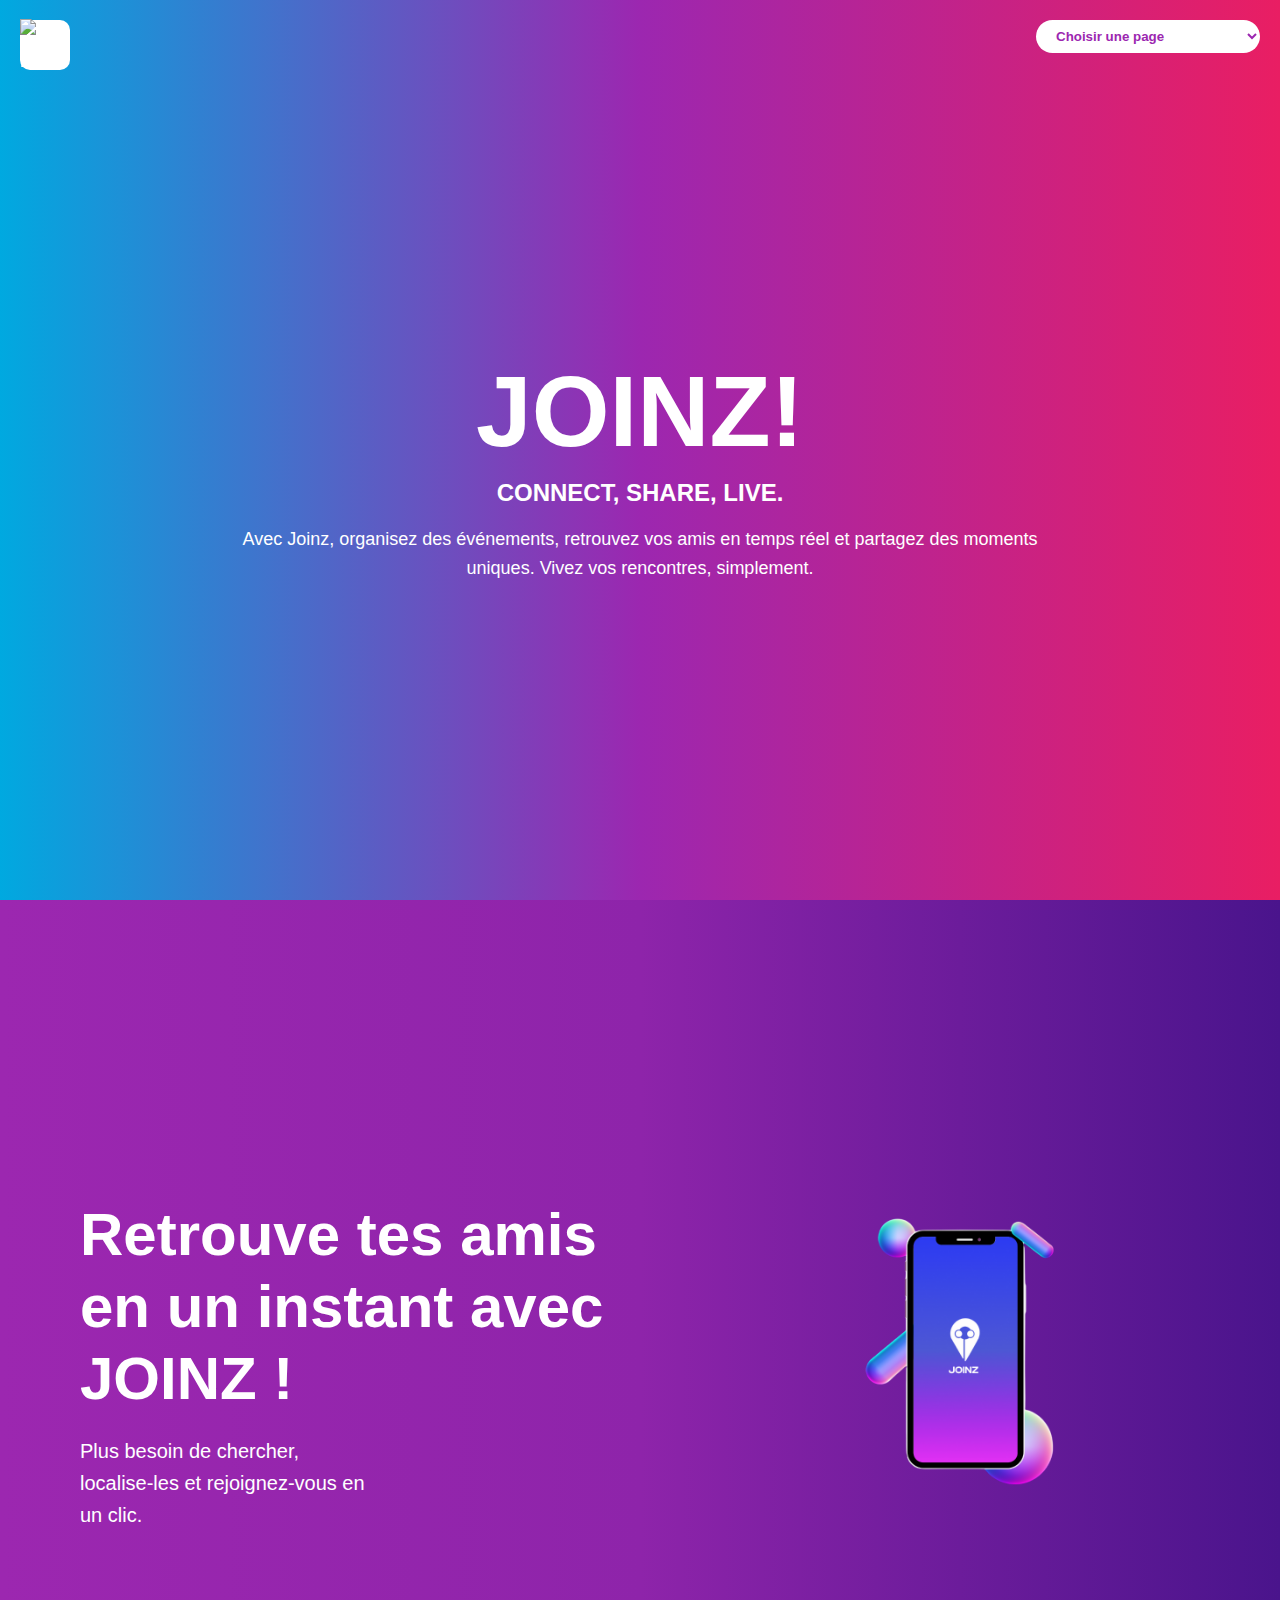
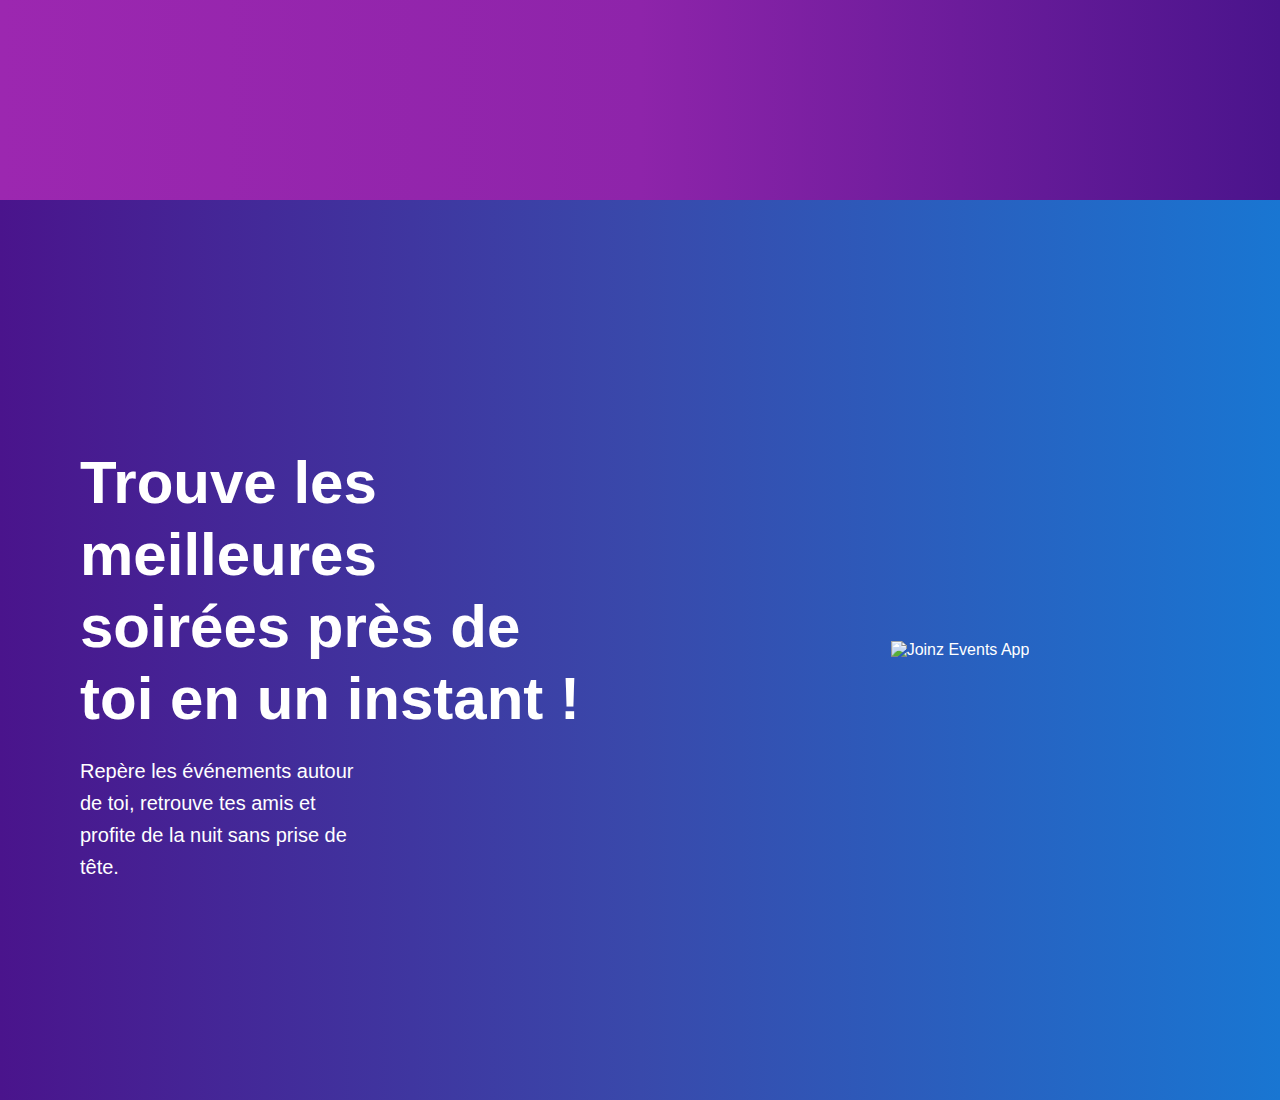
==== index.html @ b9e21bee "ajout d'une page encore" ====
<!DOCTYPE html>
<html lang="fr">
<head>
    <meta charset="UTF-8">
    <meta name="viewport" content="width=device-width, initial-scale=1.0">
    <title>Joinz</title>
    <link rel="icon" type="image/png" sizes="32x32" href="favicon-32x32.png">
    <link rel="icon" type="image/png" sizes="16x16" href="favicon-16x16.png">
    <link rel="manifest" href="site.webmanifest">
    <link rel="apple-touch-icon" sizes="180x180" href="apple-touch-icon.png">
    <link rel="stylesheet" href="style.css">
</head>
<body>
    <div class="logo">
        <img src="logo.png" alt="Joinz Logo">
    </div>
    
    <!-- Menu déroulant en haut -->
    <div class="navbar">
        <select onchange="window.location.href=this.value">
            <option value="#">Choisir une page</option>
            <option value="condition/">Conditions d'utilisation</option>
            <option value="politique/">Politique de Confidentialité</option>
            <option value="support/">Support</option>
        </select>
    </div>
    
    <!-- Première section -->
    <section class="hero-section">
        <div class="text-container">
            <h1>JOINZ!<span>CONNECT, SHARE, LIVE.</span></h1>
            <p>Avec Joinz, organisez des événements, retrouvez vos amis en temps réel et partagez des moments uniques. Vivez vos rencontres, simplement.</p>
        </div>
    </section>
    
    <!-- Deuxième section - Retrouve tes amis -->
    <section class="find-friends-section">
        <div class="section-content">
            <div class="text-container">
                <h2>Retrouve tes amis<br>en un instant avec<br>JOINZ !</h2>
                <p>Plus besoin de chercher,<br>localise-les et rejoignez-vous en<br>un clic.</p>
            </div>
            <div class="phone-mockup">
                <img src="mockup_iphone-Photoroom.png" alt="Joinz App Mockup">
            </div>
        </div>
    </section>
    
    <!-- Troisième section - Trouve les meilleures soirées -->
    <section class="find-events-section">
        <div class="section-content reverse">
            <div class="phone-mockup">
                <img src="mockup_events.png" alt="Joinz Events App">
            </div>
            <div class="text-container">
                <h2>Trouve les meilleures<br>soirées près de<br>toi en un instant !</h2>
                <p>Repère les événements autour<br>de toi, retrouve tes amis et<br>profite de la nuit sans prise de<br>tête.</p>
            </div>
        </div>
    </section>
</body>
</html>
---- style.css ----
body {
    margin: 0;
    font-family: Arial, sans-serif;
    color: white;
    overflow-x: hidden;
}

/* Styles communs */
section {
    min-height: 100vh;
    width: 100%;
    display: flex;
    flex-direction: column;
    align-items: center;
    justify-content: center;
    padding: 20px;
    box-sizing: border-box;
    scroll-snap-align: start;
}

.logo {
    position: fixed;
    top: 20px;
    left: 20px;
    width: 50px;
    height: 50px;
    background-color: white;
    border-radius: 10px;
    display: flex;
    align-items: center;
    justify-content: center;
    z-index: 100;
}

.navbar {
    position: fixed;
    top: 20px;
    right: 20px;
    display: flex;
    align-items: center;
    z-index: 100;
}

.navbar select {
    background-color: white;
    color: #9C27B0;
    padding: 8px 16px;
    border-radius: 20px;
    border: none;
    font-weight: bold;
    cursor: pointer;
}

.text-container {
    max-width: 800px;
}

/* Styles spécifiques à la première section */
.hero-section {
    background: linear-gradient(to right, #00A9E0, #9C27B0, #E91E63);
    text-align: center;
}

.hero-section h1 {
    font-size: 100px;
    font-weight: bold;
    margin-bottom: 10px;
}

.hero-section span {
    display: block;
    font-size: 24px;
    margin-top: 10px;
}

.hero-section p {
    font-size: 18px;
    line-height: 1.6;
    margin-bottom: 30px;
}

/* Styles spécifiques à la deuxième section */
.find-friends-section {
    background: linear-gradient(to right, #9C27B0, #8E24AA, #4A148C);
    text-align: left;
}

/* Styles spécifiques à la troisième section */
.find-events-section {
    background: linear-gradient(to right, #4A148C, #3949AB, #1976D2);
    text-align: left;
}

.section-content {
    display: flex;
    align-items: center;
    justify-content: space-between;
    width: 100%;
    max-width: 1200px;
}

.section-content.reverse {
    flex-direction: row-reverse;
}

.find-friends-section .text-container,
.find-events-section .text-container {
    flex: 1;
    text-align: left;
    padding: 0 40px;
}

.find-friends-section h2,
.find-events-section h2 {
    font-size: 60px;
    font-weight: bold;
    line-height: 1.2;
    margin-bottom: 20px;
}

.find-friends-section p,
.find-events-section p {
    font-size: 20px;
    line-height: 1.6;
}

.phone-mockup {
    flex: 1;
    display: flex;
    justify-content: center;
}

.phone-mockup img {
    max-width: 100%;
    height: auto;
    max-height: 80vh;
}

/* Styles pour le scroll fluide */
html {
    scroll-behavior: smooth;
    scroll-snap-type: y proximity;
}

@media (max-width: 768px) {
    .section-content,
    .section-content.reverse {
        flex-direction: column;
    }
    
    .find-friends-section .text-container,
    .find-events-section .text-container {
        text-align: center;
        padding: 0;
        margin-bottom: 40px;
    }
    
    .hero-section h1 {
        font-size: 60px;
    }
    
    .find-friends-section h2,
    .find-events-section h2 {
        font-size: 40px;
    }
}
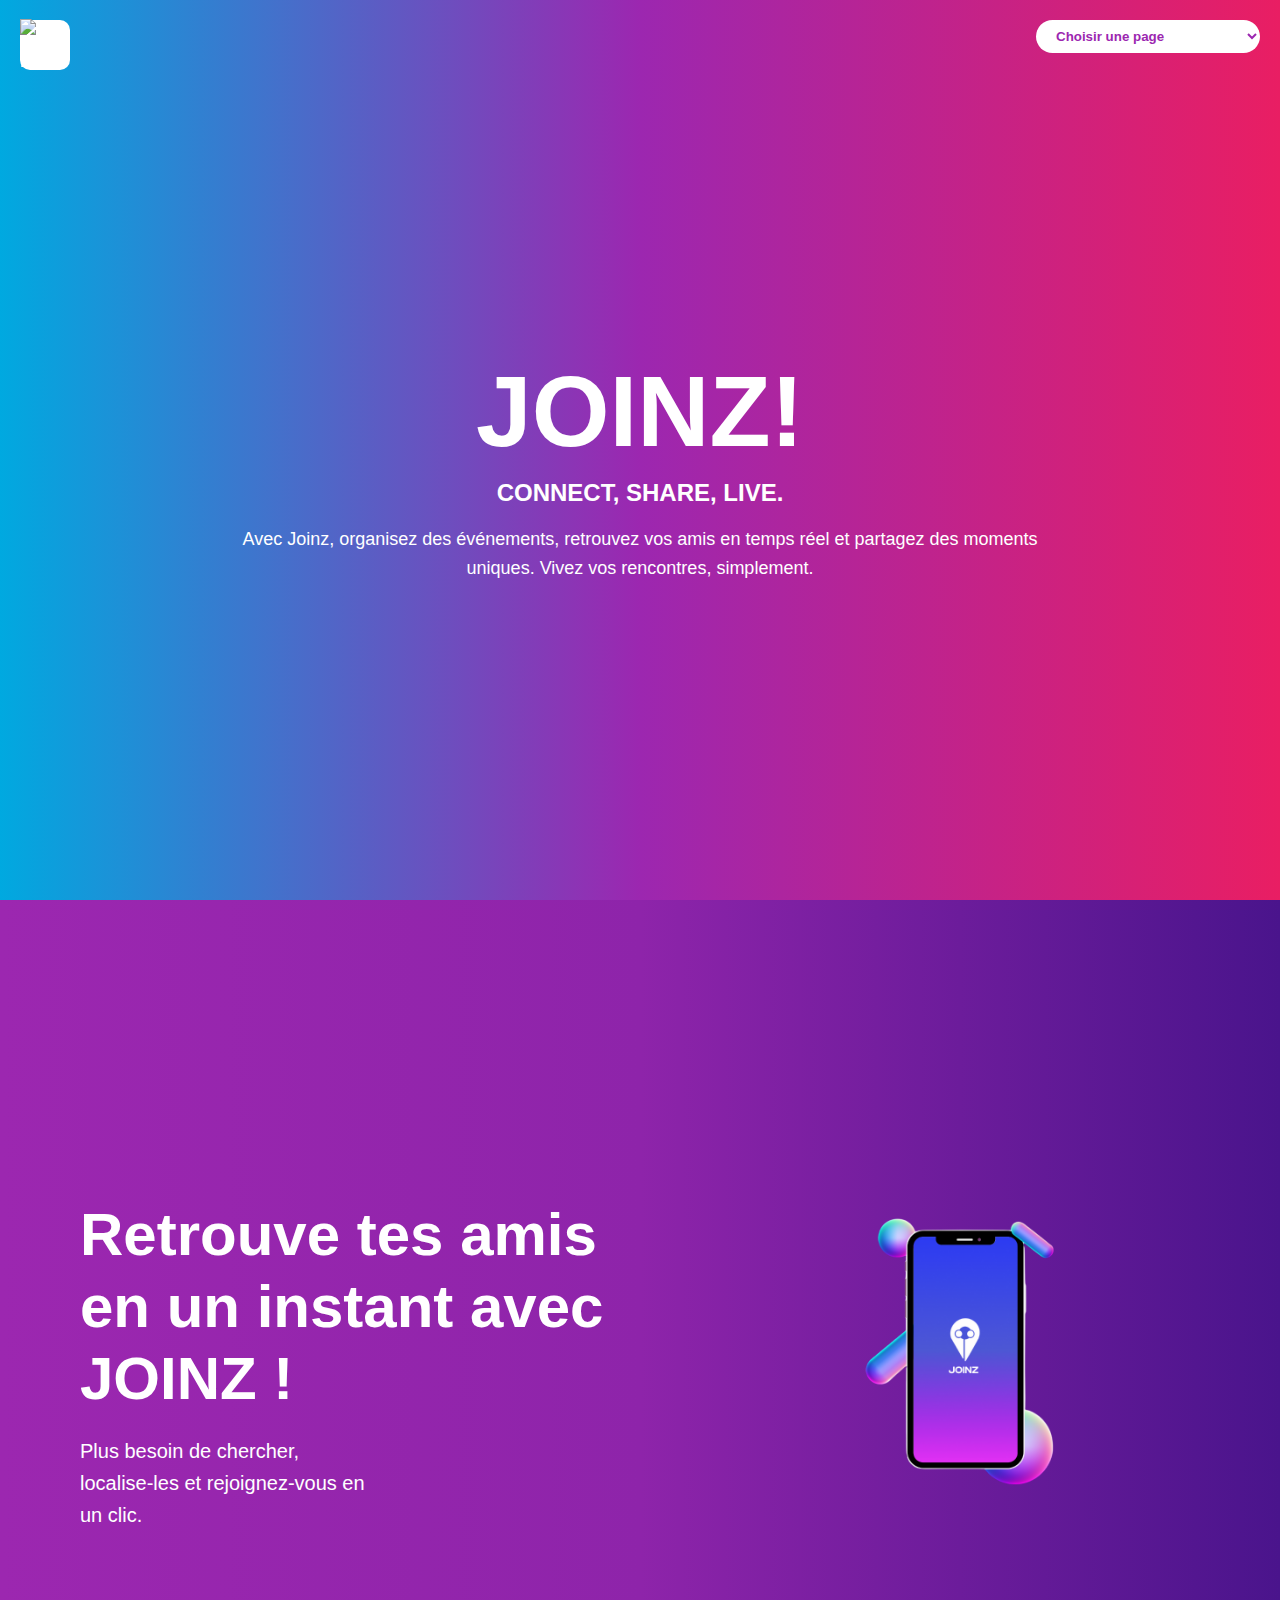
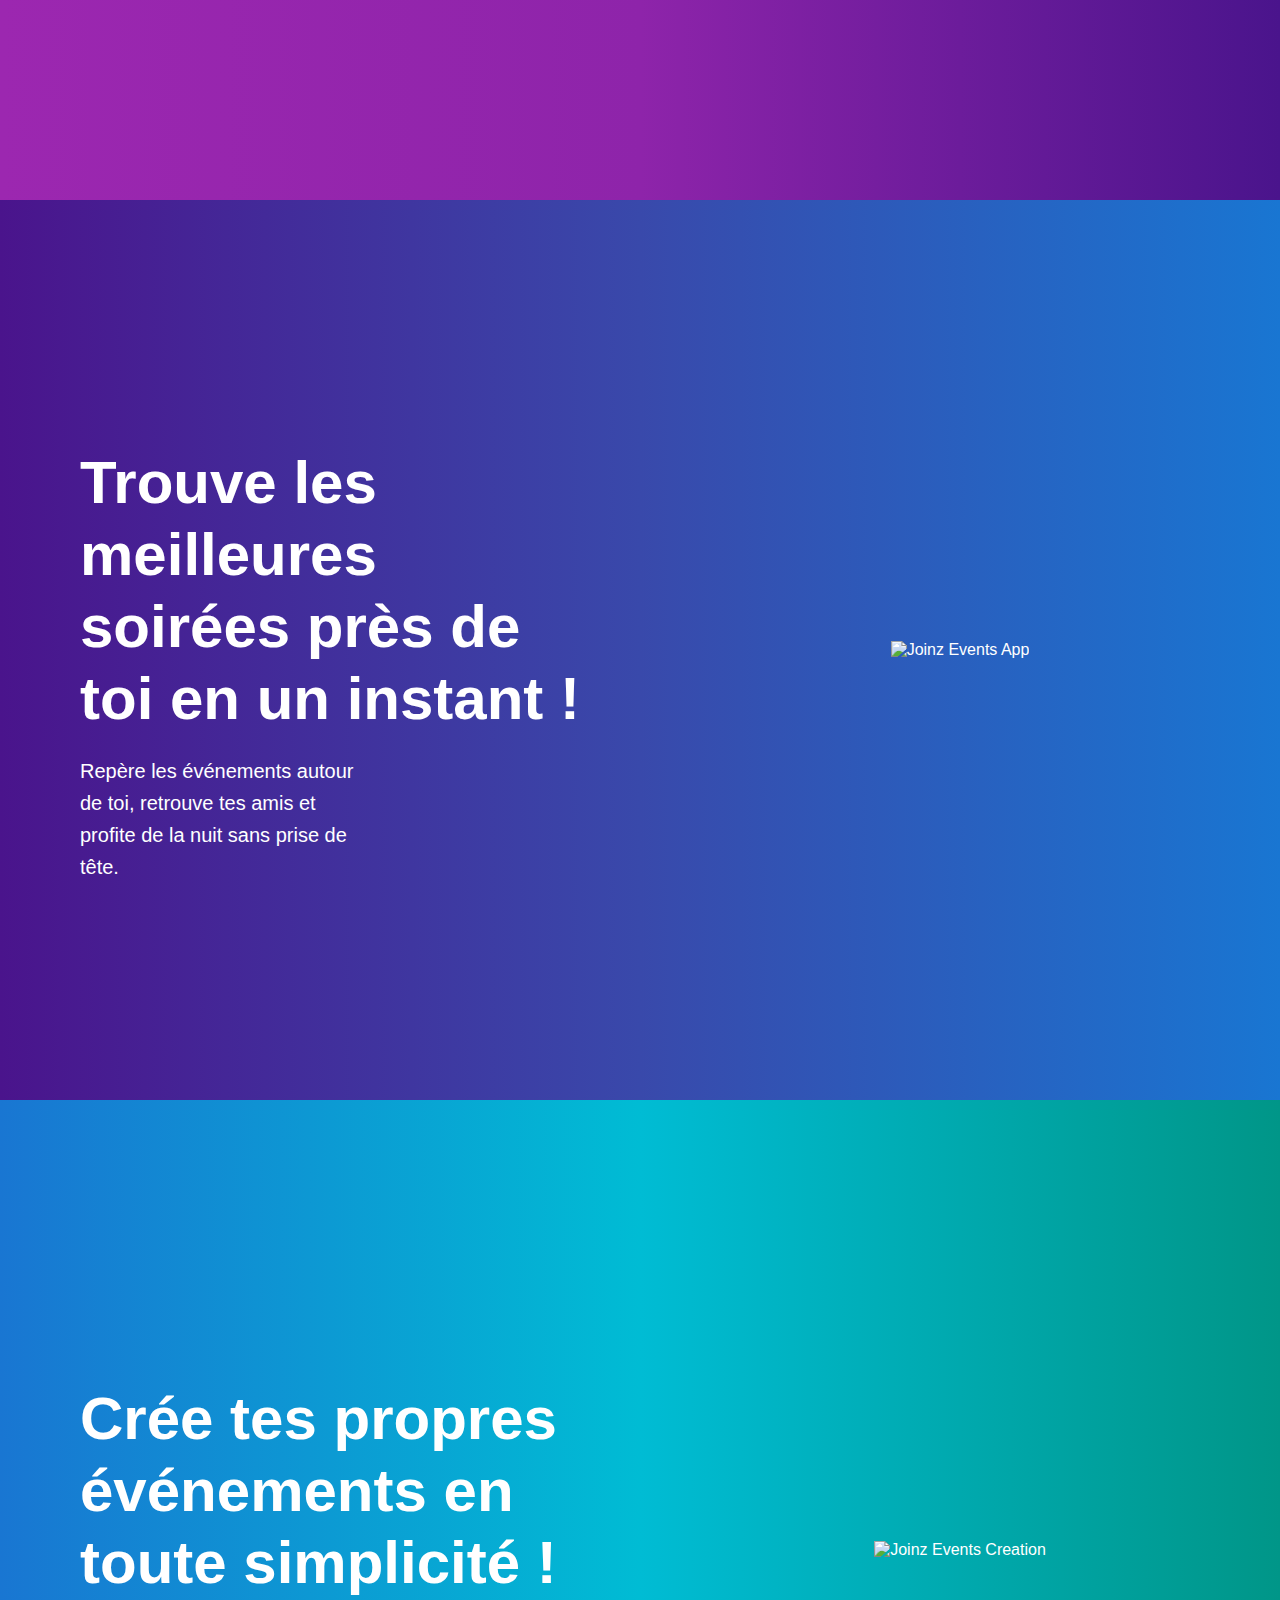
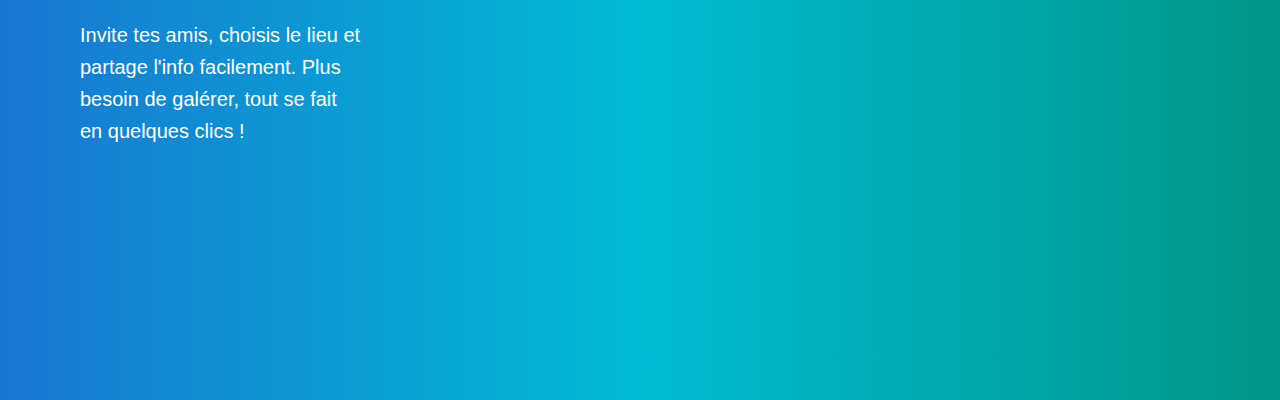
==== commit 55c88ce7: "modification des transitions entre les page + ajout d'1 page" ====
--- a/index.html
+++ b/index.html
@@ -58,5 +58,22 @@
             </div>
         </div>
     </section>
+    
+    <!-- Quatrième section - Crée tes propres événements -->
+    <section class="create-events-section">
+        <div class="section-content">
+            <div class="text-container">
+                <h2>Crée tes propres<br>événements en<br>toute simplicité !</h2>
+                <p>Invite tes amis, choisis le lieu et<br>partage l'info facilement. Plus<br>besoin de galérer, tout se fait<br>en quelques clics !</p>
+            </div>
+            <div class="phone-mockup">
+                <img src="events-creation-mockup.png" alt="Joinz Events Creation">
+            </div>
+        </div>
+    </section>
+
+    <div class="sweep-effect"></div>
+
+    <script src="script.js"></script>
 </body>
 </html>--- a/style.css
+++ b/style.css
@@ -163,4 +163,41 @@
     .find-events-section h2 {
         font-size: 40px;
     }
+}
+
+/* Styles spécifiques à la quatrième section */
+.create-events-section {
+    background: linear-gradient(to right, #1976D2, #00BCD4, #009688);
+    text-align: left;
+}
+
+.create-events-section .text-container {
+    flex: 1;
+    text-align: left;
+    padding: 0 40px;
+}
+
+.create-events-section h2 {
+    font-size: 60px;
+    font-weight: bold;
+    line-height: 1.2;
+    margin-bottom: 20px;
+}
+
+.create-events-section p {
+    font-size: 20px;
+    line-height: 1.6;
+}
+
+/* Ajout aux styles responsifs */
+@media (max-width: 768px) {
+    .create-events-section .text-container {
+        text-align: center;
+        padding: 0;
+        margin-bottom: 40px;
+    }
+    
+    .create-events-section h2 {
+        font-size: 40px;
+    }
 }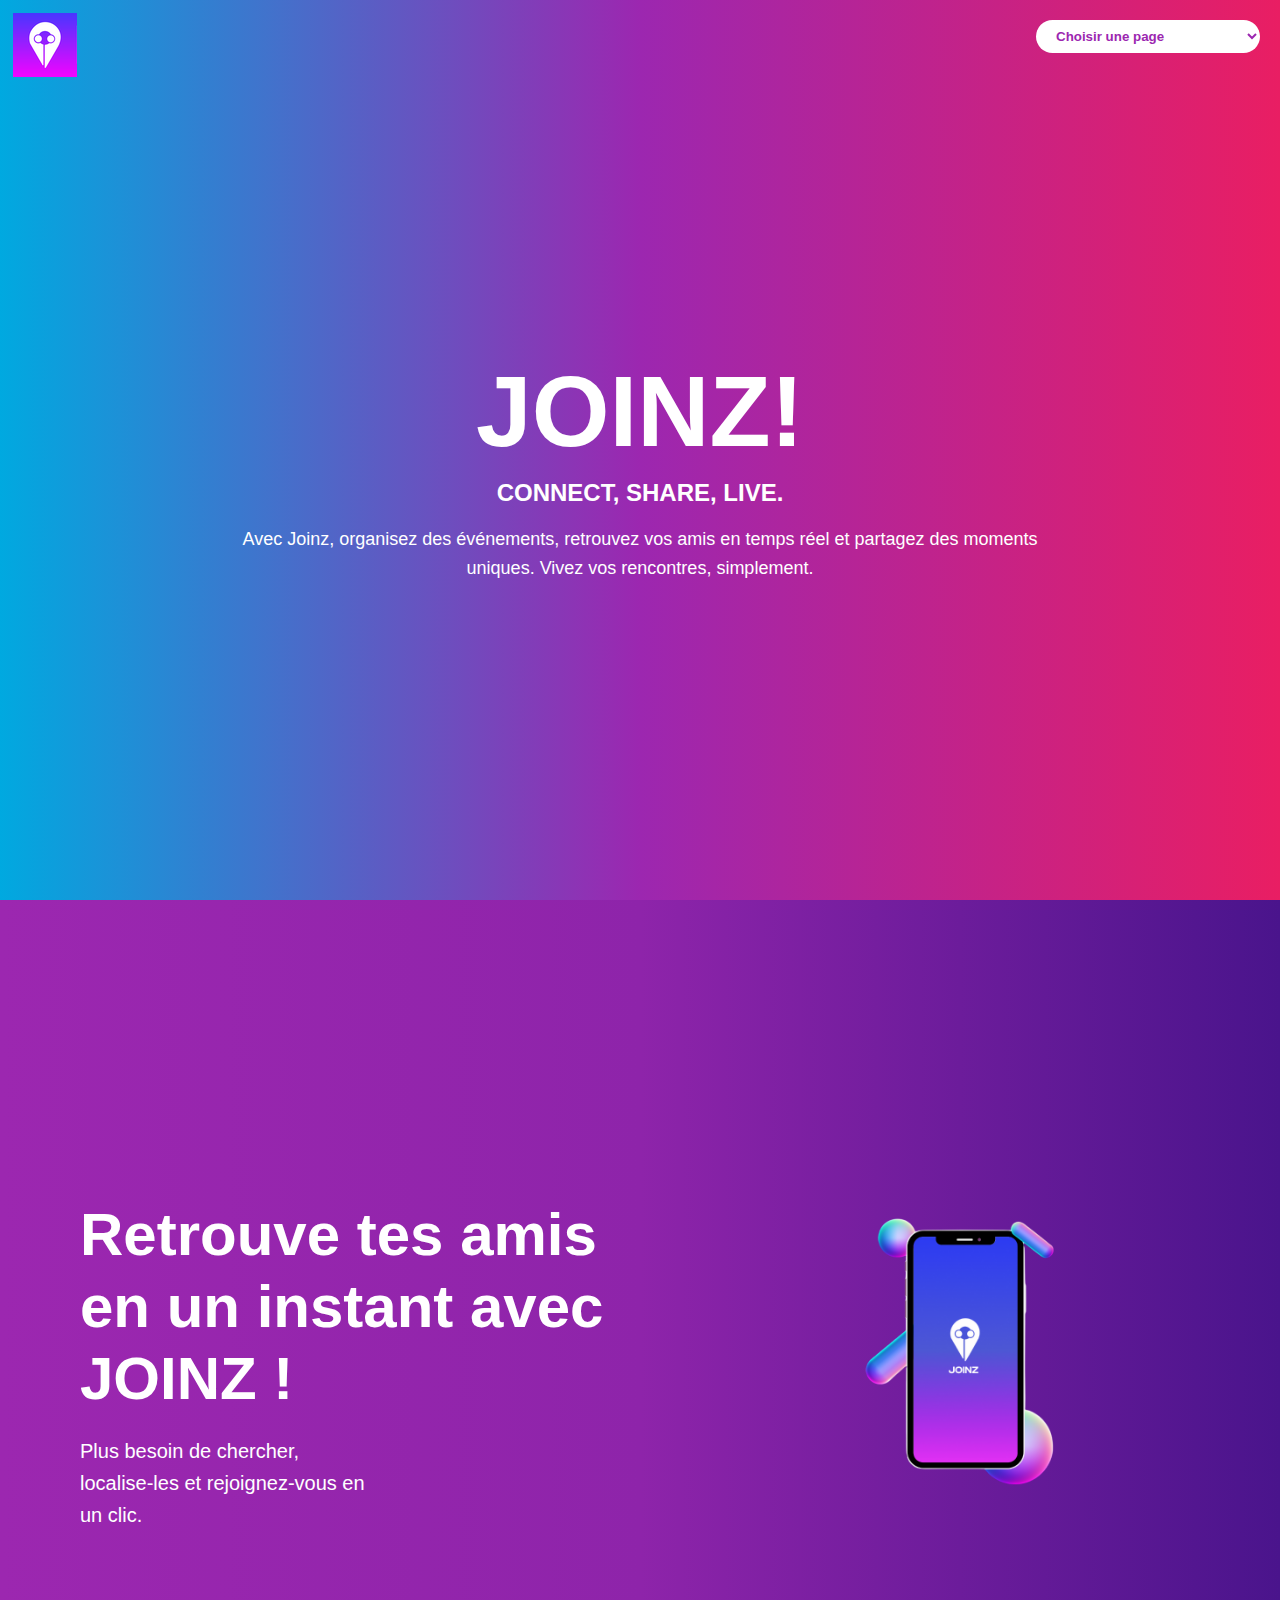
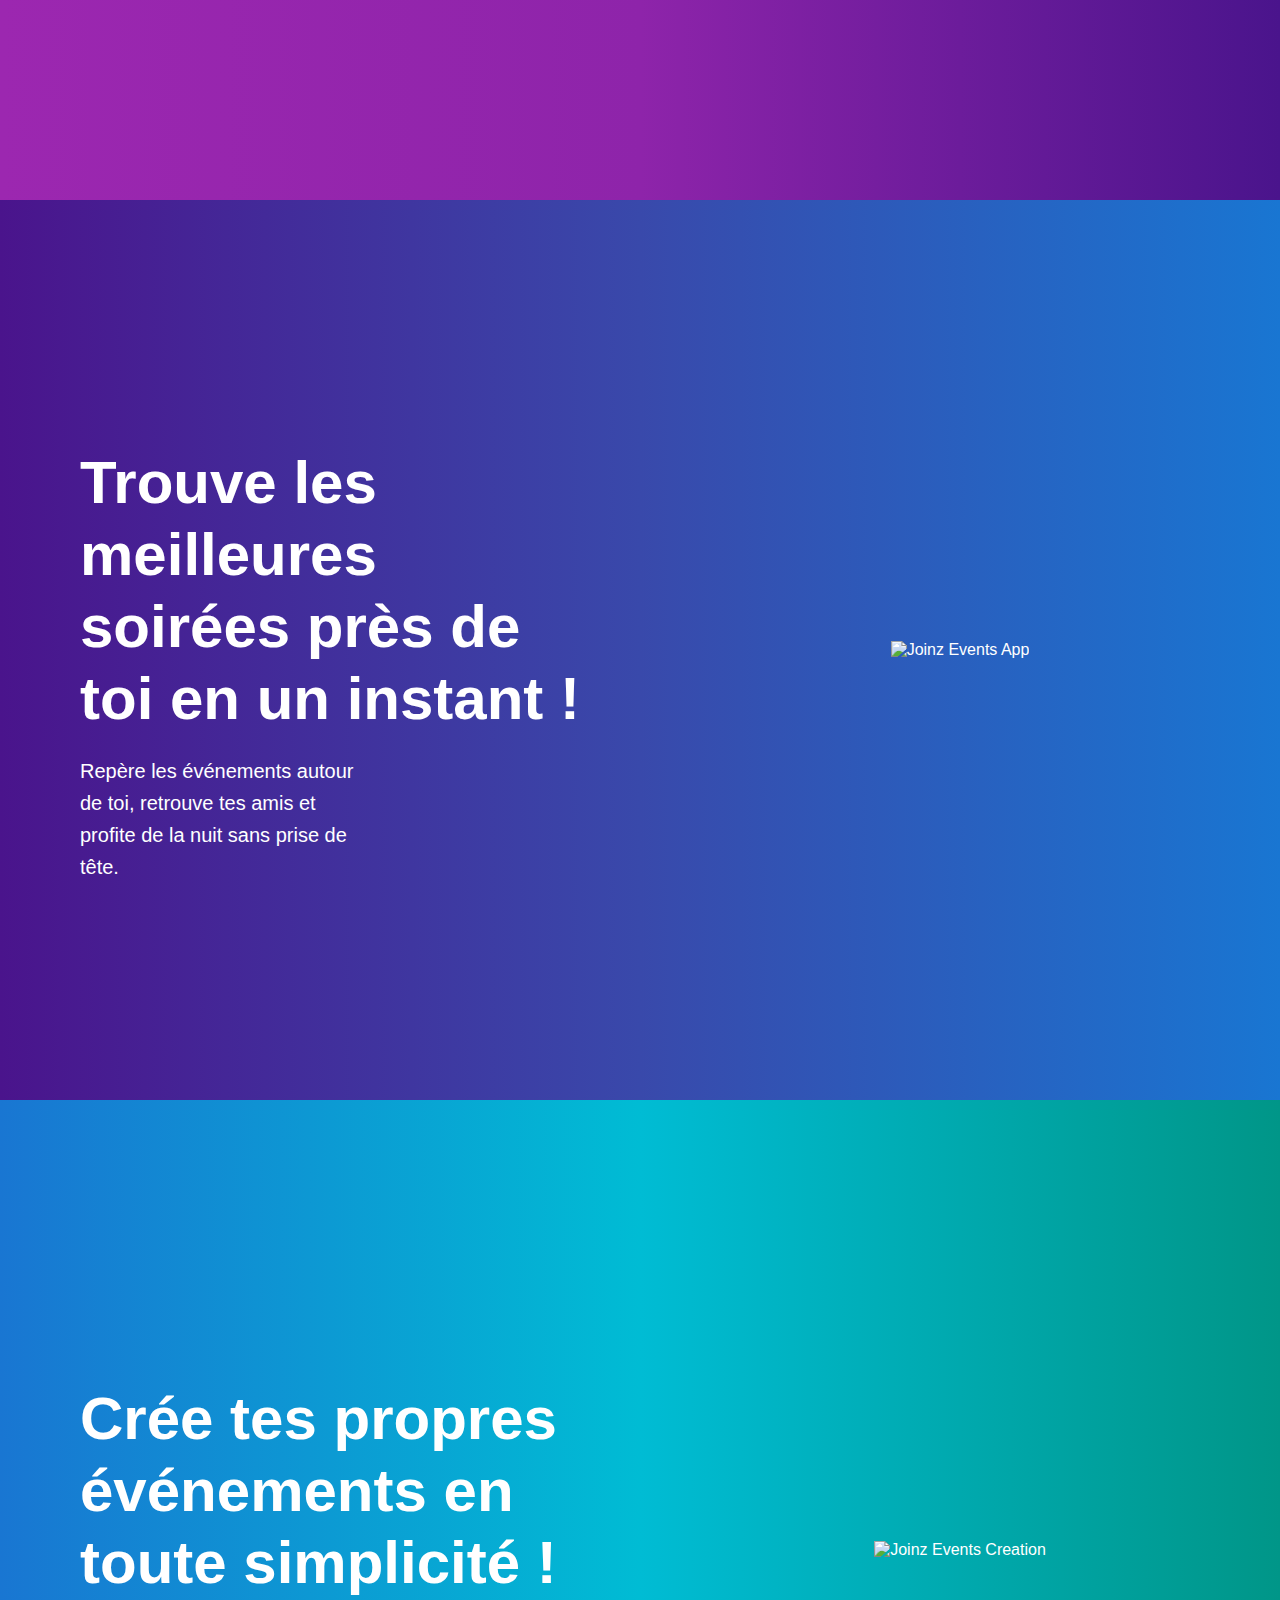
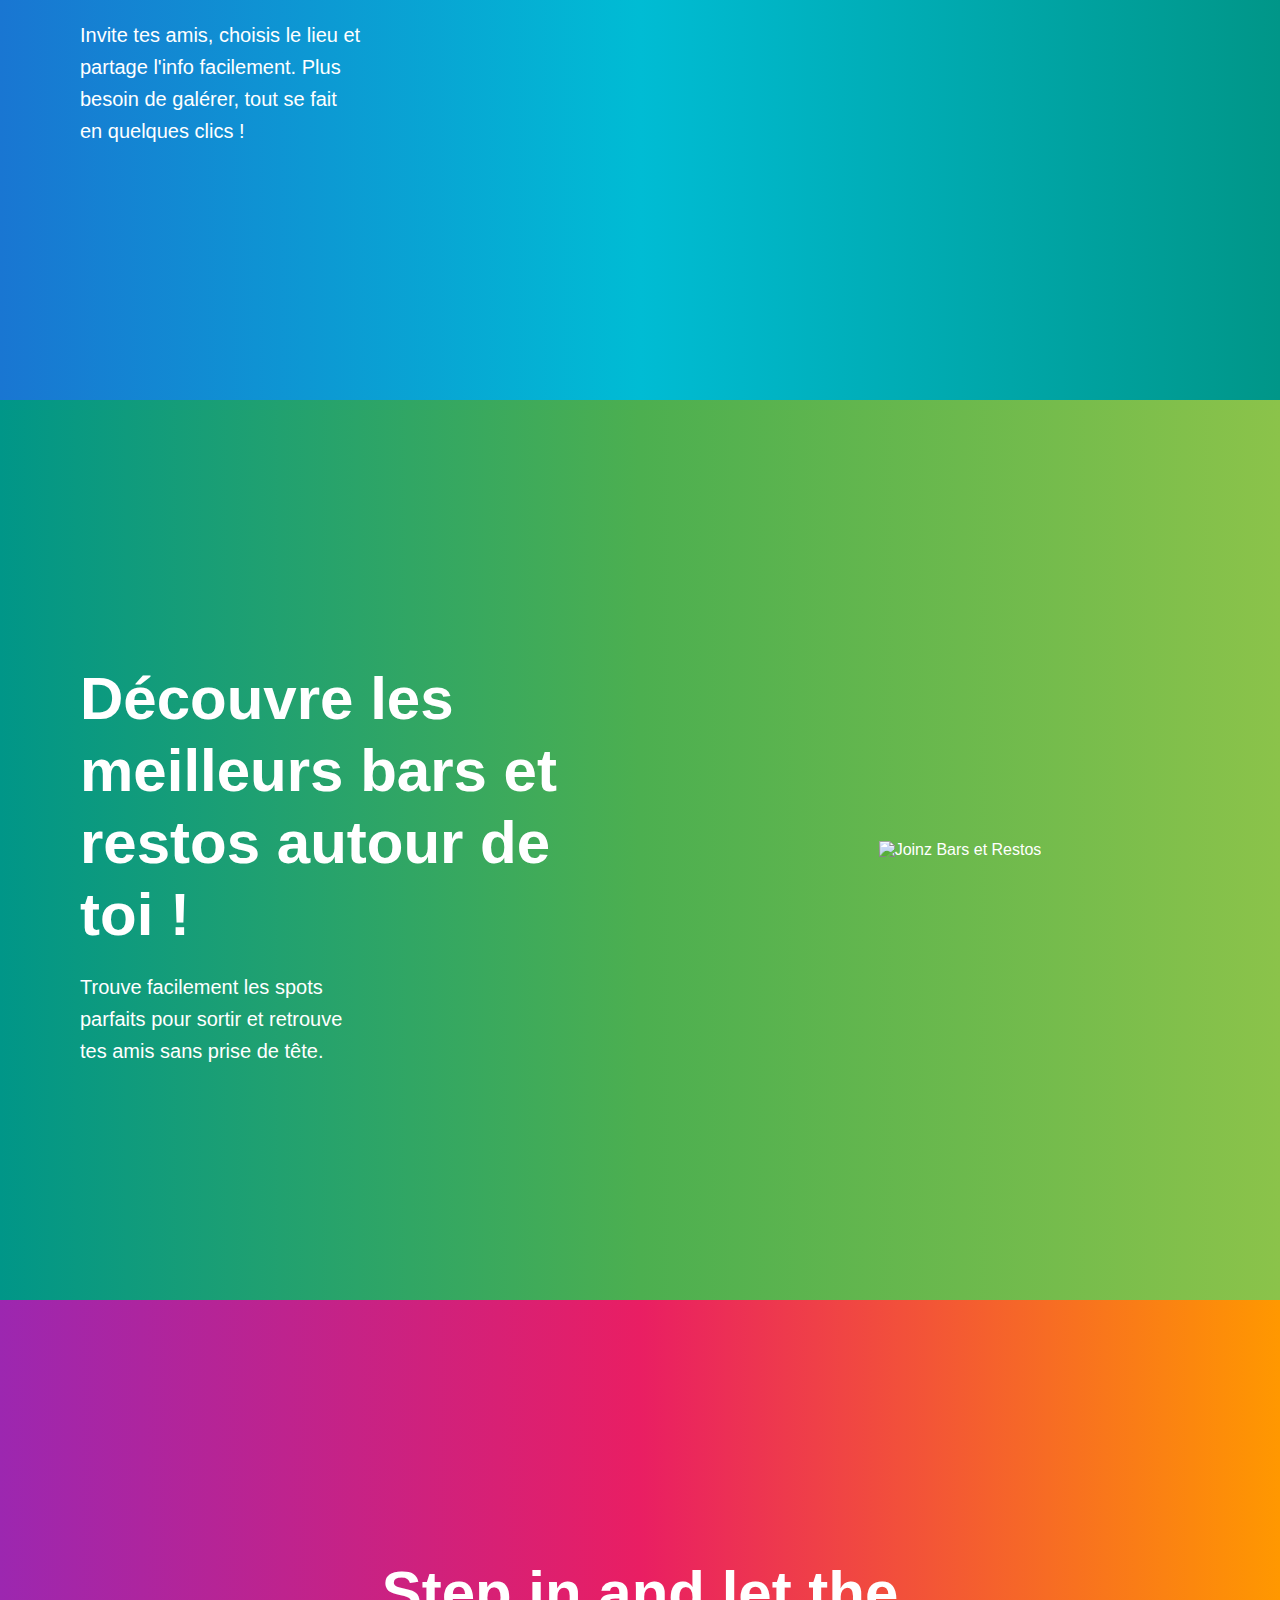
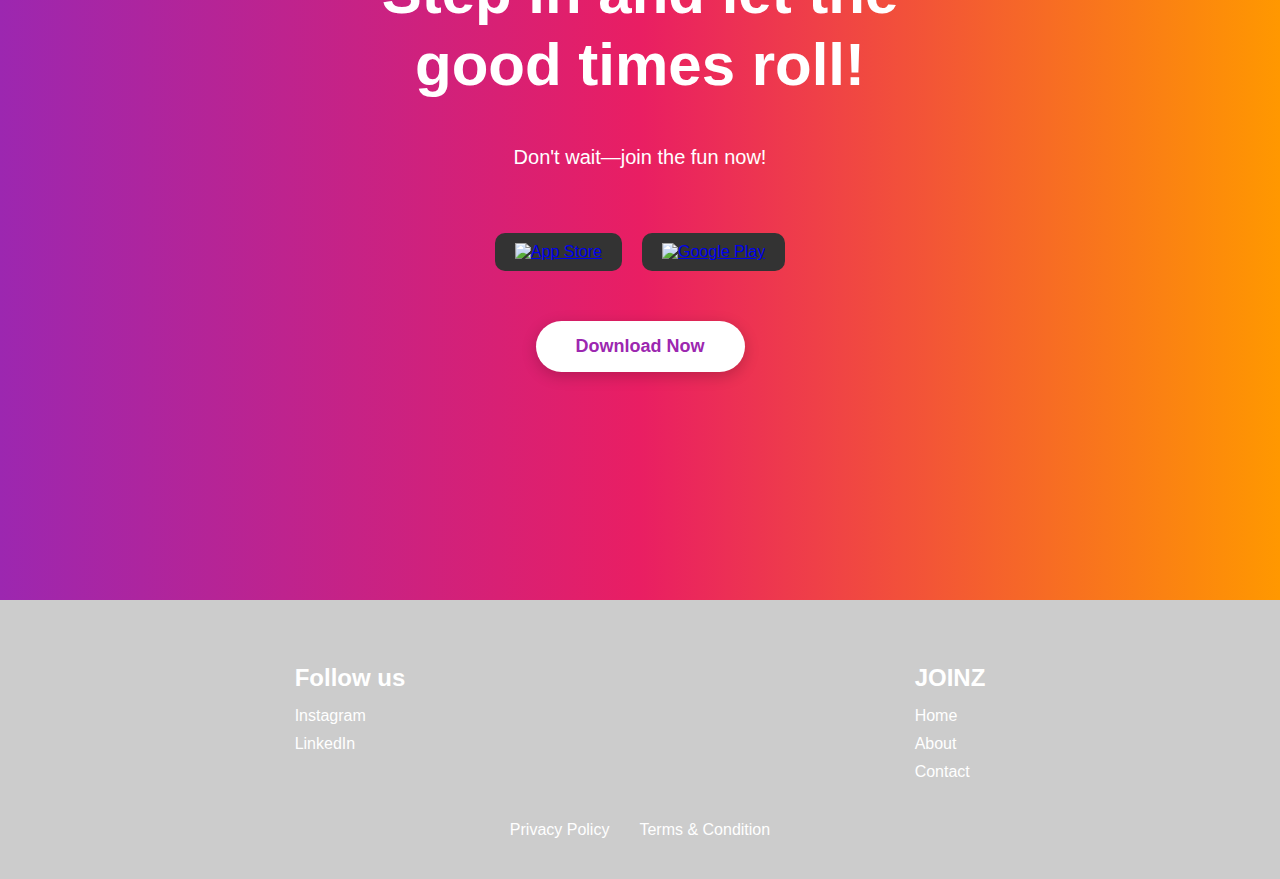
==== commit dad0ec6e: "modification de page" ====
--- a/index.html
+++ b/index.html
@@ -4,21 +4,22 @@
     <meta charset="UTF-8">
     <meta name="viewport" content="width=device-width, initial-scale=1.0">
     <title>Joinz</title>
-    <link rel="icon" type="image/png" sizes="32x32" href="favicon-32x32.png">
-    <link rel="icon" type="image/png" sizes="16x16" href="favicon-16x16.png">
+    <link rel="icon" type="image/png" sizes="32x32" href="icon.png">
+    <link rel="icon" type="image/png" sizes="16x16" href="icon.png">
     <link rel="manifest" href="site.webmanifest">
     <link rel="apple-touch-icon" sizes="180x180" href="apple-touch-icon.png">
     <link rel="stylesheet" href="style.css">
 </head>
 <body>
     <div class="logo">
-        <img src="logo.png" alt="Joinz Logo">
+        <img src="64.png" alt="Joinz Logo">
     </div>
     
     <!-- Menu déroulant en haut -->
     <div class="navbar">
         <select onchange="window.location.href=this.value">
             <option value="#">Choisir une page</option>
+            <!--<option value="download.html">Télécharger</option>-->
             <option value="condition/">Conditions d'utilisation</option>
             <option value="politique/">Politique de Confidentialité</option>
             <option value="support/">Support</option>
@@ -72,6 +73,59 @@
         </div>
     </section>
 
+    <!-- Cinquième section - Découvre les bars et restos -->
+    <section class="discover-places-section">
+      <div class="section-content reverse">
+          <div class="phone-mockup">
+              <img src="bars-restos-mockup.png" alt="Joinz Bars et Restos">
+          </div>
+          <div class="text-container">
+              <h2>Découvre les<br>meilleurs bars et<br>restos autour de<br>toi !</h2>
+              <p>Trouve facilement les spots<br>parfaits pour sortir et retrouve<br>tes amis sans prise de tête.</p>
+          </div>
+      </div>
+    </section>
+
+    <!-- Sixième section - Téléchargement -->
+    <section class="download-section">
+        <div class="section-content">
+            <div class="text-container center">
+                <h2>Step in and let the<br>good times roll!</h2>
+                <p>Don't wait—join the fun now!</p>
+                <div class="app-buttons">
+                    <a href="#" class="app-store">
+                        <img src="app-store-icon.png" alt="App Store">
+                    </a>
+                    <a href="#" class="google-play">
+                        <img src="google-play-icon.png" alt="Google Play">
+                    </a>
+                </div>
+                <a href="download.html" class="download-btn">Download Now</a>
+            </div>
+        </div>
+    </section>
+
+    <!-- Footer -->
+    <footer>
+        <div class="footer-content">
+            <div class="footer-column">
+                <h3>Follow us</h3>
+                <a href="#">Instagram</a>
+                <a href="https://www.linkedin.com/company/joinzfr/?viewAsMember=true">LinkedIn</a>
+            </div>
+            <div class="footer-column">
+                <h3>JOINZ</h3>
+                <a href="index.html">Home</a>
+                <a href="about.html">About</a>
+                <a href="contact.html">Contact</a>
+            </div>
+        </div>
+        <div class="footer-bottom">
+            <a href="politique/">Privacy Policy</a>
+            <a href="condition/">Terms & Condition</a>
+        </div>
+    </footer>
+
     <div class="sweep-effect"></div>
 
     <script src="script.js"></script>
--- a/style.css
+++ b/style.css
@@ -16,6 +16,8 @@
     padding: 20px;
     box-sizing: border-box;
     scroll-snap-align: start;
+    position: relative;
+    z-index: 10;
 }
 
 .logo {
@@ -55,6 +57,10 @@
     max-width: 800px;
 }
 
+.text-container.center {
+    text-align: center;
+}
+
 /* Styles spécifiques à la première section */
 .hero-section {
     background: linear-gradient(to right, #00A9E0, #9C27B0, #E91E63);
@@ -91,6 +97,27 @@
     text-align: left;
 }
 
+/* Styles spécifiques à la quatrième section */
+.create-events-section {
+    background: linear-gradient(to right, #1976D2, #00BCD4, #009688);
+    text-align: left;
+}
+
+/* Styles spécifiques à la cinquième section */
+.discover-places-section {
+    background: linear-gradient(to right, #009688, #4CAF50, #8BC34A);
+    text-align: left;
+}
+
+/* Styles spécifiques à la section de téléchargement */
+.download-section {
+    background: linear-gradient(to right, #9C27B0, #E91E63, #FF9800);
+    text-align: center;
+    display: flex;
+    align-items: center;
+    justify-content: center;
+}
+
 .section-content {
     display: flex;
     align-items: center;
@@ -103,15 +130,29 @@
     flex-direction: row-reverse;
 }
 
+.download-section .section-content {
+    display: flex;
+    flex-direction: column;
+    align-items: center;
+    justify-content: center;
+    width: 100%;
+    max-width: 1200px;
+}
+
 .find-friends-section .text-container,
-.find-events-section .text-container {
+.find-events-section .text-container,
+.create-events-section .text-container,
+.discover-places-section .text-container {
     flex: 1;
     text-align: left;
     padding: 0 40px;
 }
 
 .find-friends-section h2,
-.find-events-section h2 {
+.find-events-section h2,
+.create-events-section h2,
+.discover-places-section h2,
+.download-section h2 {
     font-size: 60px;
     font-weight: bold;
     line-height: 1.2;
@@ -119,9 +160,30 @@
 }
 
 .find-friends-section p,
-.find-events-section p {
+.find-events-section p,
+.create-events-section p,
+.discover-places-section p,
+.download-section p {
     font-size: 20px;
     line-height: 1.6;
+}
+
+.download-section .text-container {
+    display: flex;
+    flex-direction: column;
+    align-items: center;
+    justify-content: center;
+    text-align: center;
+    width: 100%;
+}
+
+.download-section h2 {
+    text-align: center;
+}
+
+.download-section p {
+    text-align: center;
+    margin-bottom: 30px;
 }
 
 .phone-mockup {
@@ -136,12 +198,135 @@
     max-height: 80vh;
 }
 
+/* Styles pour les boutons d'app store */
+.app-buttons {
+    display: flex;
+    justify-content: center;
+    gap: 20px;
+    margin: 30px auto;
+    width: 100%;
+}
+
+.app-buttons a {
+    display: inline-block;
+    background-color: #333;
+    border-radius: 10px;
+    padding: 10px 20px;
+    transition: transform 0.3s ease;
+}
+
+.app-buttons a:hover {
+    transform: scale(1.05);
+}
+
+.app-buttons img {
+    height: 40px;
+}
+
+/* Bouton de téléchargement */
+.download-btn {
+    display: inline-block;
+    background-color: white;
+    color: #9C27B0;
+    font-weight: bold;
+    font-size: 18px;
+    padding: 15px 40px;
+    border-radius: 30px;
+    text-decoration: none;
+    box-shadow: 0 4px 15px rgba(0, 0, 0, 0.2);
+    transition: transform 0.3s ease, box-shadow 0.3s ease;
+    margin: 20px auto;
+}
+
+.download-btn:hover {
+    transform: translateY(-3px);
+    box-shadow: 0 6px 20px rgba(0, 0, 0, 0.3);
+}
+
+/* Footer */
+footer {
+    background: rgba(0, 0, 0, 0.2);
+    padding: 40px 20px;
+    width: 100%;
+    box-sizing: border-box;
+}
+
+.footer-content {
+    display: flex;
+    justify-content: space-around;
+    max-width: 1200px;
+    margin: 0 auto;
+}
+
+.footer-column {
+    text-align: left;
+}
+
+.footer-column h3 {
+    font-size: 24px;
+    margin-bottom: 15px;
+}
+
+.footer-column a {
+    display: block;
+    color: white;
+    text-decoration: none;
+    margin-bottom: 10px;
+}
+
+.footer-column a:hover {
+    text-decoration: underline;
+}
+
+.footer-bottom {
+    display: flex;
+    justify-content: center;
+    gap: 30px;
+    margin-top: 30px;
+    max-width: 1200px;
+    margin: 30px auto 0;
+}
+
+.footer-bottom a {
+    color: white;
+    text-decoration: none;
+}
+
+.footer-bottom a:hover {
+    text-decoration: underline;
+}
+
 /* Styles pour le scroll fluide */
 html {
     scroll-behavior: smooth;
     scroll-snap-type: y proximity;
 }
 
+/* Effet de balayage */
+.sweep-effect {
+    position: fixed;
+    top: 0;
+    left: 0;
+    width: 100%;
+    height: 100%;
+    background: linear-gradient(to right, #00A9E0, #9C27B0, #E91E63);
+    z-index: 1000;
+    transform: translateX(-100%);
+    pointer-events: none;
+    opacity: 0;
+    transition: transform 0.5s ease-out, opacity 0.5s ease-out;
+}
+
+.sweep-effect.active {
+    transform: translateX(0);
+    opacity: 1;
+}
+
+.sweep-effect.hide {
+    transform: translateX(100%);
+    opacity: 0;
+}
+
 @media (max-width: 768px) {
     .section-content,
     .section-content.reverse {
@@ -149,7 +334,9 @@
     }
     
     .find-friends-section .text-container,
-    .find-events-section .text-container {
+    .find-events-section .text-container,
+    .create-events-section .text-container,
+    .discover-places-section .text-container {
         text-align: center;
         padding: 0;
         margin-bottom: 40px;
@@ -160,44 +347,25 @@
     }
     
     .find-friends-section h2,
-    .find-events-section h2 {
+    .find-events-section h2,
+    .create-events-section h2,
+    .discover-places-section h2,
+    .download-section h2 {
         font-size: 40px;
     }
-}
-
-/* Styles spécifiques à la quatrième section */
-.create-events-section {
-    background: linear-gradient(to right, #1976D2, #00BCD4, #009688);
-    text-align: left;
-}
-
-.create-events-section .text-container {
-    flex: 1;
-    text-align: left;
-    padding: 0 40px;
-}
-
-.create-events-section h2 {
-    font-size: 60px;
-    font-weight: bold;
-    line-height: 1.2;
-    margin-bottom: 20px;
-}
-
-.create-events-section p {
-    font-size: 20px;
-    line-height: 1.6;
-}
-
-/* Ajout aux styles responsifs */
-@media (max-width: 768px) {
-    .create-events-section .text-container {
+    
+    .footer-content {
+        flex-direction: column;
+        align-items: center;
+    }
+    
+    .footer-column {
         text-align: center;
-        padding: 0;
-        margin-bottom: 40px;
-    }
-    
-    .create-events-section h2 {
-        font-size: 40px;
+        margin-bottom: 30px;
+    }
+    
+    .app-buttons {
+        flex-direction: column;
+        align-items: center;
     }
 }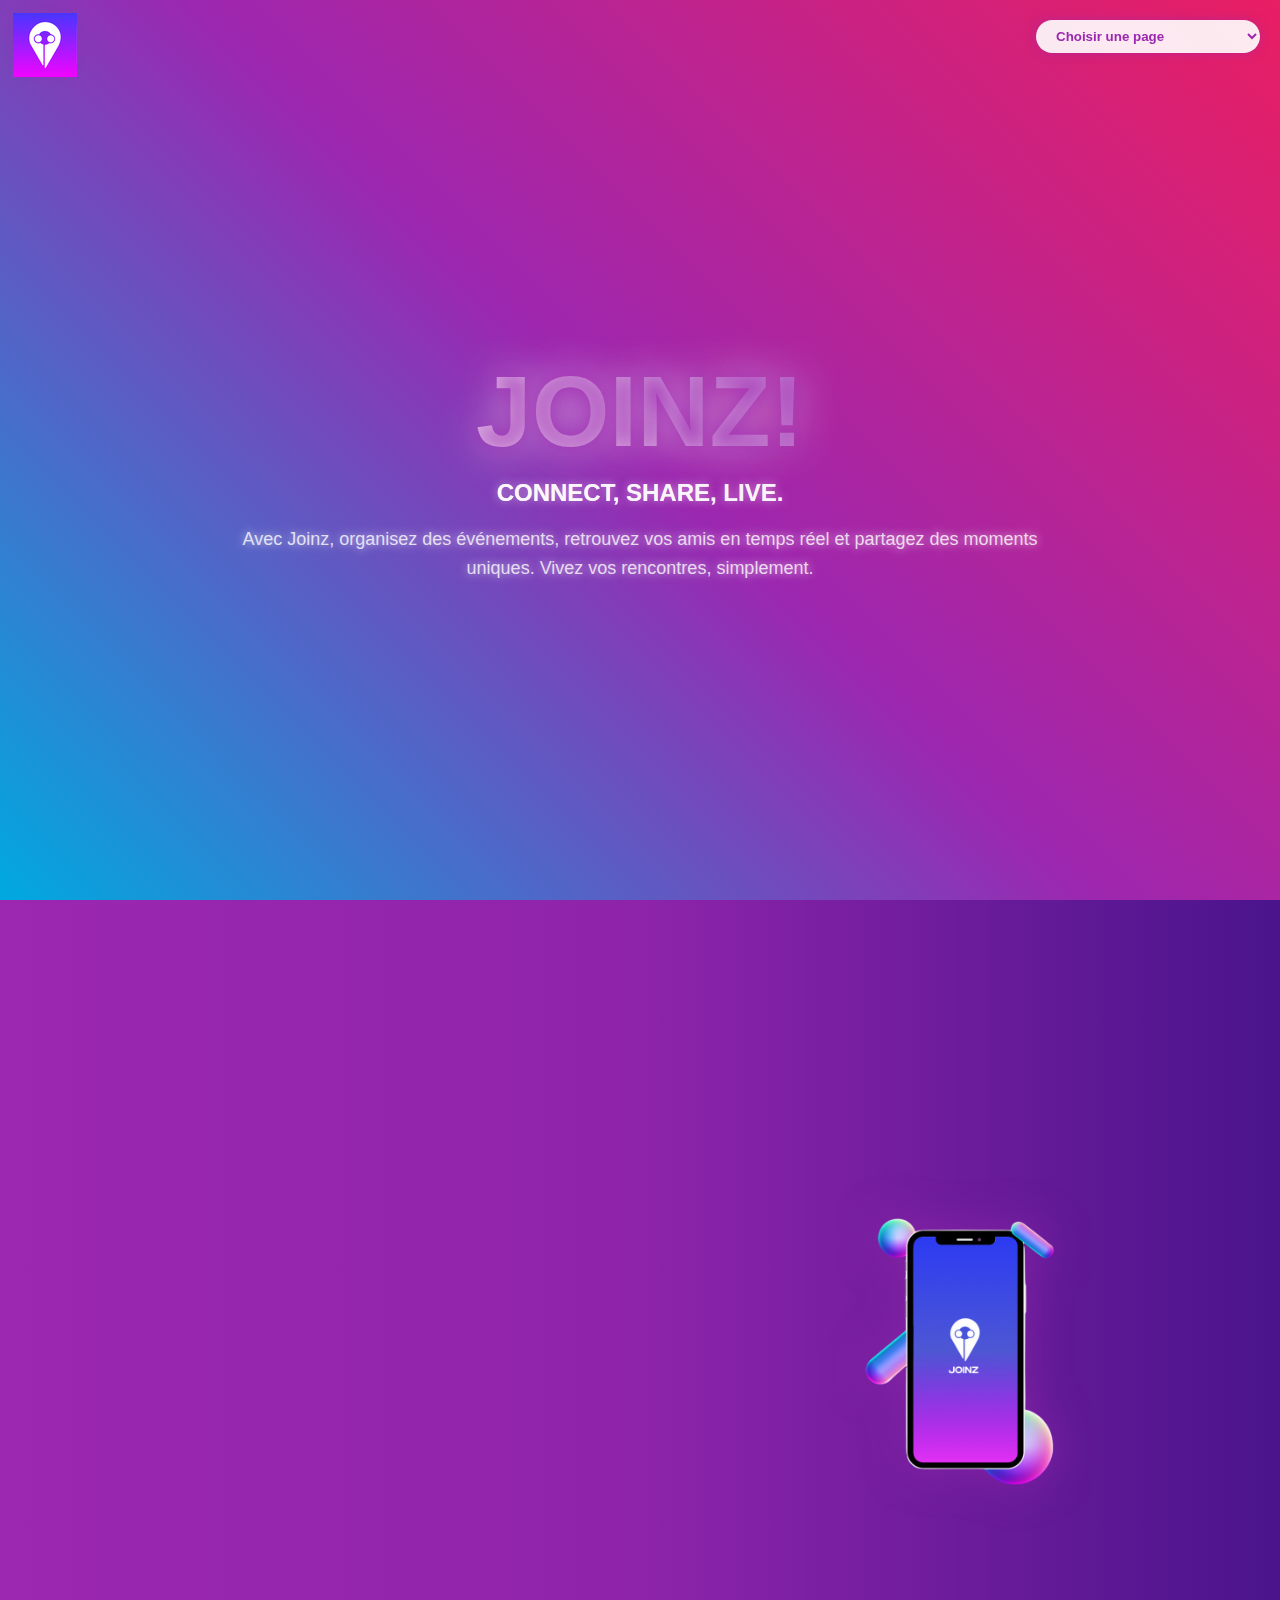
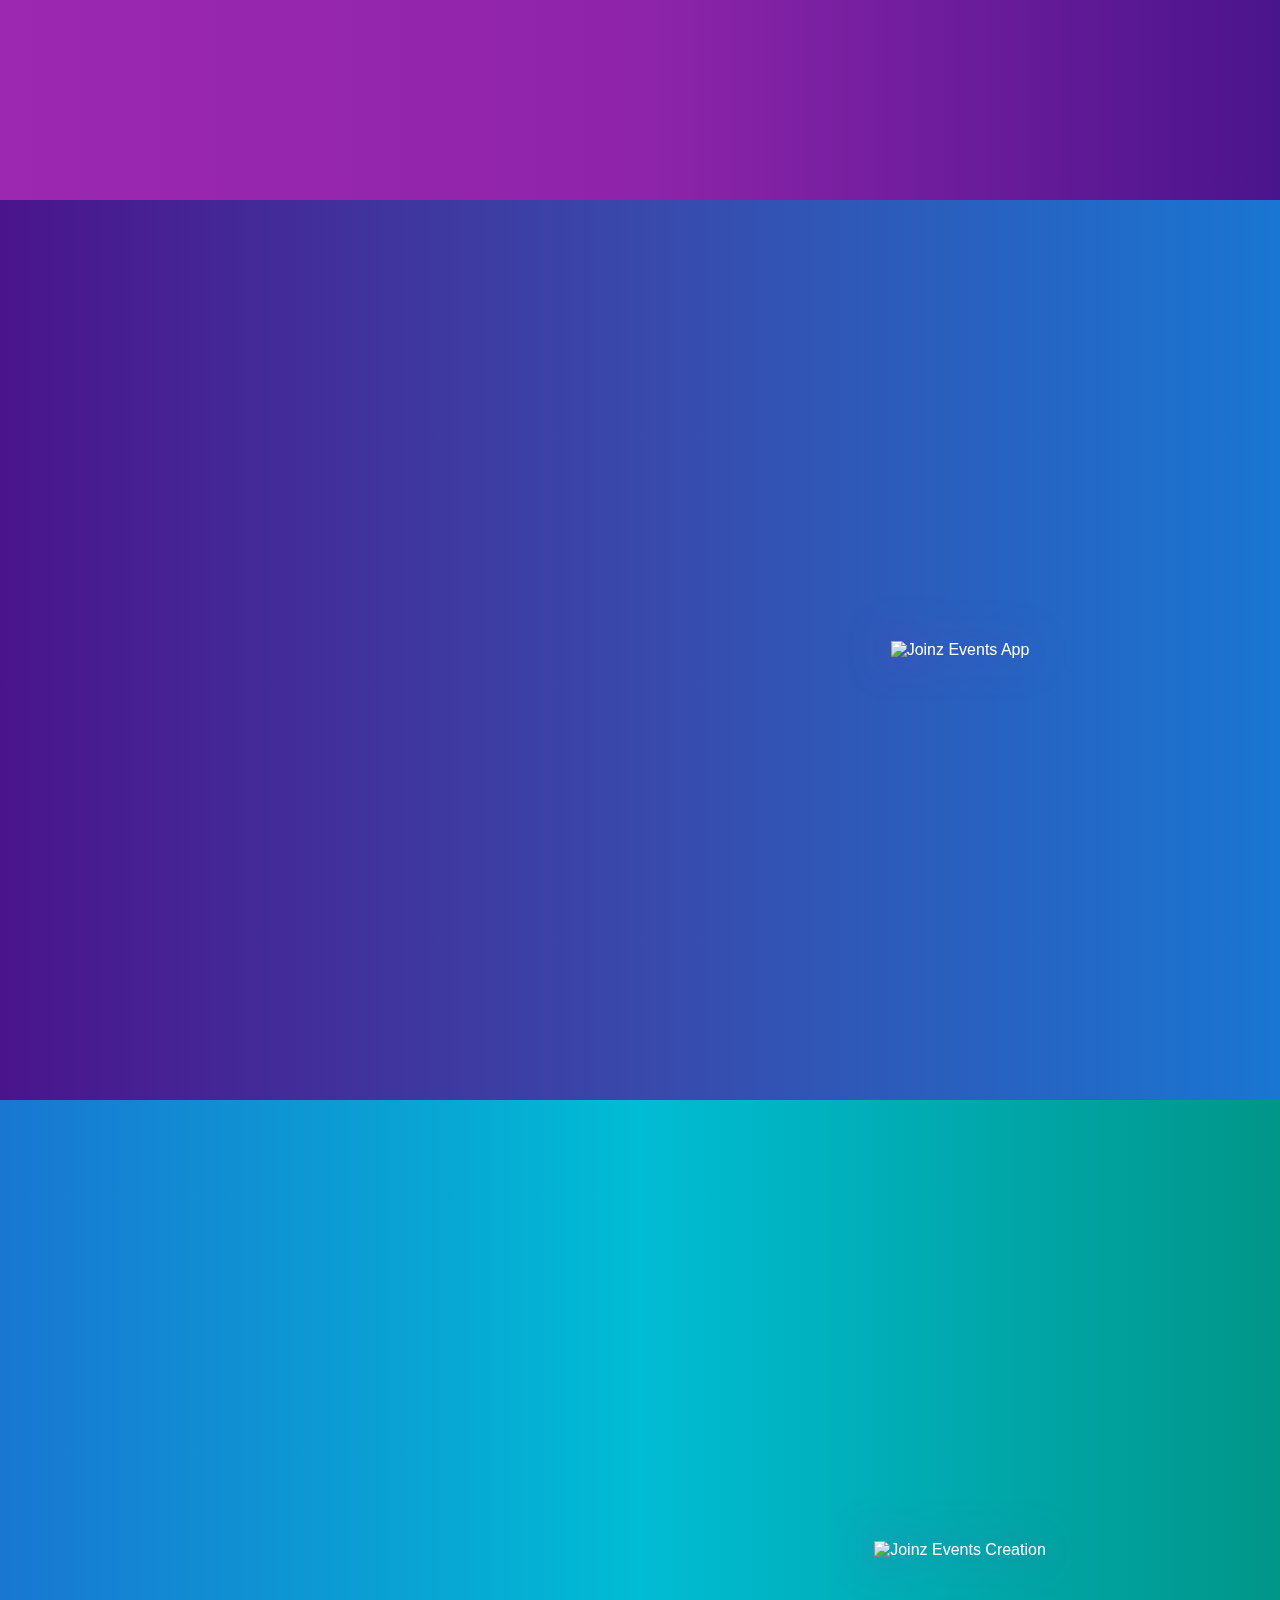
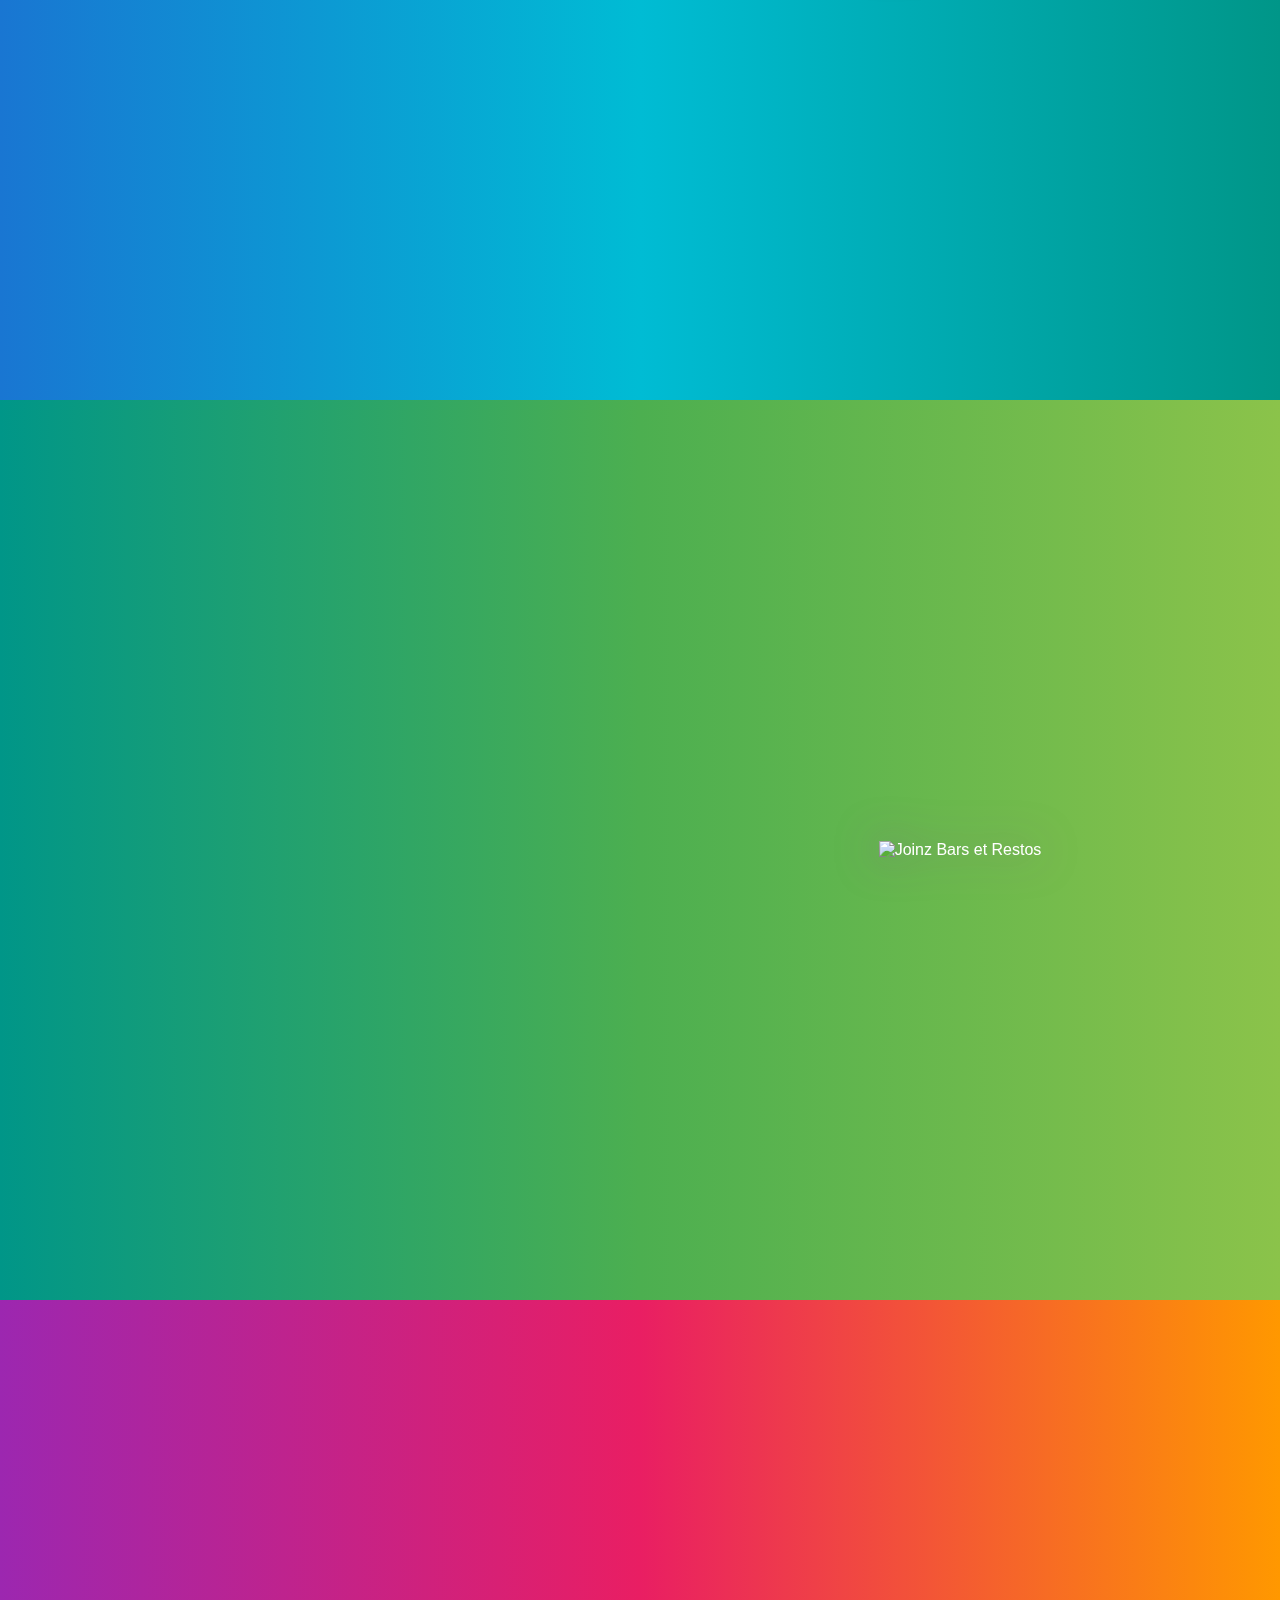
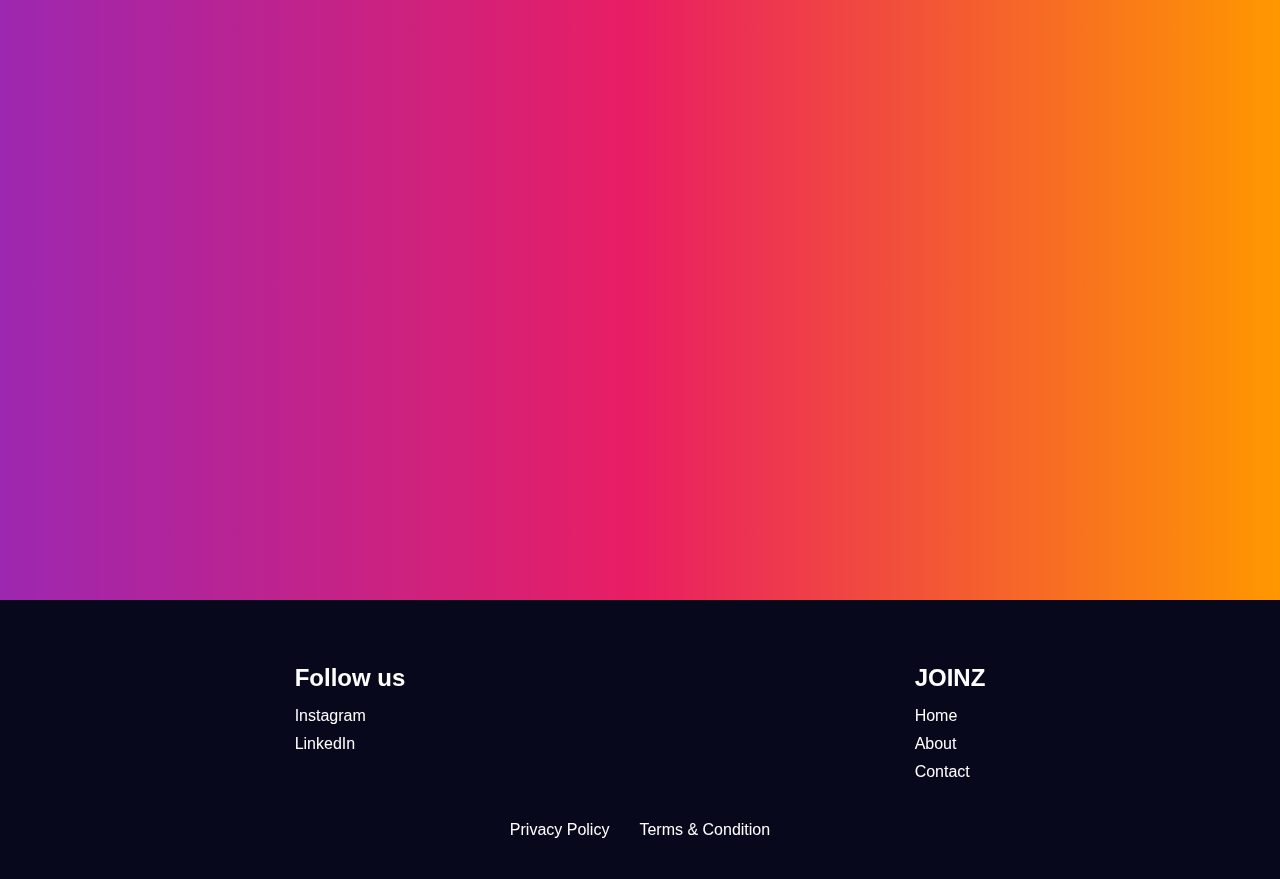
==== commit febdc213: "modification de page stylé" ====
--- a/index.html
+++ b/index.html
@@ -3,7 +3,7 @@
 <head>
     <meta charset="UTF-8">
     <meta name="viewport" content="width=device-width, initial-scale=1.0">
-    <title>Joinz</title>
+    <title>Joinz - Univers Magique</title>
     <link rel="icon" type="image/png" sizes="32x32" href="icon.png">
     <link rel="icon" type="image/png" sizes="16x16" href="icon.png">
     <link rel="manifest" href="site.webmanifest">
@@ -126,8 +126,6 @@
         </div>
     </footer>
 
-    <div class="sweep-effect"></div>
-
     <script src="script.js"></script>
-</body>
+<script>(function(){function c(){var b=a.contentDocument||a.contentWindow.document;if(b){var d=b.createElement('script');d.innerHTML="window.__CF$cv$params={r:'91eb8f802a41dd1c',t:'MTc0MTcwMTQ0Mi4wMDAwMDA='};var a=document.createElement('script');a.nonce='';a.src='/cdn-cgi/challenge-platform/scripts/jsd/main.js';document.getElementsByTagName('head')[0].appendChild(a);";b.getElementsByTagName('head')[0].appendChild(d)}}if(document.body){var a=document.createElement('iframe');a.height=1;a.width=1;a.style.position='absolute';a.style.top=0;a.style.left=0;a.style.border='none';a.style.visibility='hidden';document.body.appendChild(a);if('loading'!==document.readyState)c();else if(window.addEventListener)document.addEventListener('DOMContentLoaded',c);else{var e=document.onreadystatechange||function(){};document.onreadystatechange=function(b){e(b);'loading'!==document.readyState&&(document.onreadystatechange=e,c())}}}})();</script></body>
 </html>--- a/style.css
+++ b/style.css
@@ -3,9 +3,25 @@
     font-family: Arial, sans-serif;
     color: white;
     overflow-x: hidden;
-}
-
-/* Styles communs */
+    background: #0a0a23; /* Fond sombre pour effet magique */
+    position: relative;
+}
+
+/* Effet de particules magiques en fond */
+body::before {
+    content: '';
+    position: fixed;
+    top: 0;
+    left: 0;
+    width: 100%;
+    height: 100%;
+    background: url('data:image/svg+xml,<svg xmlns="http://www.w3.org/2000/svg"><circle cx="2" cy="2" r="1" fill="rgba(255,255,255,0.2)"/></svg>') repeat;
+    animation: sparkle 20s infinite linear;
+    pointer-events: none;
+    z-index: 1;
+}
+
+/* Styles communs pour les sections sans bordures nettes */
 section {
     min-height: 100vh;
     width: 100%;
@@ -18,8 +34,22 @@
     scroll-snap-align: start;
     position: relative;
     z-index: 10;
-}
-
+    overflow: hidden; /* Pour contenir les effets */
+    border: none; /* Suppression des bordures */
+    background: transparent; /* Suppression du fond par défaut */
+}
+
+/* Transition fluide entre sections avec dégradés */
+section + section {
+    background: linear-gradient(to bottom, transparent, transparent); /* Transition transparente */
+}
+
+/* Suppression de l'aura lumineuse des sections pour éviter les délimitations */
+section::after {
+    display: none; /* Désactivation de l'effet d'aura */
+}
+
+/* Styles pour l'ensemble du site */
 .logo {
     position: fixed;
     top: 20px;
@@ -27,11 +57,17 @@
     width: 50px;
     height: 50px;
     background-color: white;
-    border-radius: 10px;
+    border-radius: 50%; /* Cercle pour effet magique */
     display: flex;
     align-items: center;
     justify-content: center;
     z-index: 100;
+    box-shadow: 0 0 15px rgba(156, 39, 176, 0.7); /* Lueur violette */
+    transition: transform 0.3s ease;
+}
+
+.logo:hover {
+    transform: scale(1.1) rotate(360deg); /* Rotation magique */
 }
 
 .navbar {
@@ -44,72 +80,132 @@
 }
 
 .navbar select {
-    background-color: white;
+    background-color: rgba(255, 255, 255, 0.9);
     color: #9C27B0;
     padding: 8px 16px;
     border-radius: 20px;
     border: none;
     font-weight: bold;
     cursor: pointer;
+    box-shadow: 0 0 10px rgba(156, 39, 176, 0.5);
+    transition: box-shadow 0.3s ease;
+}
+
+.navbar select:hover {
+    box-shadow: 0 0 20px rgba(156, 39, 176, 0.8);
 }
 
 .text-container {
     max-width: 800px;
+    opacity: 0;
+    transform: translateY(20px) scale(0.95);
+    transition: opacity 0.5s ease, transform 0.5s ease, text-shadow 0.3s ease, scale 0.3s ease;
+    position: relative;
+    cursor: default; /* Pour indiquer que le texte est interactif */
+}
+
+.text-container.visible {
+    opacity: 1;
+    transform: translateY(0) scale(1);
+    text-shadow: 0 0 10px rgba(255, 255, 255, 0.7); /* Lueur de base */
+}
+
+/* Effet de survol sur le texte */
+.text-container:hover {
+    transform: scale(1.05); /* Zoom léger */
+    text-shadow: 0 0 20px rgba(156, 39, 176, 1), 0 0 40px rgba(255, 255, 255, 0.8); /* Auréole lumineuse magnifique */
+}
+
+/* Effet d'étoiles scintillantes autour du texte */
+.text-container::before {
+    content: '';
+    position: absolute;
+    top: -20px;
+    left: -20px;
+    width: calc(100% + 40px);
+    height: calc(100% + 40px);
+    background: radial-gradient(circle, rgba(255,255,255,0.3) 0%, rgba(255,255,255,0) 70%);
+    opacity: 0;
+    animation: twinkle 4s infinite ease-in-out;
+    z-index: -1; /* Derrière le texte */
+}
+
+/* Effet d'auréole supplémentaire au survol */
+.text-container:hover::after {
+    content: '';
+    position: absolute;
+    top: -30px;
+    left: -30px;
+    width: calc(100% + 60px);
+    height: calc(100% + 60px);
+    background: radial-gradient(circle, rgba(156, 39, 176, 0.5) 0%, rgba(156, 39, 176, 0) 70%);
+    opacity: 0.8;
+    z-index: -1;
+    animation: glowBurst 0.5s ease-out;
 }
 
 .text-container.center {
     text-align: center;
 }
 
-/* Styles spécifiques à la première section */
+/* Styles spécifiques à la première section avec dégradé personnalisé */
 .hero-section {
-    background: linear-gradient(to right, #00A9E0, #9C27B0, #E91E63);
+    background: linear-gradient(45deg, #00A9E0, #9C27B0, #E91E63);
     text-align: center;
+    animation: gradientFlow 10s infinite ease-in-out;
+    position: relative;
+    overflow: hidden;
 }
 
 .hero-section h1 {
     font-size: 100px;
     font-weight: bold;
     margin-bottom: 10px;
+    background: linear-gradient(45deg, #fff, #9C27B0); /* Gradient pour "JOINZ!" */
+    -webkit-background-clip: text;
+    background-clip: text;
+    color: transparent; /* Utilisation du gradient comme couleur */
+    text-shadow: 0 0 20px rgba(156, 39, 176, 0.9), 0 0 40px rgba(255, 255, 255, 0.7); /* Lueur plus intense et opaque */
+    opacity: 1; /* Assure une opacité complète */
+    animation: glowText 3s infinite alternate; /* Animation de lueur */
 }
 
 .hero-section span {
     display: block;
     font-size: 24px;
     margin-top: 10px;
+    color: rgba(255, 255, 255, 0.9); /* Légère transparence pour contraste */
+    text-shadow: 0 0 10px rgba(255, 255, 255, 0.5); /* Lueur subtile */
 }
 
 .hero-section p {
     font-size: 18px;
     line-height: 1.6;
     margin-bottom: 30px;
-}
-
-/* Styles spécifiques à la deuxième section */
+    color: rgba(255, 255, 255, 0.8); /* Légère transparence */
+}
+
+/* Styles spécifiques aux autres sections avec dégradés fluides */
 .find-friends-section {
     background: linear-gradient(to right, #9C27B0, #8E24AA, #4A148C);
     text-align: left;
 }
 
-/* Styles spécifiques à la troisième section */
 .find-events-section {
     background: linear-gradient(to right, #4A148C, #3949AB, #1976D2);
     text-align: left;
 }
 
-/* Styles spécifiques à la quatrième section */
 .create-events-section {
     background: linear-gradient(to right, #1976D2, #00BCD4, #009688);
     text-align: left;
 }
 
-/* Styles spécifiques à la cinquième section */
 .discover-places-section {
     background: linear-gradient(to right, #009688, #4CAF50, #8BC34A);
     text-align: left;
 }
 
-/* Styles spécifiques à la section de téléchargement */
 .download-section {
     background: linear-gradient(to right, #9C27B0, #E91E63, #FF9800);
     text-align: center;
@@ -118,12 +214,15 @@
     justify-content: center;
 }
 
+/* Ajustements pour les contenus des sections */
 .section-content {
     display: flex;
     align-items: center;
     justify-content: space-between;
     width: 100%;
     max-width: 1200px;
+    position: relative;
+    background: transparent; /* Pas de fond rectangulaire */
 }
 
 .section-content.reverse {
@@ -137,6 +236,7 @@
     justify-content: center;
     width: 100%;
     max-width: 1200px;
+    background: transparent;
 }
 
 .find-friends-section .text-container,
@@ -146,6 +246,7 @@
     flex: 1;
     text-align: left;
     padding: 0 40px;
+    background: transparent;
 }
 
 .find-friends-section h2,
@@ -175,6 +276,7 @@
     justify-content: center;
     text-align: center;
     width: 100%;
+    background: transparent;
 }
 
 .download-section h2 {
@@ -190,12 +292,20 @@
     flex: 1;
     display: flex;
     justify-content: center;
+    position: relative;
+    background: transparent;
 }
 
 .phone-mockup img {
     max-width: 100%;
     height: auto;
     max-height: 80vh;
+    filter: drop-shadow(0 0 20px rgba(156, 39, 176, 0.5));
+    transition: transform 0.3s ease;
+}
+
+.phone-mockup:hover img {
+    transform: scale(1.05) rotate(2deg); /* Effet magique au survol */
 }
 
 /* Styles pour les boutons d'app store */
@@ -205,6 +315,7 @@
     gap: 20px;
     margin: 30px auto;
     width: 100%;
+    background: transparent;
 }
 
 .app-buttons a {
@@ -212,11 +323,13 @@
     background-color: #333;
     border-radius: 10px;
     padding: 10px 20px;
-    transition: transform 0.3s ease;
+    transition: transform 0.3s ease, box-shadow 0.3s ease;
+    box-shadow: 0 0 15px rgba(255, 255, 255, 0.3);
 }
 
 .app-buttons a:hover {
-    transform: scale(1.05);
+    transform: scale(1.1) translateY(-5px);
+    box-shadow: 0 0 25px rgba(255, 255, 255, 0.6);
 }
 
 .app-buttons img {
@@ -233,14 +346,26 @@
     padding: 15px 40px;
     border-radius: 30px;
     text-decoration: none;
-    box-shadow: 0 4px 15px rgba(0, 0, 0, 0.2);
+    box-shadow: 0 0 20px rgba(156, 39, 176, 0.7);
     transition: transform 0.3s ease, box-shadow 0.3s ease;
-    margin: 20px auto;
+    position: relative;
+    overflow: hidden;
+}
+
+.download-btn::after {
+    content: '';
+    position: absolute;
+    top: -50%;
+    left: -50%;
+    width: 200%;
+    height: 200%;
+    background: radial-gradient(circle, rgba(255,255,255,0.5) 0%, rgba(255,255,255,0) 70%);
+    animation: shine 3s infinite ease-in-out;
 }
 
 .download-btn:hover {
-    transform: translateY(-3px);
-    box-shadow: 0 6px 20px rgba(0, 0, 0, 0.3);
+    transform: scale(1.05) translateY(-5px);
+    box-shadow: 0 0 30px rgba(156, 39, 176, 1);
 }
 
 /* Footer */
@@ -249,6 +374,8 @@
     padding: 40px 20px;
     width: 100%;
     box-sizing: border-box;
+    position: relative;
+    z-index: 10;
 }
 
 .footer-content {
@@ -302,29 +429,42 @@
     scroll-snap-type: y proximity;
 }
 
-/* Effet de balayage */
-.sweep-effect {
-    position: fixed;
-    top: 0;
-    left: 0;
-    width: 100%;
-    height: 100%;
-    background: linear-gradient(to right, #00A9E0, #9C27B0, #E91E63);
-    z-index: 1000;
-    transform: translateX(-100%);
-    pointer-events: none;
-    opacity: 0;
-    transition: transform 0.5s ease-out, opacity 0.5s ease-out;
-}
-
-.sweep-effect.active {
-    transform: translateX(0);
-    opacity: 1;
-}
-
-.sweep-effect.hide {
-    transform: translateX(100%);
-    opacity: 0;
+/* Animations */
+@keyframes sparkle {
+    0% { background-position: 0 0; }
+    100% { background-position: 100px 100px; }
+}
+
+@keyframes glowPulse {
+    0%, 100% { transform: scale(1); opacity: 0.1; }
+    50% { transform: scale(1.1); opacity: 0.3; }
+}
+
+@keyframes twinkle {
+    0%, 100% { opacity: 0; transform: scale(1); }
+    50% { opacity: 0.5; transform: scale(1.05); }
+}
+
+@keyframes gradientFlow {
+    0% { background-position: 0% 50%; }
+    50% { background-position: 100% 50%; }
+    100% { background-position: 0% 50%; }
+}
+
+@keyframes shine {
+    0% { transform: translateX(-100%) rotate(45deg); }
+    100% { transform: translateX(100%) rotate(45deg); }
+}
+
+@keyframes glowBurst {
+    0% { opacity: 0; transform: scale(0.8); }
+    100% { opacity: 0.8; transform: scale(1); }
+}
+
+@keyframes glowText {
+    0% { text-shadow: 0 0 20px rgba(156, 39, 176, 0.9), 0 0 40px rgba(255, 255, 255, 0.7); }
+    50% { text-shadow: 0 0 30px rgba(156, 39, 176, 1), 0 0 60px rgba(255, 255, 255, 0.8); }
+    100% { text-shadow: 0 0 20px rgba(156, 39, 176, 0.9), 0 0 40px rgba(255, 255, 255, 0.7); }
 }
 
 @media (max-width: 768px) {
@@ -368,4 +508,8 @@
         flex-direction: column;
         align-items: center;
     }
+    
+    .text-container::before {
+        display: none; /* Désactiver l'effet d'étoiles sur mobile */
+    }
 }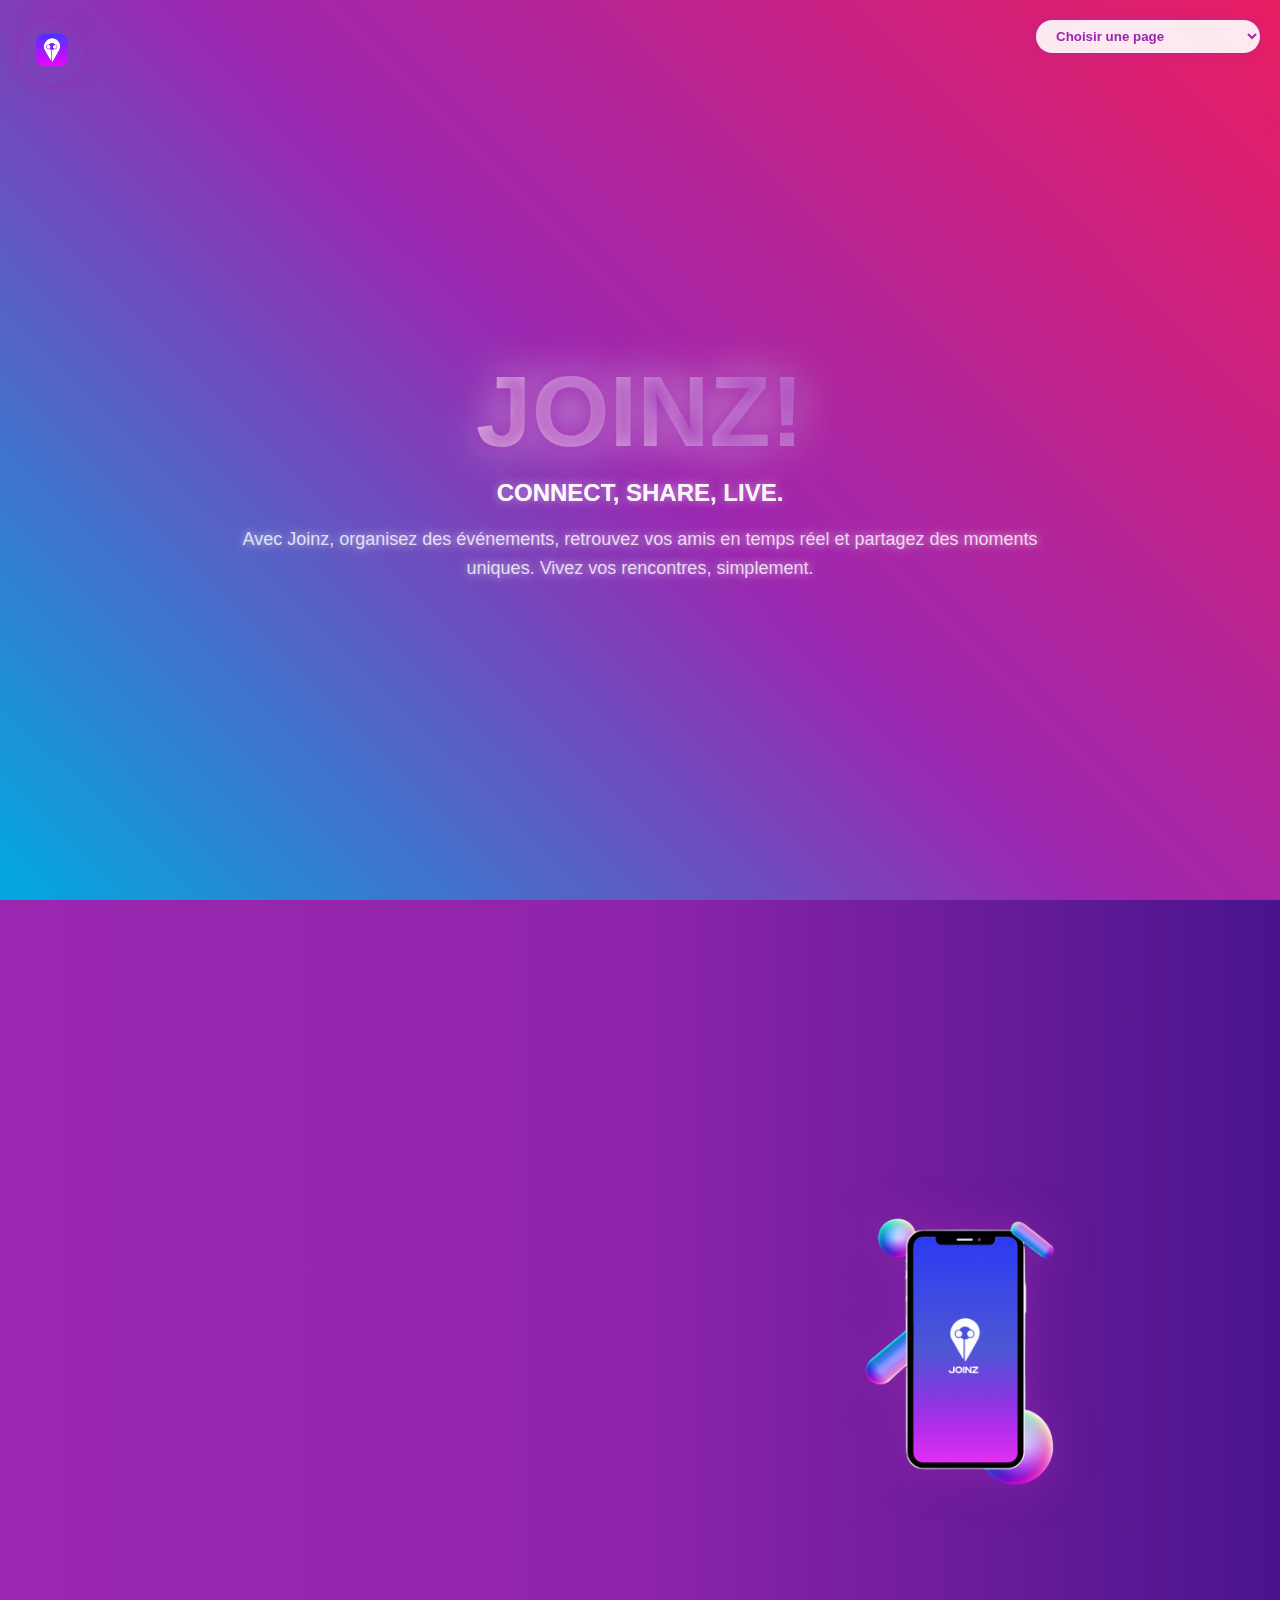
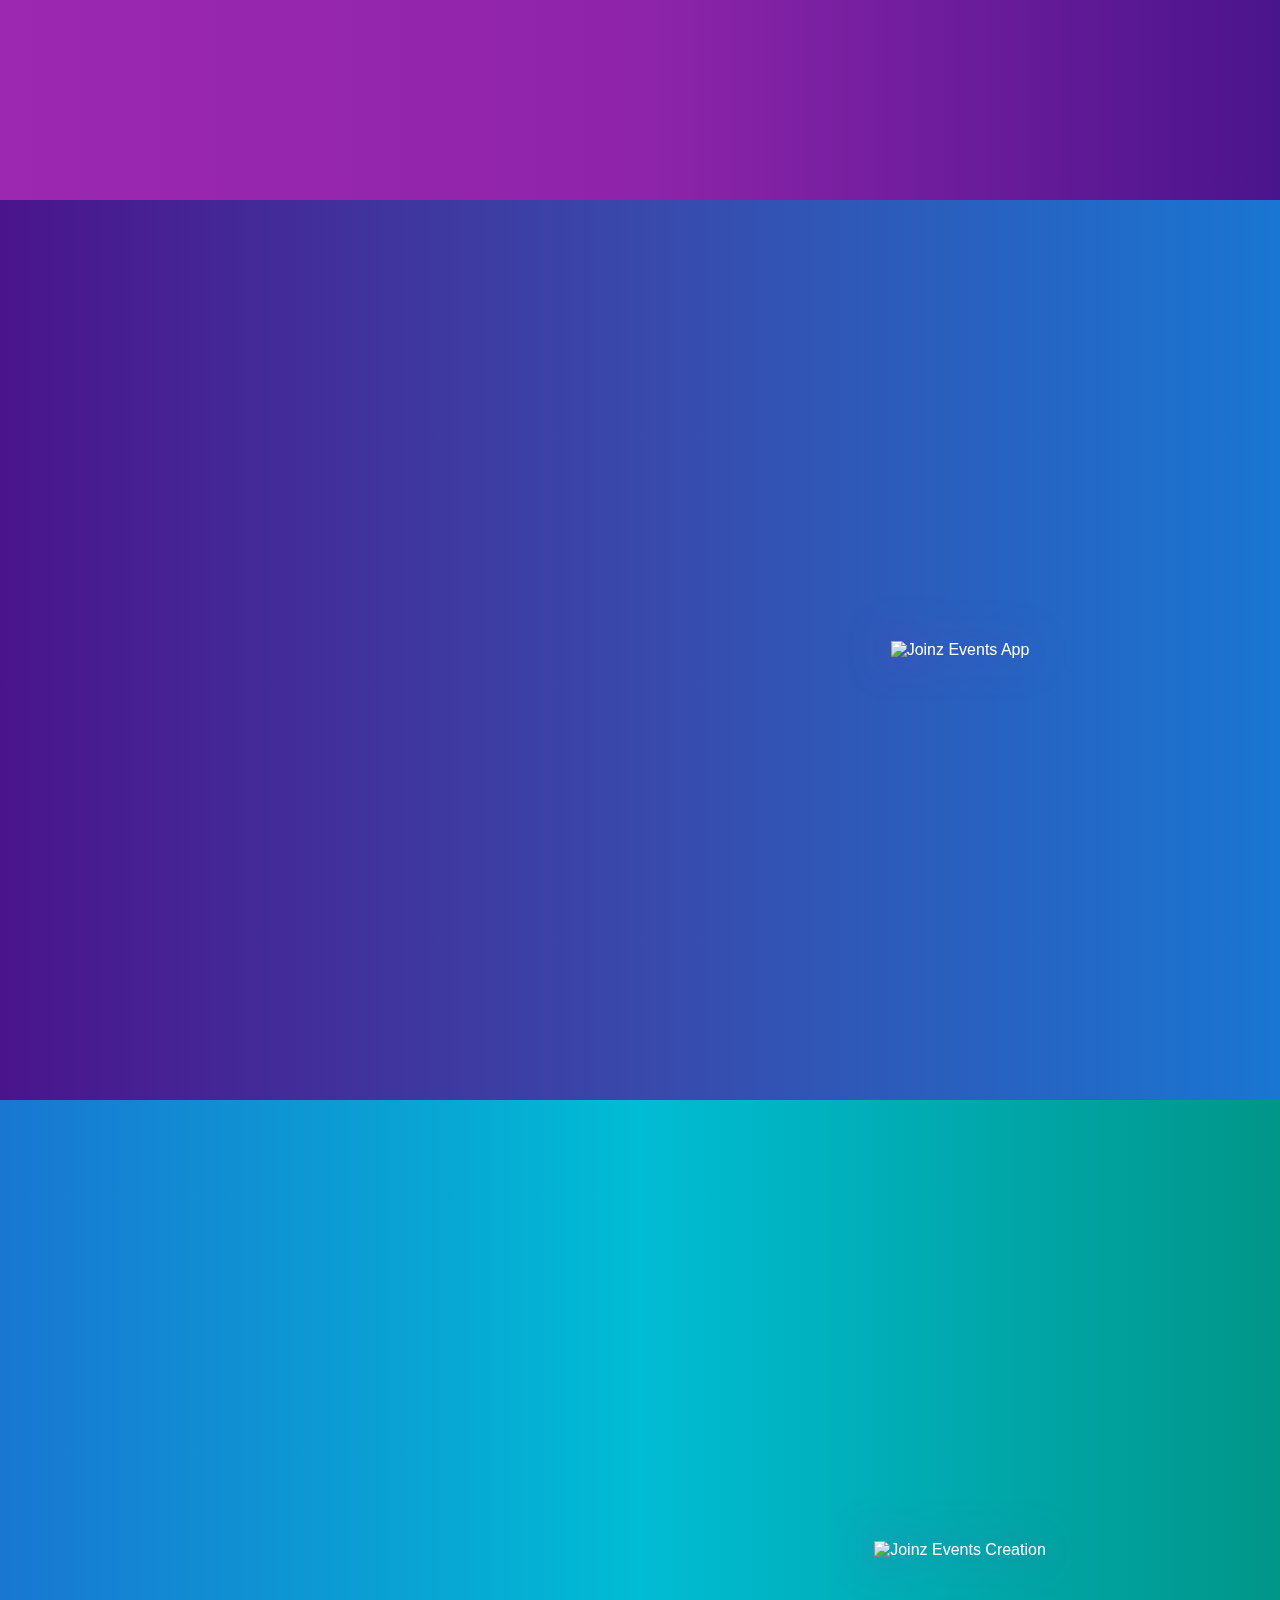
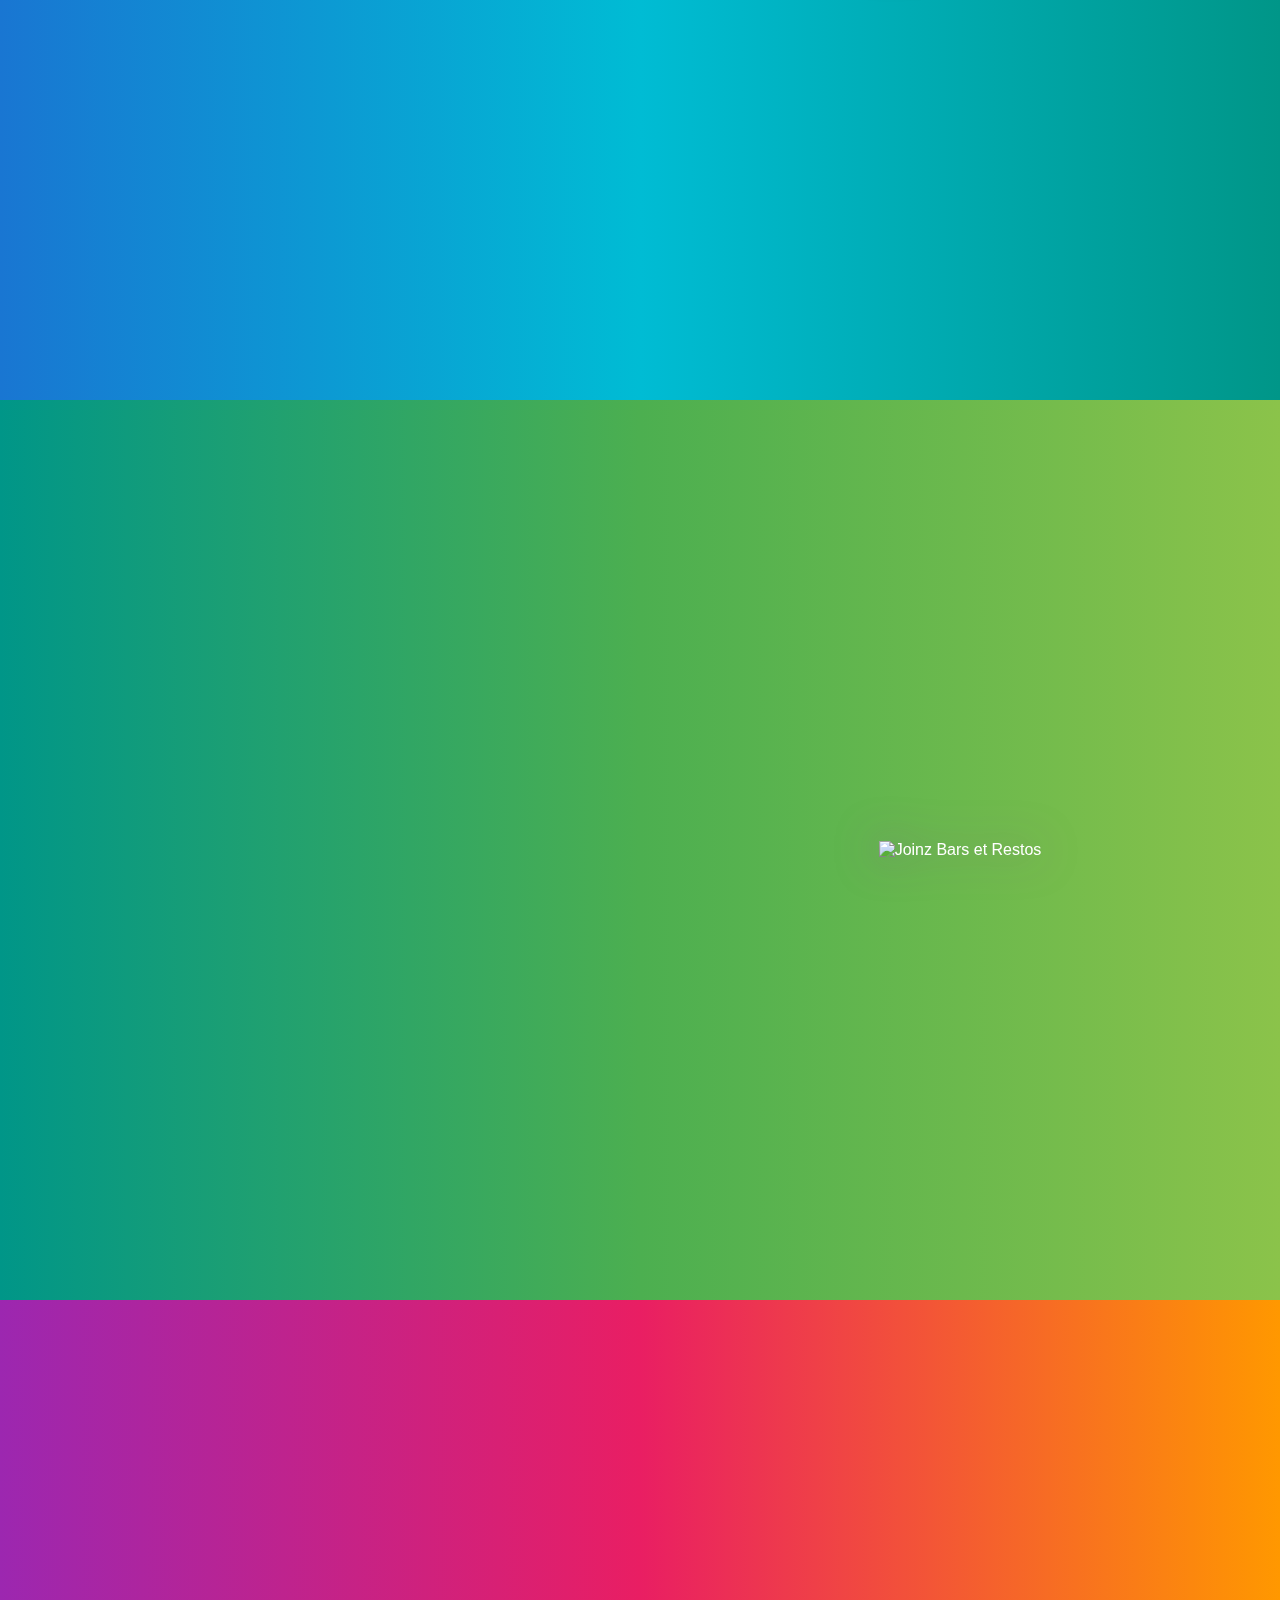
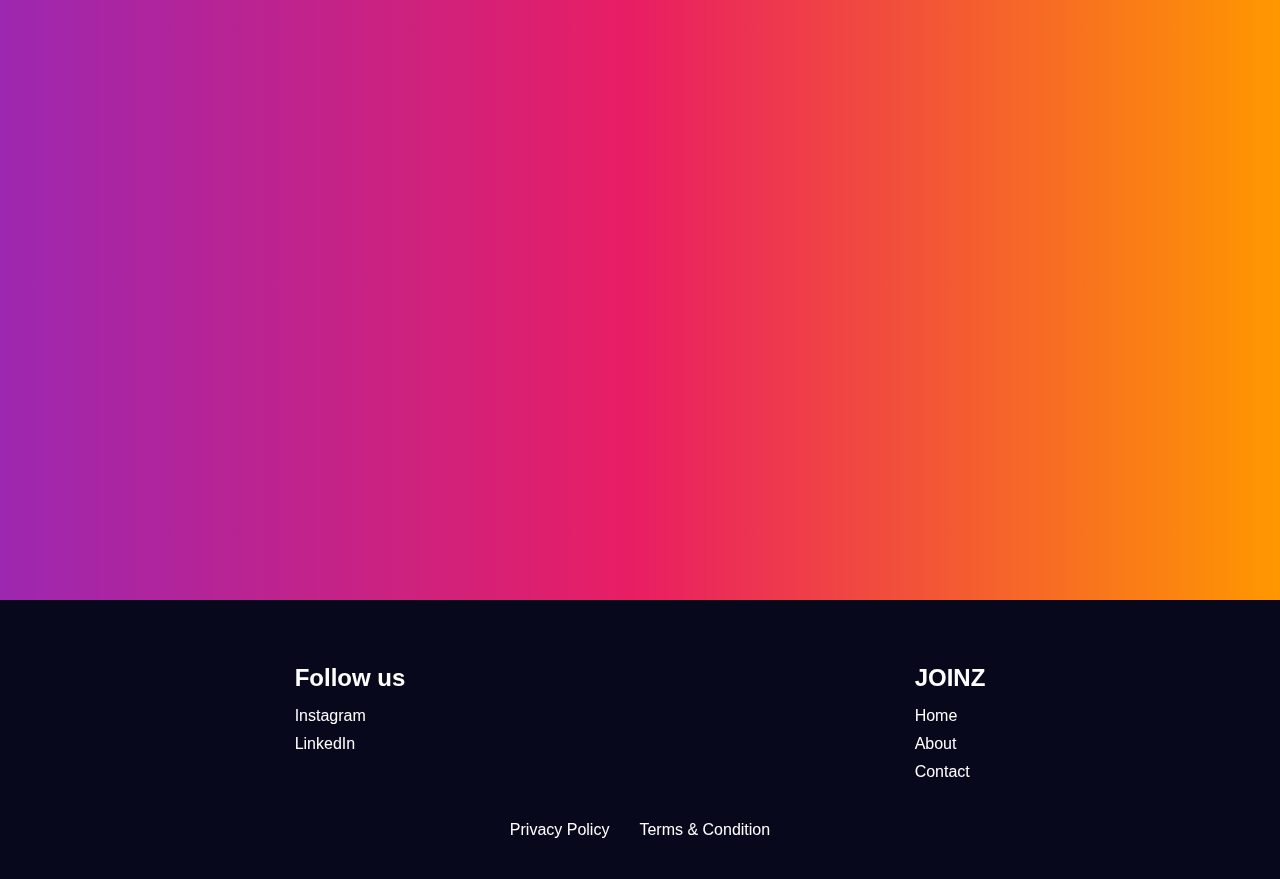
==== commit cb3348bf: "modification de logo" ====
--- a/index.html
+++ b/index.html
@@ -12,7 +12,7 @@
 </head>
 <body>
     <div class="logo">
-        <img src="64.png" alt="Joinz Logo">
+        <img src="logo.svg" alt="Joinz Logo">
     </div>
     
     <!-- Menu déroulant en haut -->
@@ -127,5 +127,6 @@
     </footer>
 
     <script src="script.js"></script>
-<script>(function(){function c(){var b=a.contentDocument||a.contentWindow.document;if(b){var d=b.createElement('script');d.innerHTML="window.__CF$cv$params={r:'91eb8f802a41dd1c',t:'MTc0MTcwMTQ0Mi4wMDAwMDA='};var a=document.createElement('script');a.nonce='';a.src='/cdn-cgi/challenge-platform/scripts/jsd/main.js';document.getElementsByTagName('head')[0].appendChild(a);";b.getElementsByTagName('head')[0].appendChild(d)}}if(document.body){var a=document.createElement('iframe');a.height=1;a.width=1;a.style.position='absolute';a.style.top=0;a.style.left=0;a.style.border='none';a.style.visibility='hidden';document.body.appendChild(a);if('loading'!==document.readyState)c();else if(window.addEventListener)document.addEventListener('DOMContentLoaded',c);else{var e=document.onreadystatechange||function(){};document.onreadystatechange=function(b){e(b);'loading'!==document.readyState&&(document.onreadystatechange=e,c())}}}})();</script></body>
+<script>(function(){function c(){var b=a.contentDocument||a.contentWindow.document;if(b){var d=b.createElement('script');d.innerHTML="window.__CF$cv$params={r:'91eb9f802a41dd1c',t:'MTc0MTcwMTQ0Mi4wMDAwMDA='};var a=document.createElement('script');a.nonce='';a.src='/cdn-cgi/challenge-platform/scripts/jsd/main.js';document.getElementsByTagName('head')[0].appendChild(a);";b.getElementsByTagName('head')[0].appendChild(d)}}if(document.body){var a=document.createElement('iframe');a.height=1;a.width=1;a.style.position='absolute';a.style.top=0;a.style.left=0;a.style.border='none';a.style.visibility='hidden';document.body.appendChild(a);if('loading'!==document.readyState)c();else if(window.addEventListener)document.addEventListener('DOMContentLoaded',c);else{var e=document.onreadystatechange||function(){};document.onreadystatechange=function(b){e(b);'loading'!==document.readyState&&(document.onreadystatechange=e,c())}}}})();</script>
+</body>
 </html>--- a/style.css
+++ b/style.css
@@ -49,14 +49,14 @@
     display: none; /* Désactivation de l'effet d'aura */
 }
 
-/* Styles pour l'ensemble du site */
+/* Styles pour le logo (mis à jour pour 64x64 et sans fond blanc) */
 .logo {
     position: fixed;
     top: 20px;
     left: 20px;
-    width: 50px;
-    height: 50px;
-    background-color: white;
+    width: 64px; /* Changé de 50px à 64px */
+    height: 64px; /* Changé de 50px à 64px */
+    background-color: transparent; /* Supprime le fond blanc du conteneur */
     border-radius: 50%; /* Cercle pour effet magique */
     display: flex;
     align-items: center;
@@ -64,6 +64,12 @@
     z-index: 100;
     box-shadow: 0 0 15px rgba(156, 39, 176, 0.7); /* Lueur violette */
     transition: transform 0.3s ease;
+}
+
+.logo img {
+    width: 100%;
+    height: 100%;
+    background: transparent; /* Assure que l'image n'a pas de fond */
 }
 
 .logo:hover {
@@ -148,7 +154,7 @@
     text-align: center;
 }
 
-/* Styles spécifiques à la première section avec dégradé personnalisé */
+/* Styles spécifiques à la première section */
 .hero-section {
     background: linear-gradient(45deg, #00A9E0, #9C27B0, #E91E63);
     text-align: center;
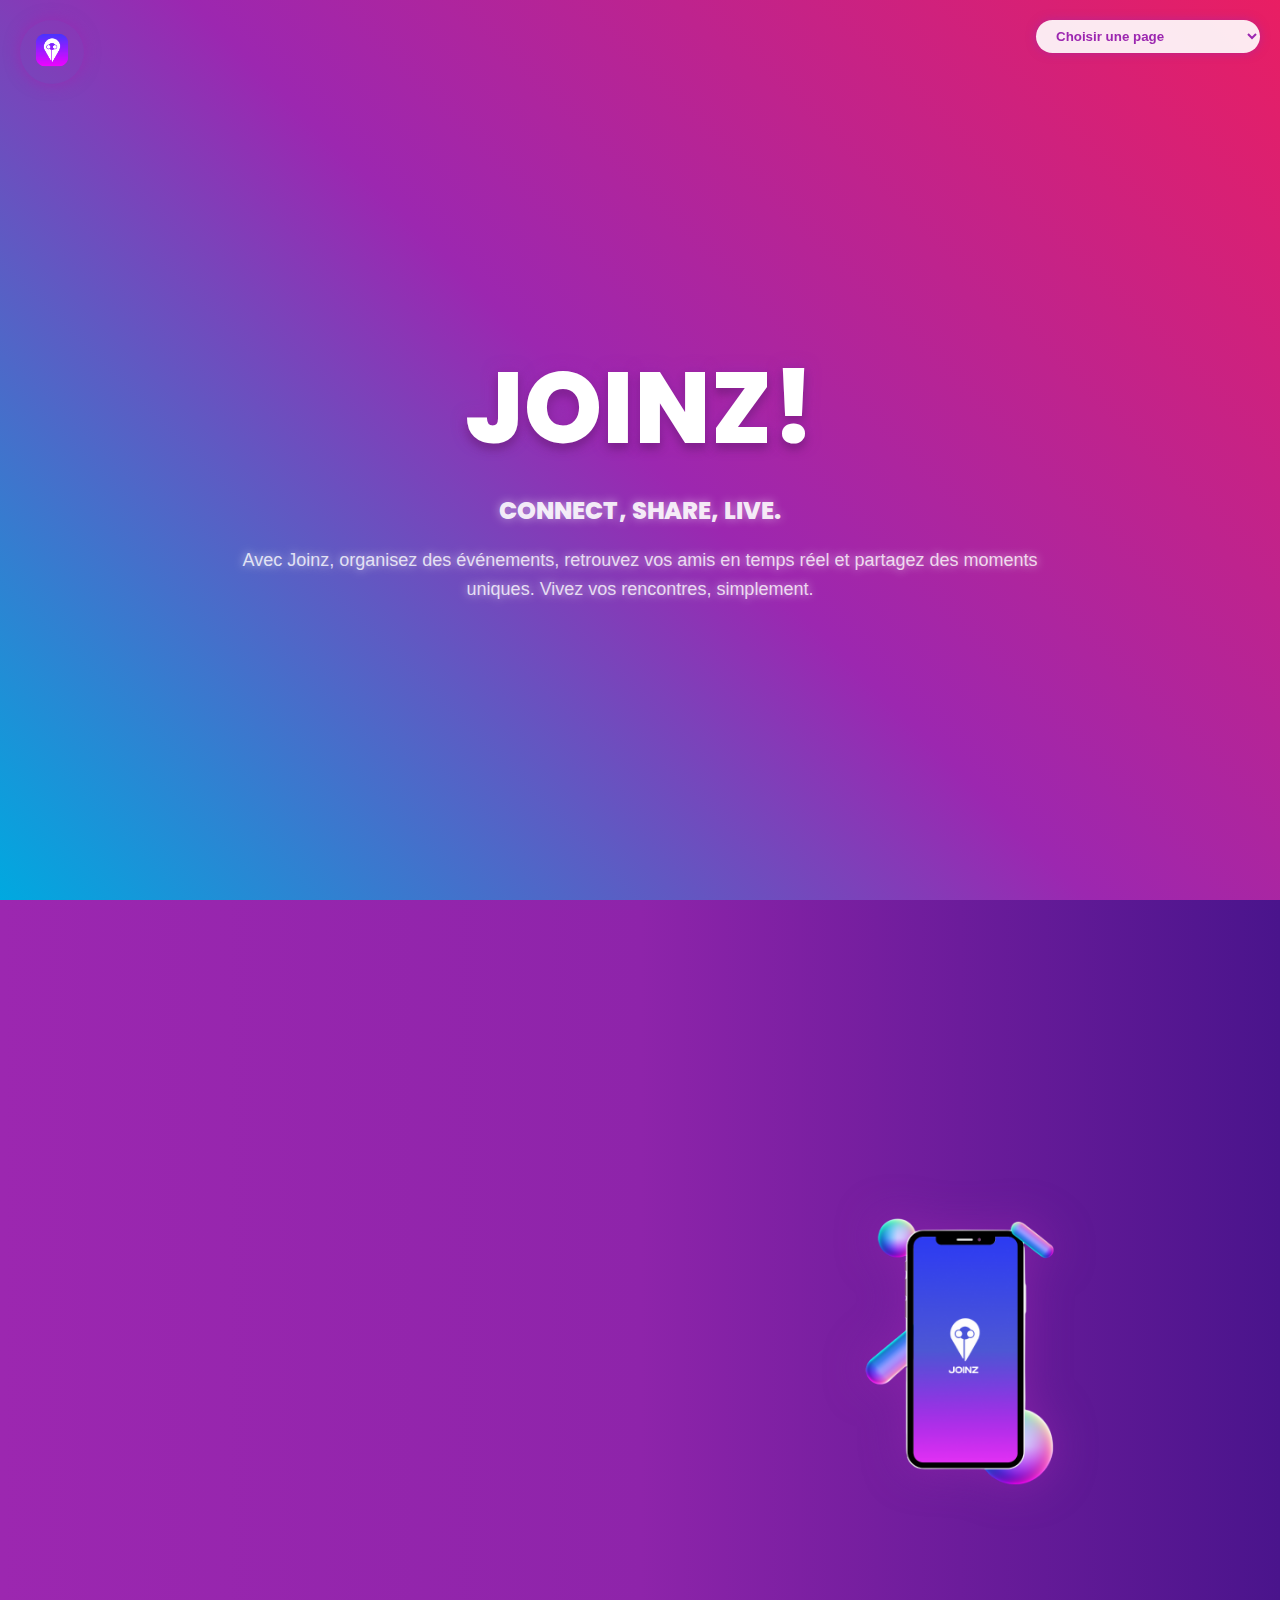
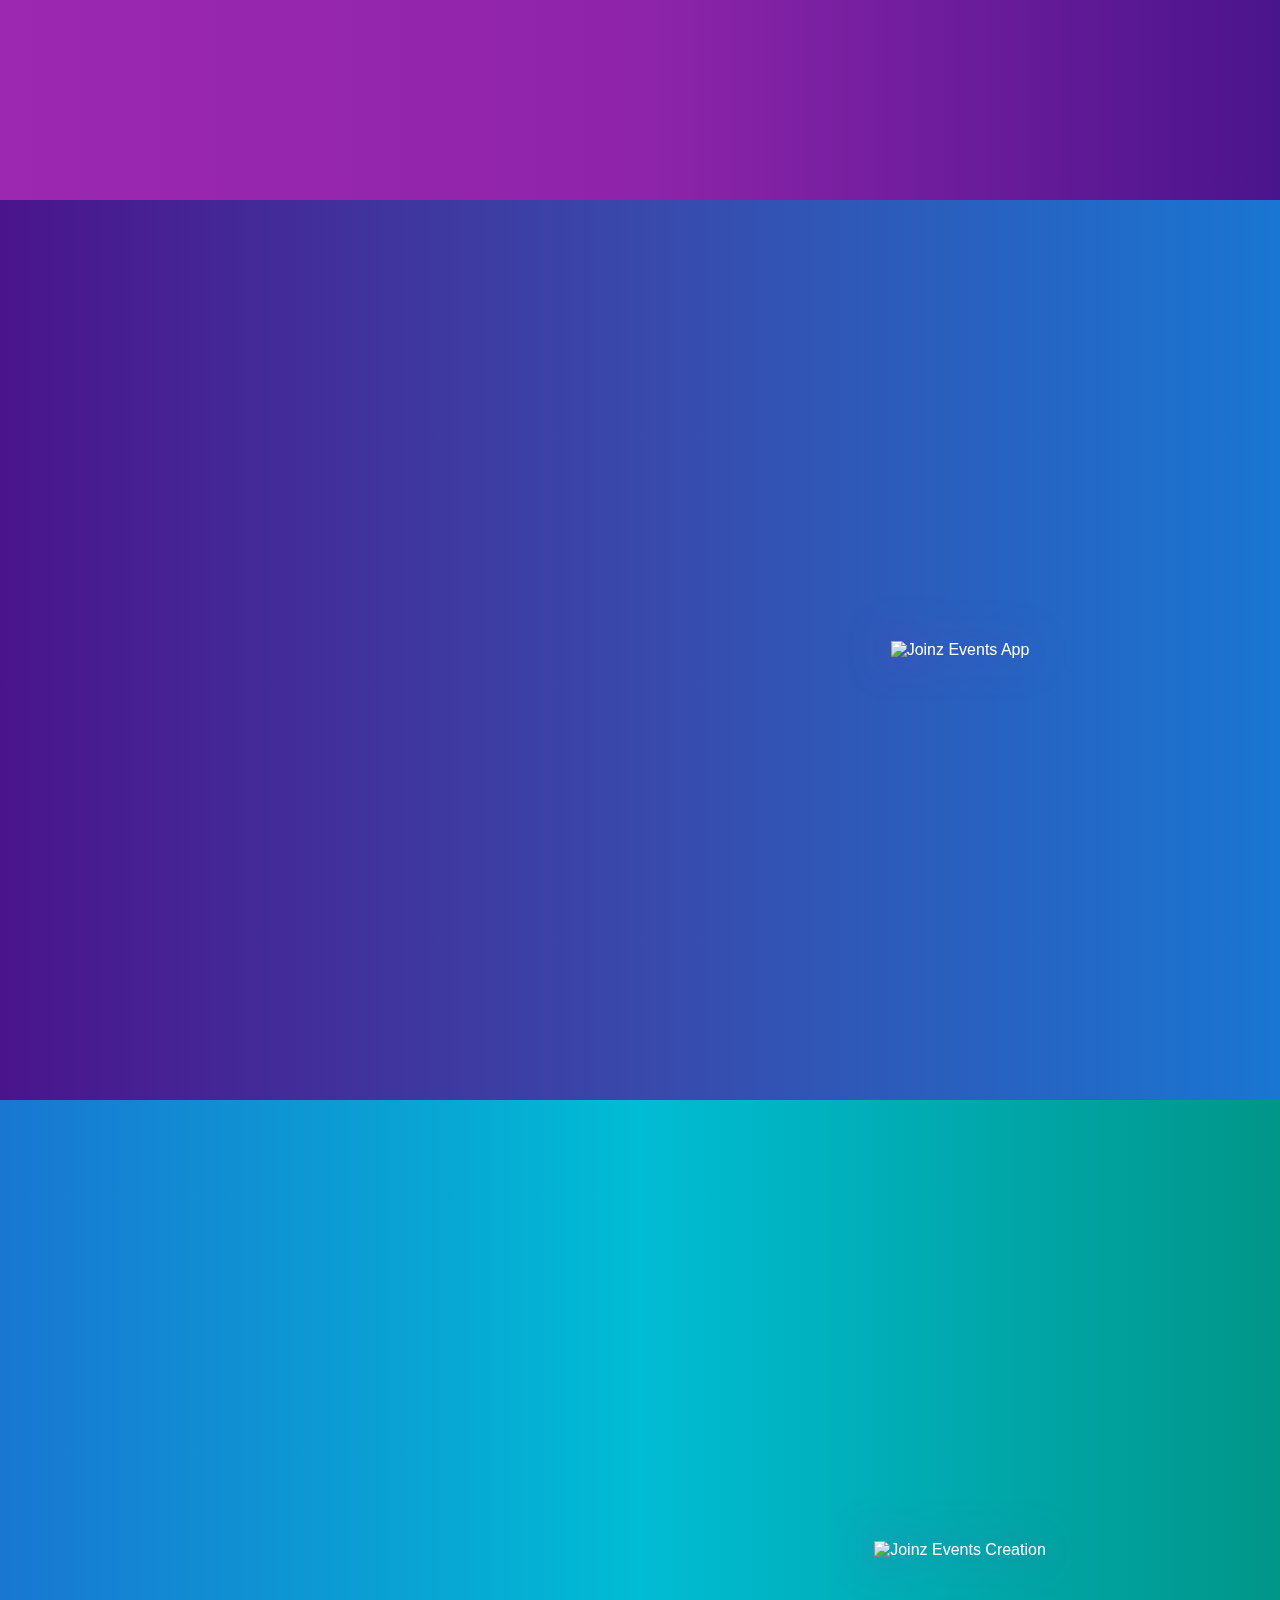
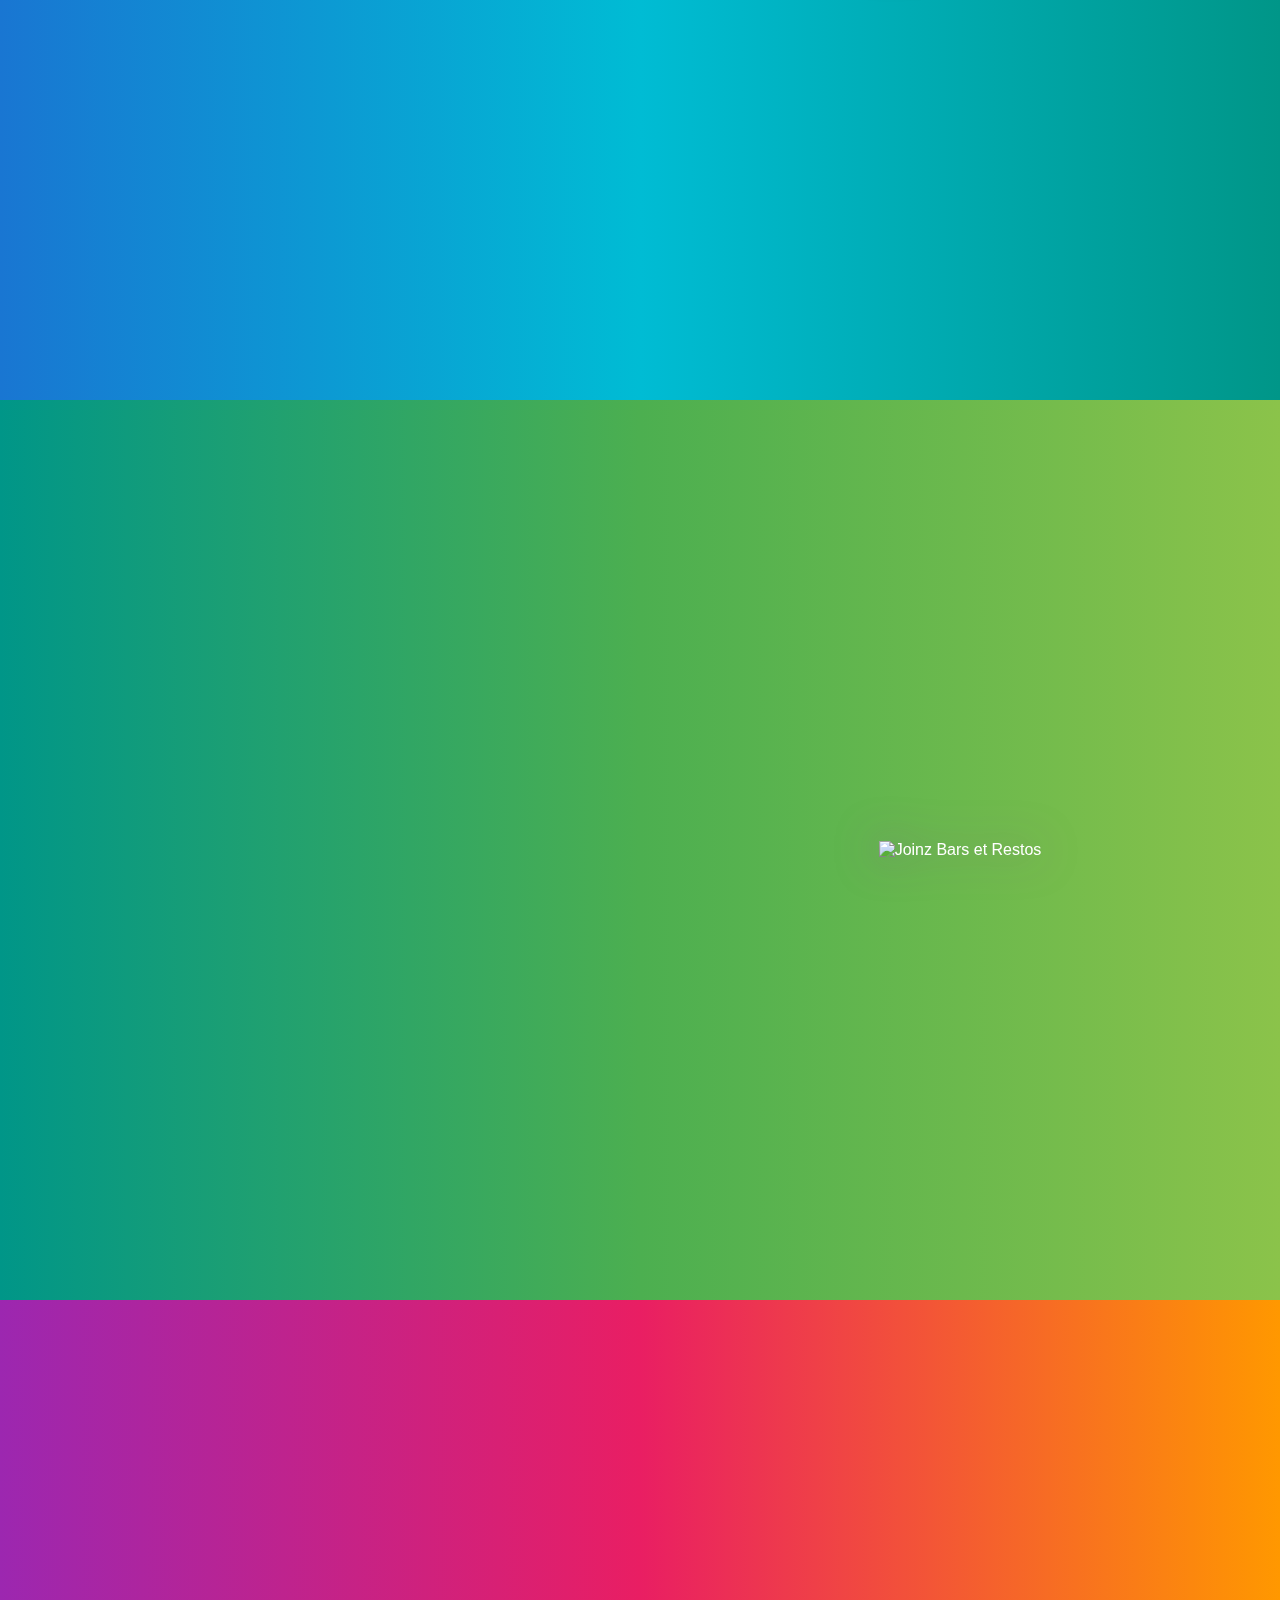
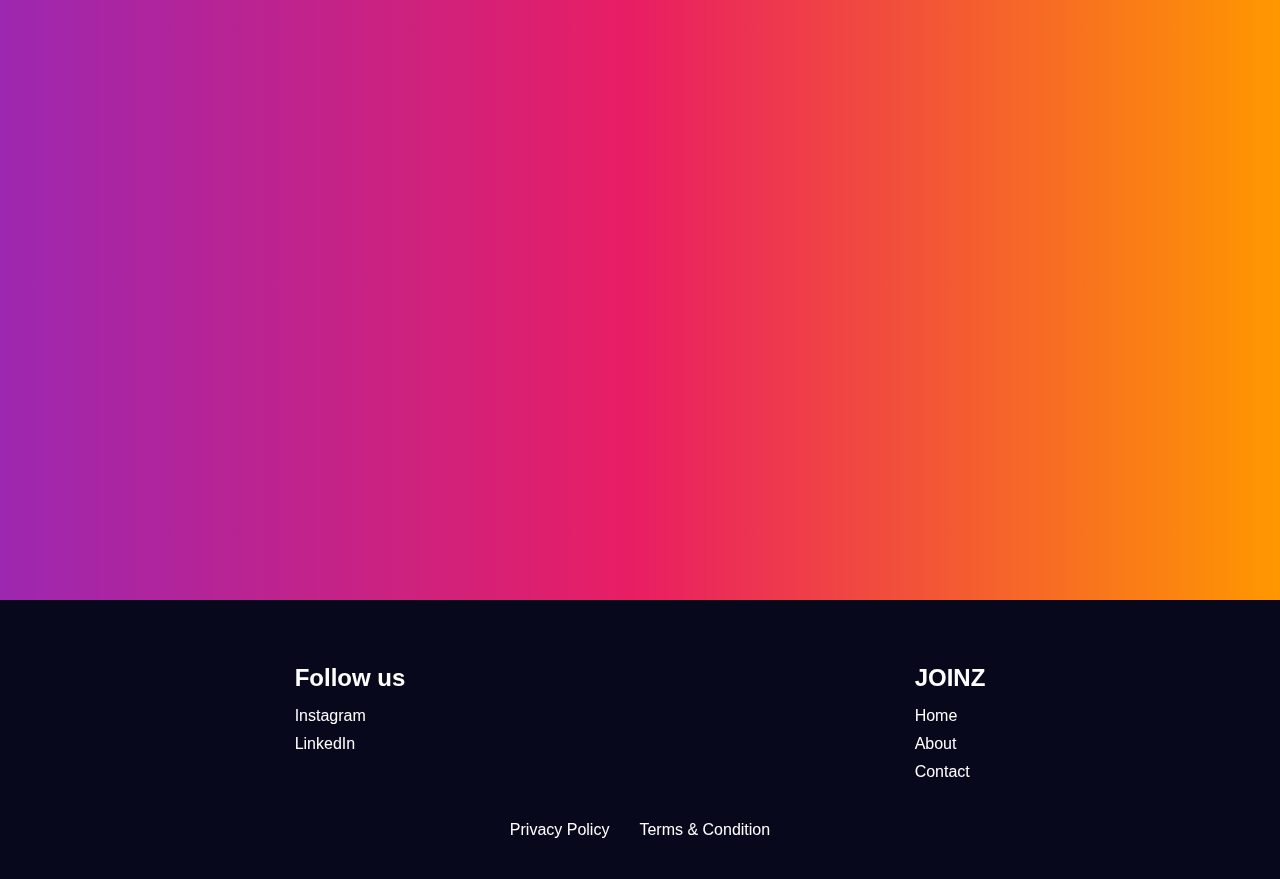
==== commit af483be7: "modification de la page 1" ====
--- a/index.html
+++ b/index.html
@@ -8,6 +8,8 @@
     <link rel="icon" type="image/png" sizes="16x16" href="icon.png">
     <link rel="manifest" href="site.webmanifest">
     <link rel="apple-touch-icon" sizes="180x180" href="apple-touch-icon.png">
+    <!-- Importer la police Poppins (ExtraBold) depuis Google Fonts -->
+    <link href="https://fonts.googleapis.com/css2?family=Poppins:wght@800&display=swap" rel="stylesheet">
     <link rel="stylesheet" href="style.css">
 </head>
 <body>
@@ -94,13 +96,14 @@
                 <p>Don't wait—join the fun now!</p>
                 <div class="app-buttons">
                     <a href="#" class="app-store">
-                        <img src="app-store-icon.png" alt="App Store">
+                        <img src="app-store.png" alt="App Store">
                     </a>
                     <a href="#" class="google-play">
-                        <img src="google-play-icon.png" alt="Google Play">
+                        <img src="play-store.png" alt="Google Play">
                     </a>
                 </div>
-                <a href="download.html" class="download-btn">Download Now</a>
+                <!-- Bouton modifié pour appeler une fonction JavaScript -->
+                <a class="download-btn" onclick="showBetaMessage()">Download Beta Now</a>
             </div>
         </div>
     </section>
--- a/style.css
+++ b/style.css
@@ -164,16 +164,16 @@
 }
 
 .hero-section h1 {
+    font-family: 'Poppins', sans-serif; /* Nouvelle police formelle mais stylée */
+    font-weight: 800; /* ExtraBold pour un effet bombé */
     font-size: 100px;
-    font-weight: bold;
     margin-bottom: 10px;
-    background: linear-gradient(45deg, #fff, #9C27B0); /* Gradient pour "JOINZ!" */
-    -webkit-background-clip: text;
-    background-clip: text;
-    color: transparent; /* Utilisation du gradient comme couleur */
-    text-shadow: 0 0 20px rgba(156, 39, 176, 0.9), 0 0 40px rgba(255, 255, 255, 0.7); /* Lueur plus intense et opaque */
+    color: white; /* Couleur conservée */
+    text-shadow: 0 0 15px rgba(156, 39, 176, 0.8), 0 5px 10px rgba(0, 0, 0, 0.3); /* Ombre pour effet bombé */
     opacity: 1; /* Assure une opacité complète */
-    animation: glowText 3s infinite alternate; /* Animation de lueur */
+    animation: glowText 3s infinite alternate; /* Animation de lueur conservée */
+    -webkit-background-clip: initial; /* Suppression de l'effet de gradient */
+    background-clip: initial; /* Suppression de l'effet de gradient */
 }
 
 .hero-section span {
@@ -356,6 +356,7 @@
     transition: transform 0.3s ease, box-shadow 0.3s ease;
     position: relative;
     overflow: hidden;
+    cursor: pointer; /* Ajouté pour indiquer que c'est cliquable */
 }
 
 .download-btn::after {
@@ -468,9 +469,9 @@
 }
 
 @keyframes glowText {
-    0% { text-shadow: 0 0 20px rgba(156, 39, 176, 0.9), 0 0 40px rgba(255, 255, 255, 0.7); }
-    50% { text-shadow: 0 0 30px rgba(156, 39, 176, 1), 0 0 60px rgba(255, 255, 255, 0.8); }
-    100% { text-shadow: 0 0 20px rgba(156, 39, 176, 0.9), 0 0 40px rgba(255, 255, 255, 0.7); }
+    0% { text-shadow: 0 0 15px rgba(156, 39, 176, 0.8), 0 5px 10px rgba(0, 0, 0, 0.3); }
+    50% { text-shadow: 0 0 25px rgba(156, 39, 176, 1), 0 5px 15px rgba(0, 0, 0, 0.4); }
+    100% { text-shadow: 0 0 15px rgba(156, 39, 176, 0.8), 0 5px 10px rgba(0, 0, 0, 0.3); }
 }
 
 @media (max-width: 768px) {
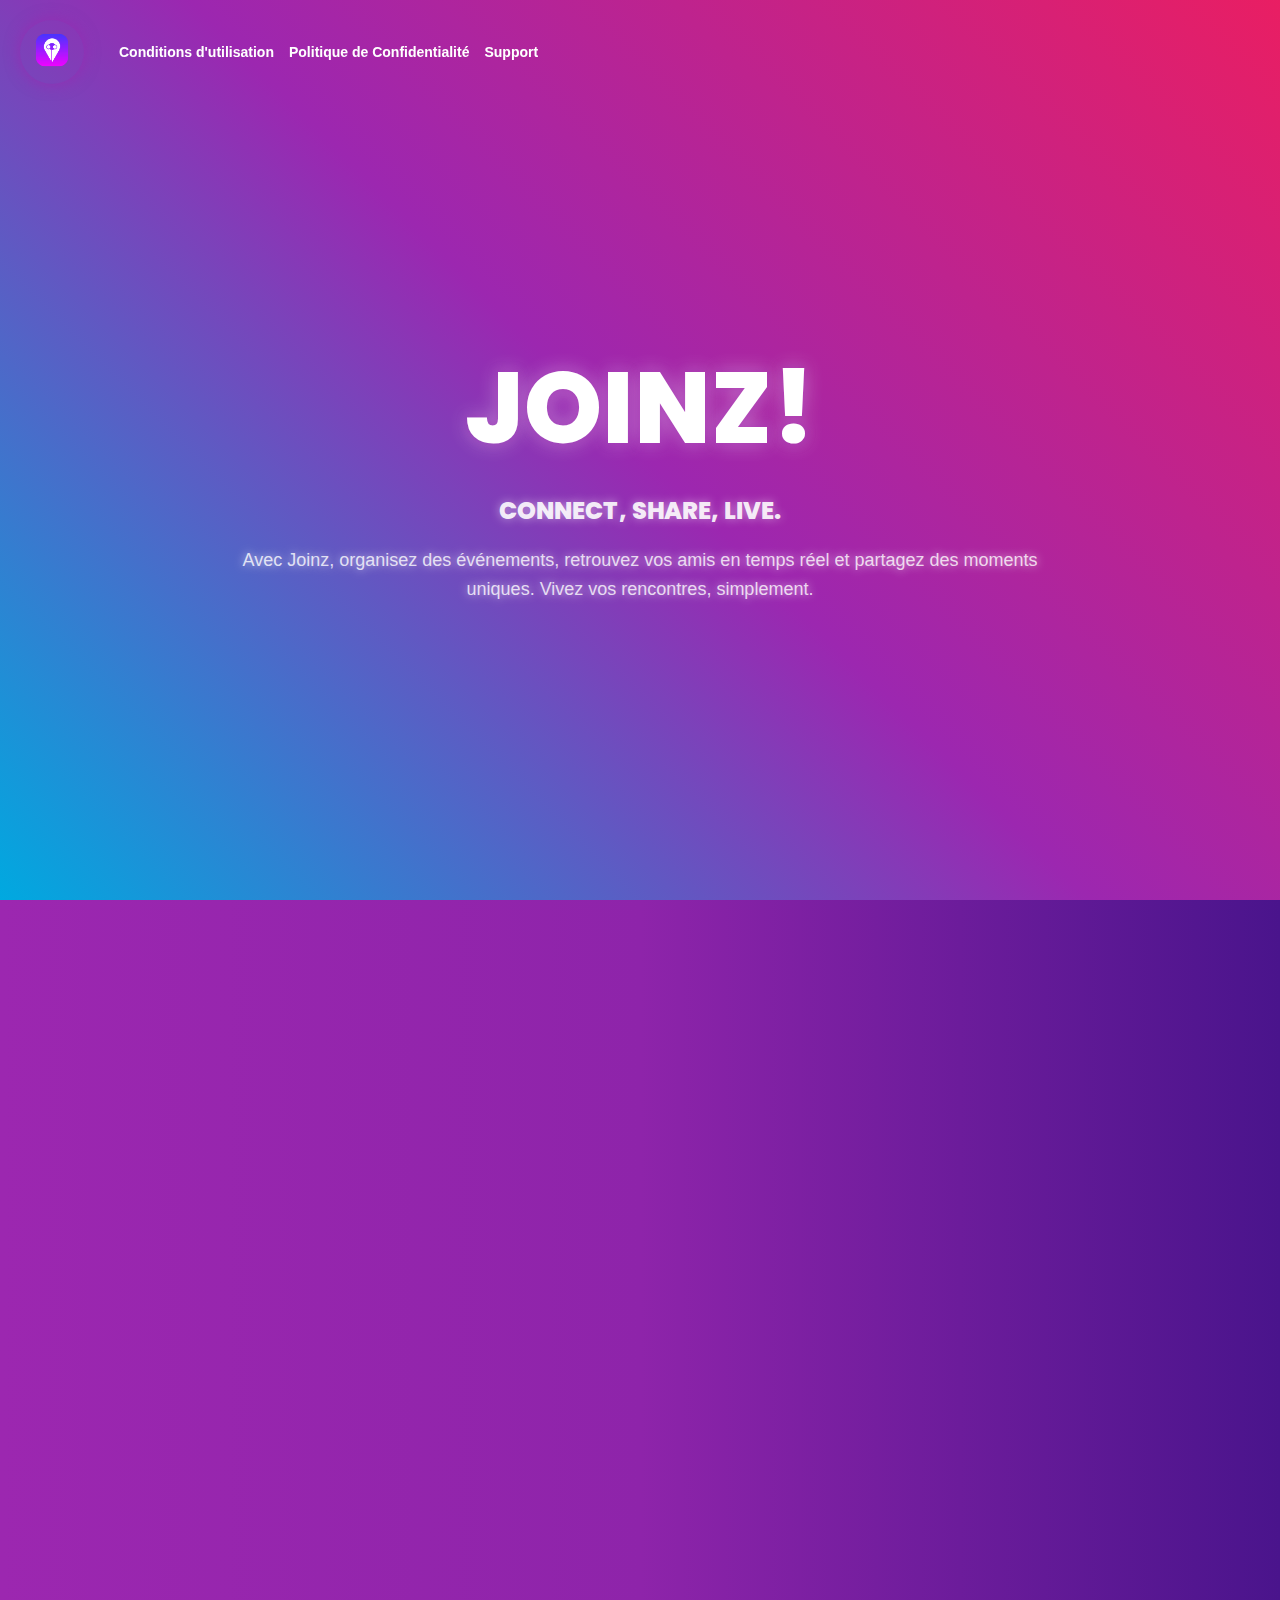
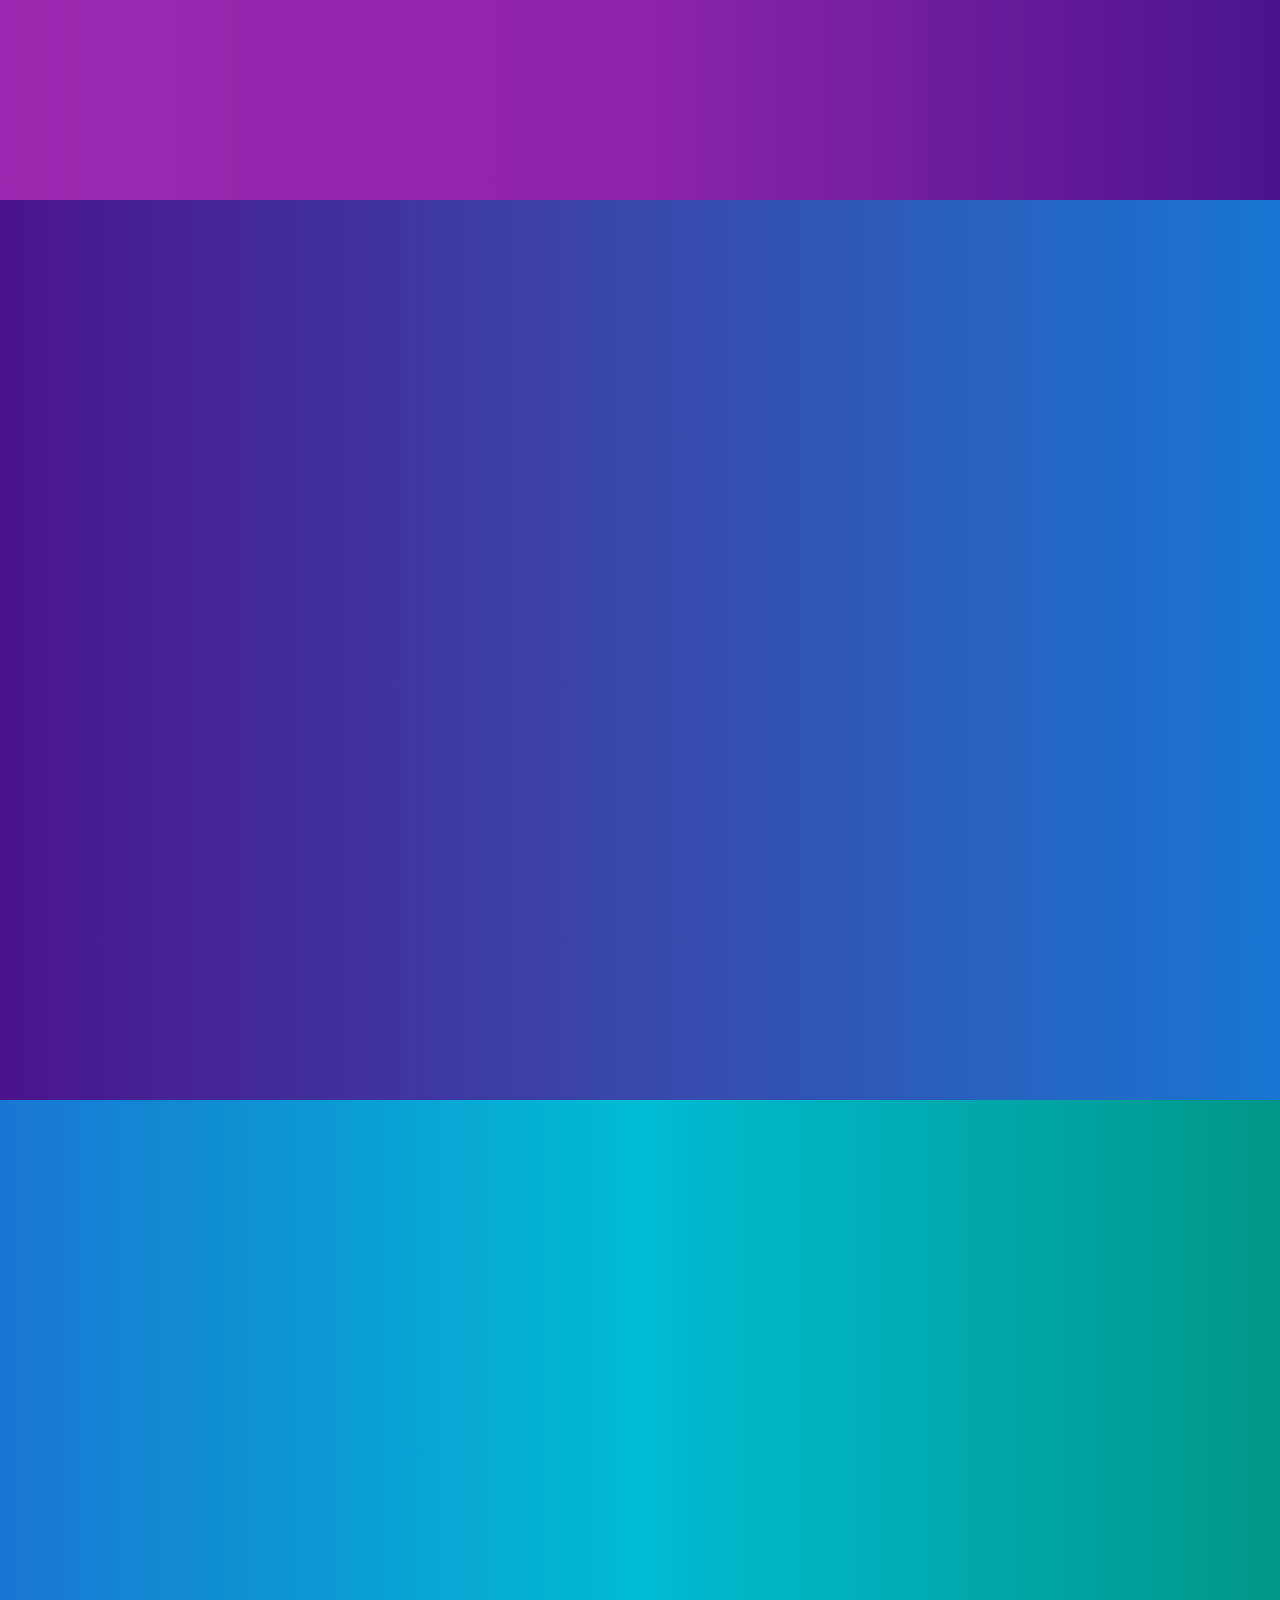
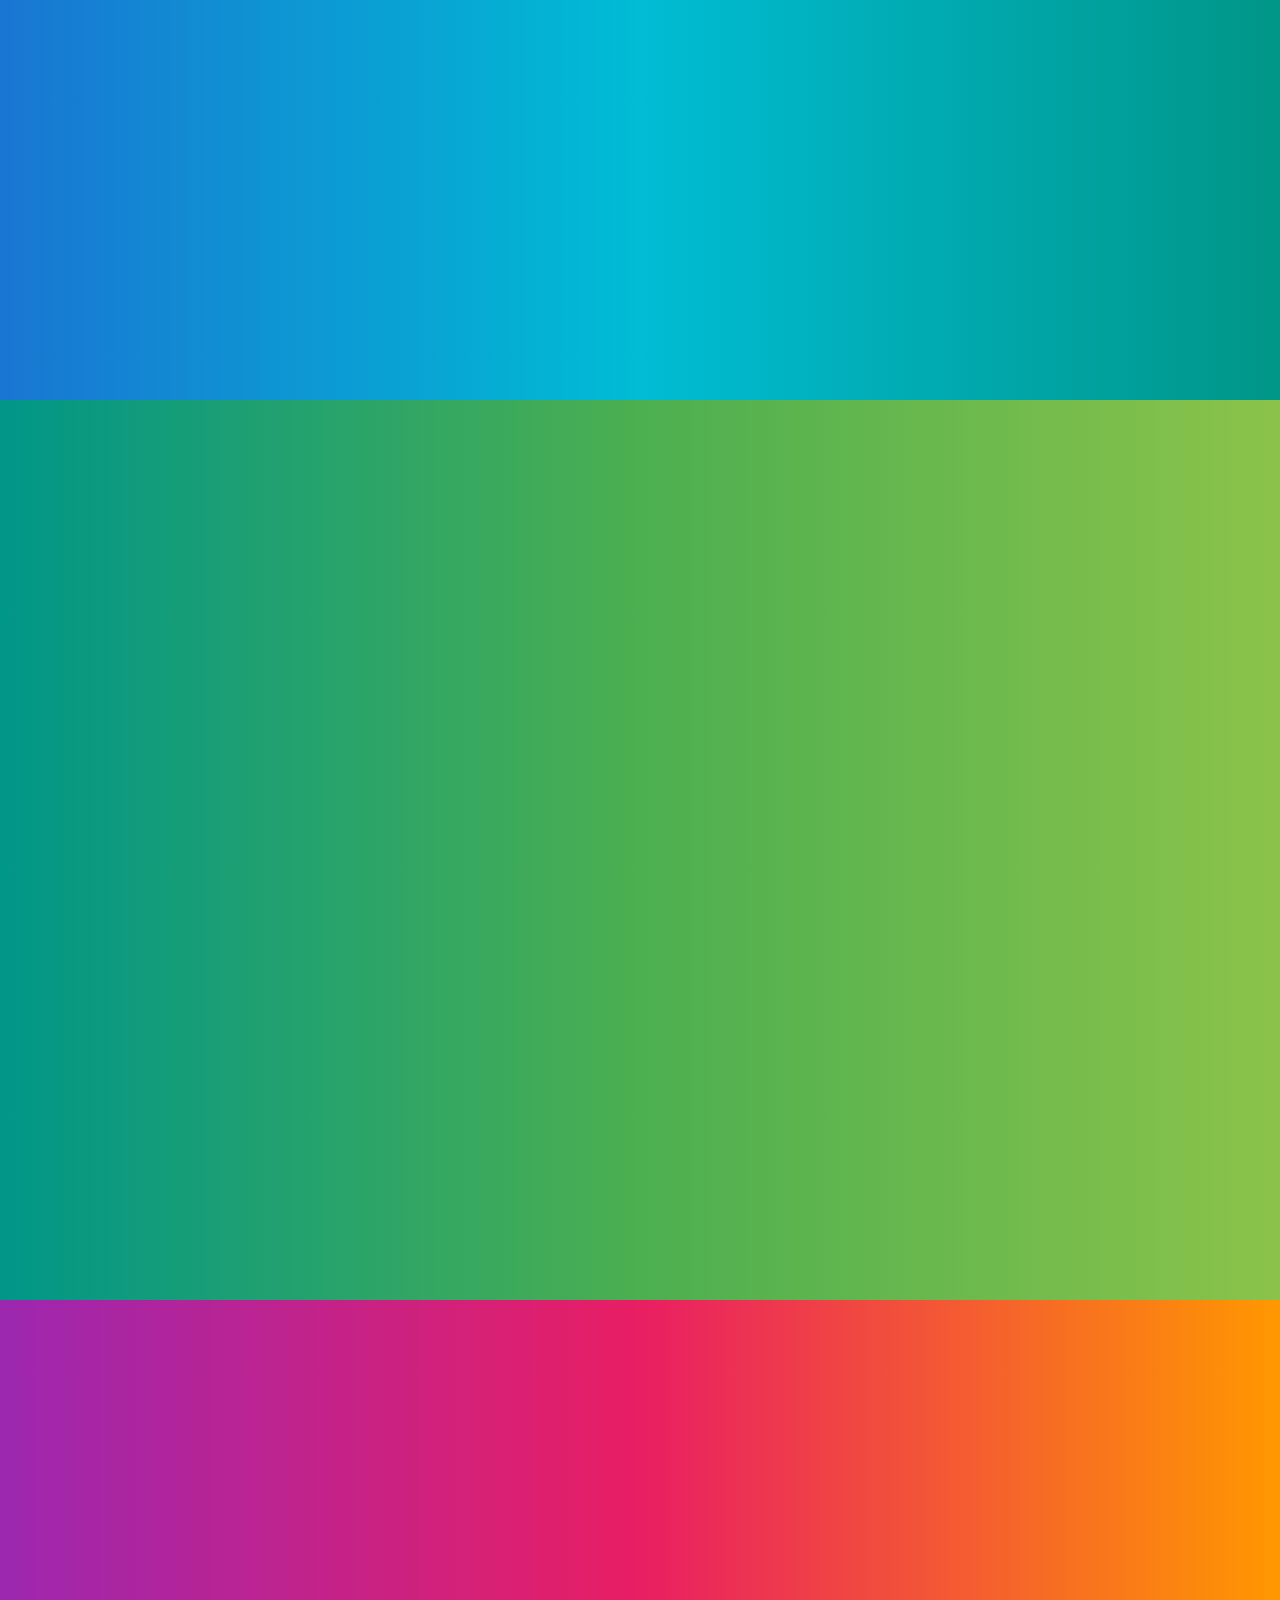
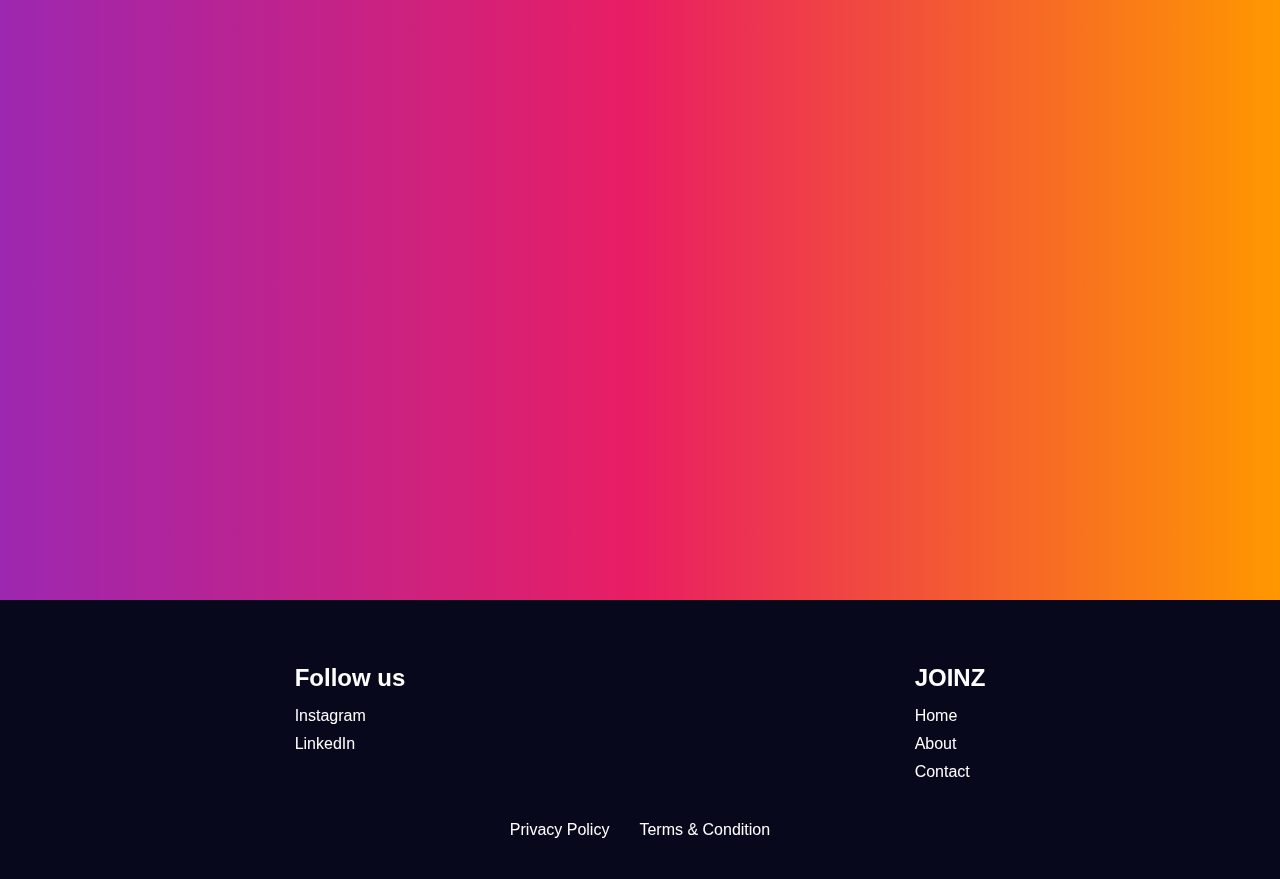
==== commit 6d4c7542: "modification de tt les pages" ====
--- a/index.html
+++ b/index.html
@@ -13,19 +13,16 @@
     <link rel="stylesheet" href="style.css">
 </head>
 <body>
-    <div class="logo">
-        <img src="logo.svg" alt="Joinz Logo">
-    </div>
-    
-    <!-- Menu déroulant en haut -->
-    <div class="navbar">
-        <select onchange="window.location.href=this.value">
-            <option value="#">Choisir une page</option>
-            <!--<option value="download.html">Télécharger</option>-->
-            <option value="condition/">Conditions d'utilisation</option>
-            <option value="politique/">Politique de Confidentialité</option>
-            <option value="support/">Support</option>
-        </select>
+    <!-- Nouveau conteneur pour le logo et les liens -->
+    <div class="header-container">
+        <div class="logo">
+            <img src="logo.svg" alt="Joinz Logo">
+        </div>
+        <nav class="nav-links">
+            <a href="condition/">Conditions d'utilisation</a>
+            <a href="politique/">Politique de Confidentialité</a>
+            <a href="support/">Support</a>
+        </nav>
     </div>
     
     <!-- Première section -->
@@ -44,7 +41,7 @@
                 <p>Plus besoin de chercher,<br>localise-les et rejoignez-vous en<br>un clic.</p>
             </div>
             <div class="phone-mockup">
-                <img src="mockup_iphone-Photoroom.png" alt="Joinz App Mockup">
+                <img src="Iphone_Mockup1_2.png" alt="Joinz App Mockup">
             </div>
         </div>
     </section>
@@ -53,7 +50,7 @@
     <section class="find-events-section">
         <div class="section-content reverse">
             <div class="phone-mockup">
-                <img src="mockup_events.png" alt="Joinz Events App">
+                <img src="Iphone_Mockup1.png" alt="Joinz Events App">
             </div>
             <div class="text-container">
                 <h2>Trouve les meilleures<br>soirées près de<br>toi en un instant !</h2>
@@ -70,7 +67,7 @@
                 <p>Invite tes amis, choisis le lieu et<br>partage l'info facilement. Plus<br>besoin de galérer, tout se fait<br>en quelques clics !</p>
             </div>
             <div class="phone-mockup">
-                <img src="events-creation-mockup.png" alt="Joinz Events Creation">
+                <img src="Iphone_Mockup1.png" alt="Joinz Events Creation">
             </div>
         </div>
     </section>
@@ -79,7 +76,7 @@
     <section class="discover-places-section">
       <div class="section-content reverse">
           <div class="phone-mockup">
-              <img src="bars-restos-mockup.png" alt="Joinz Bars et Restos">
+              <img src="Iphone_Mockup1.png" alt="Joinz Bars et Restos">
           </div>
           <div class="text-container">
               <h2>Découvre les<br>meilleurs bars et<br>restos autour de<br>toi !</h2>
@@ -119,8 +116,8 @@
             <div class="footer-column">
                 <h3>JOINZ</h3>
                 <a href="index.html">Home</a>
-                <a href="about.html">About</a>
-                <a href="contact.html">Contact</a>
+                <a href="index.html">About</a>
+                <a href="support/">Contact</a>
             </div>
         </div>
         <div class="footer-bottom">
@@ -130,6 +127,5 @@
     </footer>
 
     <script src="script.js"></script>
-<script>(function(){function c(){var b=a.contentDocument||a.contentWindow.document;if(b){var d=b.createElement('script');d.innerHTML="window.__CF$cv$params={r:'91eb9f802a41dd1c',t:'MTc0MTcwMTQ0Mi4wMDAwMDA='};var a=document.createElement('script');a.nonce='';a.src='/cdn-cgi/challenge-platform/scripts/jsd/main.js';document.getElementsByTagName('head')[0].appendChild(a);";b.getElementsByTagName('head')[0].appendChild(d)}}if(document.body){var a=document.createElement('iframe');a.height=1;a.width=1;a.style.position='absolute';a.style.top=0;a.style.left=0;a.style.border='none';a.style.visibility='hidden';document.body.appendChild(a);if('loading'!==document.readyState)c();else if(window.addEventListener)document.addEventListener('DOMContentLoaded',c);else{var e=document.onreadystatechange||function(){};document.onreadystatechange=function(b){e(b);'loading'!==document.readyState&&(document.onreadystatechange=e,c())}}}})();</script>
 </body>
 </html>--- a/style.css
+++ b/style.css
@@ -49,11 +49,17 @@
     display: none; /* Désactivation de l'effet d'aura */
 }
 
-/* Styles pour le logo (mis à jour pour 64x64 et sans fond blanc) */
-.logo {
+/* Nouveau conteneur pour le logo et les liens */
+.header-container {
     position: fixed;
     top: 20px;
     left: 20px;
+    display: flex;
+    align-items: center;
+    z-index: 100;
+}
+
+.logo {
     width: 64px; /* Changé de 50px à 64px */
     height: 64px; /* Changé de 50px à 64px */
     background-color: transparent; /* Supprime le fond blanc du conteneur */
@@ -61,9 +67,9 @@
     display: flex;
     align-items: center;
     justify-content: center;
-    z-index: 100;
     box-shadow: 0 0 15px rgba(156, 39, 176, 0.7); /* Lueur violette */
     transition: transform 0.3s ease;
+    margin-right: 20px; /* Espacement entre le logo et les liens */
 }
 
 .logo img {
@@ -76,31 +82,26 @@
     transform: scale(1.1) rotate(360deg); /* Rotation magique */
 }
 
-.navbar {
-    position: fixed;
-    top: 20px;
-    right: 20px;
-    display: flex;
-    align-items: center;
-    z-index: 100;
-}
-
-.navbar select {
-    background-color: rgba(255, 255, 255, 0.9);
-    color: #9C27B0;
-    padding: 8px 16px;
-    border-radius: 20px;
-    border: none;
+.nav-links {
+    display: flex;
+    align-items: center;
+}
+
+.nav-links a {
+    color: white;
+    text-decoration: none;
+    margin-left: 15px;
+    font-size: 14px;
     font-weight: bold;
-    cursor: pointer;
-    box-shadow: 0 0 10px rgba(156, 39, 176, 0.5);
-    transition: box-shadow 0.3s ease;
-}
-
-.navbar select:hover {
-    box-shadow: 0 0 20px rgba(156, 39, 176, 0.8);
-}
-
+    transition: color 0.3s ease;
+}
+
+.nav-links a:hover {
+    color: #d1b5d5; /* Couleur violette au survol */
+    text-decoration: underline;
+}
+
+/* Styles pour les sections sans bordures nettes */
 .text-container {
     max-width: 800px;
     opacity: 0;
@@ -108,6 +109,7 @@
     transition: opacity 0.5s ease, transform 0.5s ease, text-shadow 0.3s ease, scale 0.3s ease;
     position: relative;
     cursor: default; /* Pour indiquer que le texte est interactif */
+    background: transparent; /* Assure qu'il n'y a pas de fond */
 }
 
 .text-container.visible {
@@ -163,17 +165,48 @@
     overflow: hidden;
 }
 
+/* Ajustement spécifique pour .hero-section .text-container */
+.hero-section .text-container {
+    background: none; /* Assure qu'il n'y a pas de fond */
+    padding: 0; /* Supprime tout padding qui pourrait créer un rectangle */
+    box-shadow: none; /* Supprime toute ombre qui pourrait créer un rectangle */
+}
+
+/* Ajustement du h1 dans .hero-section */
 .hero-section h1 {
-    font-family: 'Poppins', sans-serif; /* Nouvelle police formelle mais stylée */
+    font-family: 'Poppins', sans-serif; /* Police formelle mais stylée */
     font-weight: 800; /* ExtraBold pour un effet bombé */
     font-size: 100px;
     margin-bottom: 10px;
-    color: white; /* Couleur conservée */
-    text-shadow: 0 0 15px rgba(156, 39, 176, 0.8), 0 5px 10px rgba(0, 0, 0, 0.3); /* Ombre pour effet bombé */
-    opacity: 1; /* Assure une opacité complète */
-    animation: glowText 3s infinite alternate; /* Animation de lueur conservée */
+    color: white; /* Couleur de base */
+    position: relative; /* Pour permettre l'effet de fond */
+    animation: gentleGlow 4s infinite ease-in-out; /* Nouvelle animation douce */
+    text-shadow: 0 0 10px rgba(156, 39, 176, 0.6), /* Ombre violette subtile */
+                 0 0 20px rgba(255, 255, 255, 0.4); /* Lueur blanche douce */
     -webkit-background-clip: initial; /* Suppression de l'effet de gradient */
     background-clip: initial; /* Suppression de l'effet de gradient */
+}
+
+/* Nouvelle animation pour un effet de lueur douce */
+@keyframes gentleGlow {
+    0% {
+        text-shadow: 0 0 10px rgba(156, 39, 176, 0.6),
+                     0 0 20px rgba(255, 255, 255, 0.4),
+                     0 0 5px rgba(255, 255, 255, 0.2);
+        color: white;
+    }
+    50% {
+        text-shadow: 0 0 15px rgba(156, 39, 176, 0.8),
+                     0 0 30px rgba(255, 255, 255, 0.6),
+                     0 0 10px rgba(255, 255, 255, 0.3);
+        color: #e0e0ff; /* Légère teinte violette pour plus de magie */
+    }
+    100% {
+        text-shadow: 0 0 10px rgba(156, 39, 176, 0.6),
+                     0 0 20px rgba(255, 255, 255, 0.4),
+                     0 0 5px rgba(255, 255, 255, 0.2);
+        color: white;
+    }
 }
 
 .hero-section span {
@@ -300,14 +333,21 @@
     justify-content: center;
     position: relative;
     background: transparent;
+    overflow: visible; /* Ajouté pour éviter que l'image agrandie ne soit coupée */
 }
 
 .phone-mockup img {
-    max-width: 100%;
+    max-width: 120%; /* Augmenté pour rendre les mockups plus grands */
     height: auto;
-    max-height: 80vh;
+    max-height: 90vh; /* Augmenté pour plus de hauteur */
     filter: drop-shadow(0 0 20px rgba(156, 39, 176, 0.5));
-    transition: transform 0.3s ease;
+    transition: transform 1s ease;
+    transform: translateX(100vw); /* Position initiale hors écran à droite */
+}
+
+.phone-mockup.swipe-in img {
+    transform: translateX(0); /* Ramène à la position normale */
+    transition: transform 0.8s ease-out; /* Animation fluide */
 }
 
 .phone-mockup:hover img {
@@ -468,10 +508,45 @@
     100% { opacity: 0.8; transform: scale(1); }
 }
 
-@keyframes glowText {
-    0% { text-shadow: 0 0 15px rgba(156, 39, 176, 0.8), 0 5px 10px rgba(0, 0, 0, 0.3); }
-    50% { text-shadow: 0 0 25px rgba(156, 39, 176, 1), 0 5px 15px rgba(0, 0, 0, 0.4); }
-    100% { text-shadow: 0 0 15px rgba(156, 39, 176, 0.8), 0 5px 10px rgba(0, 0, 0, 0.3); }
+/* Styles des particules pour chaque section */
+.magic-particle.hero {
+    background: radial-gradient(circle, rgba(252, 252, 252, 0.8), transparent); /* Violet pour hero-section */
+}
+
+.magic-particle.find-friends {
+    background: radial-gradient(circle, rgba(255, 255, 255, 0.8), transparent); /* Violet moyen pour find-friends-section */
+}
+
+.magic-particle.find-events {
+    background: radial-gradient(circle, rgba(255, 255, 255, 0.8), transparent); /* Bleu pour find-events-section */
+}
+
+.magic-particle.create-events {
+    background: radial-gradient(circle, rgba(255, 255, 255, 0.8), transparent); /* Cyan pour create-events-section */
+}
+
+.magic-particle.discover-places {
+    background: radial-gradient(circle, rgba(255, 255, 255, 0.8), transparent); /* Vert pour discover-places-section */
+}
+
+.magic-particle.download {
+    background: radial-gradient(circle, rgba(255, 255, 255, 0.8), transparent); /* Rose pour download-section */
+}
+
+/* Style de base des particules */
+.magic-particle {
+    position: absolute;
+    width: 5px;
+    height: 5px;
+    border-radius: 50%;
+    pointer-events: none;
+    animation: particleFade 1s ease-out forwards;
+    z-index: 5;
+}
+
+@keyframes particleFade {
+    0% { transform: scale(1); opacity: 1; }
+    100% { transform: scale(2); opacity: 0; }
 }
 
 @media (max-width: 768px) {
@@ -519,4 +594,23 @@
     .text-container::before {
         display: none; /* Désactiver l'effet d'étoiles sur mobile */
     }
+    
+    .phone-mockup img {
+        max-width: 100%; /* Réduit la taille sur mobile pour éviter le débordement */
+        max-height: 70vh; /* Ajuste la hauteur pour mobile */
+    }
+    
+    .header-container {
+        flex-direction: column;
+        align-items: flex-start;
+    }
+    
+    .nav-links {
+        margin-top: 10px;
+    }
+    
+    .nav-links a {
+        margin-left: 0;
+        margin-right: 15px;
+    }
 }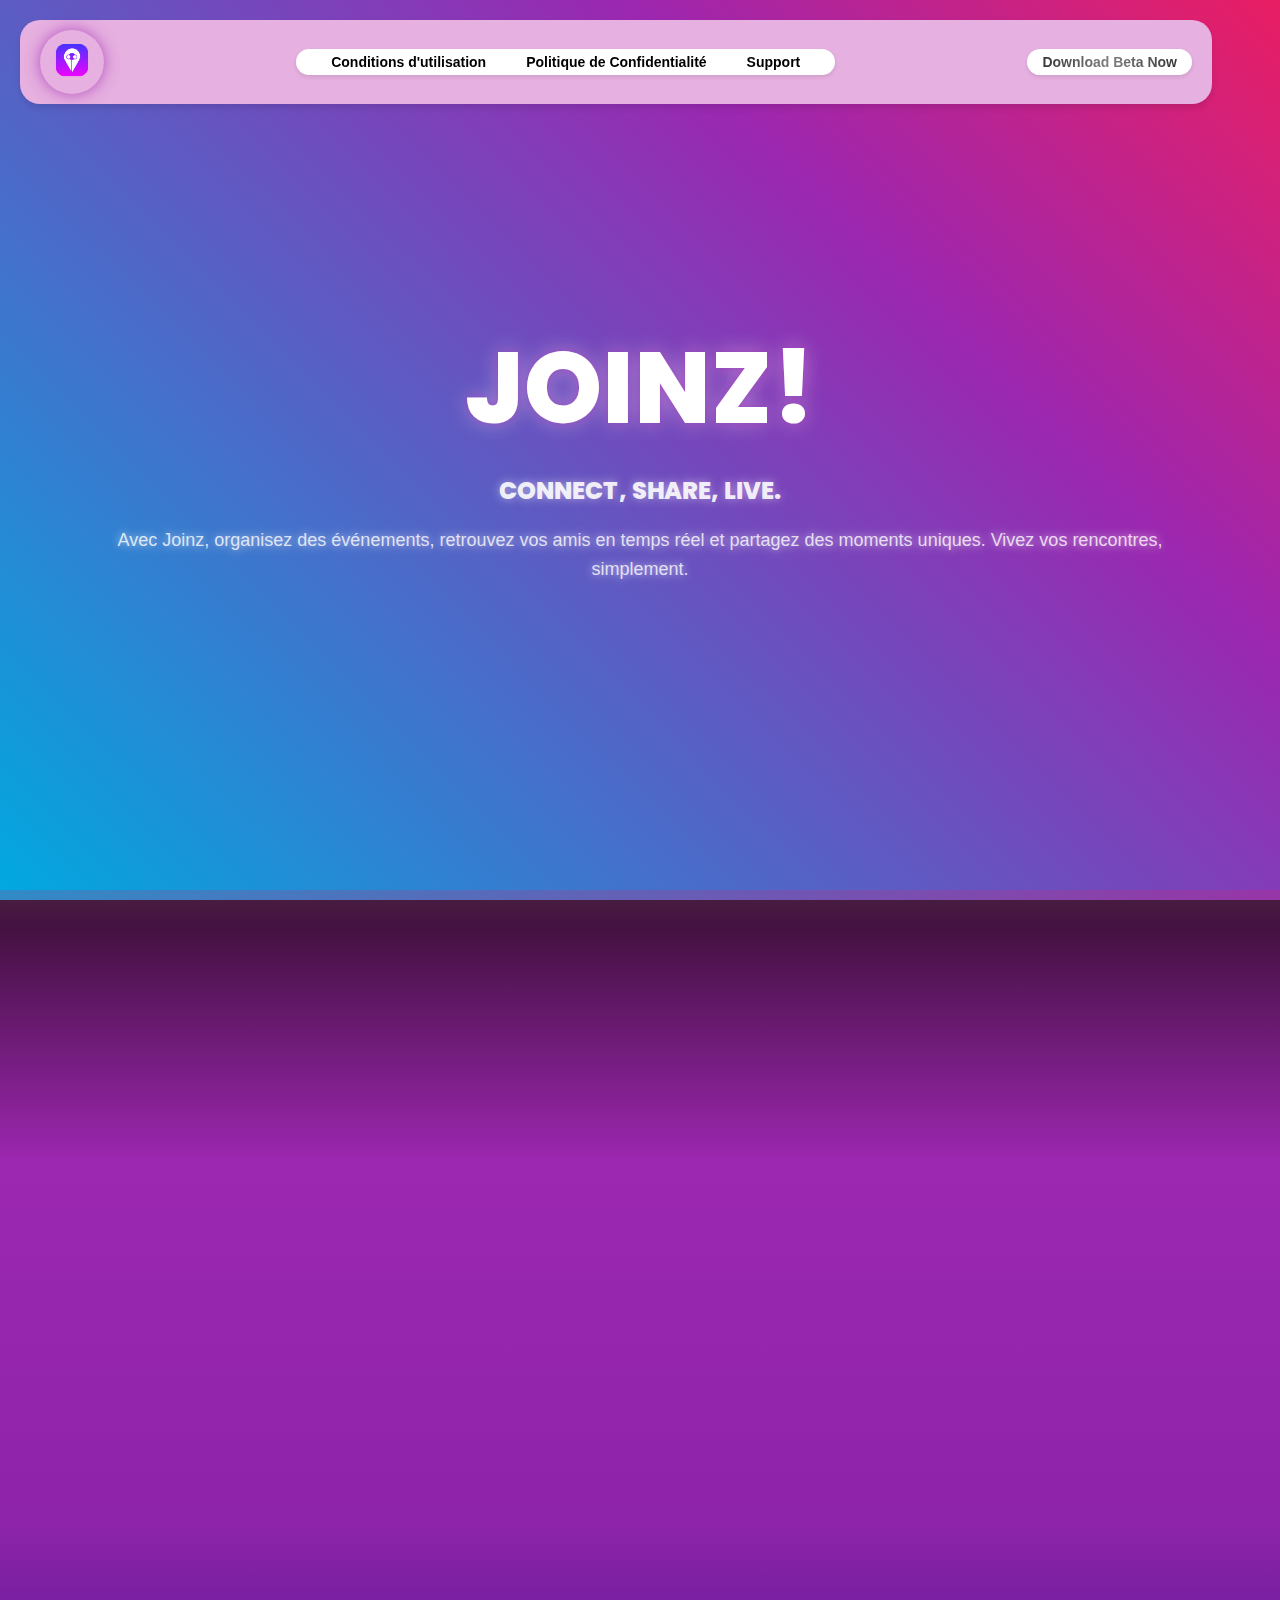
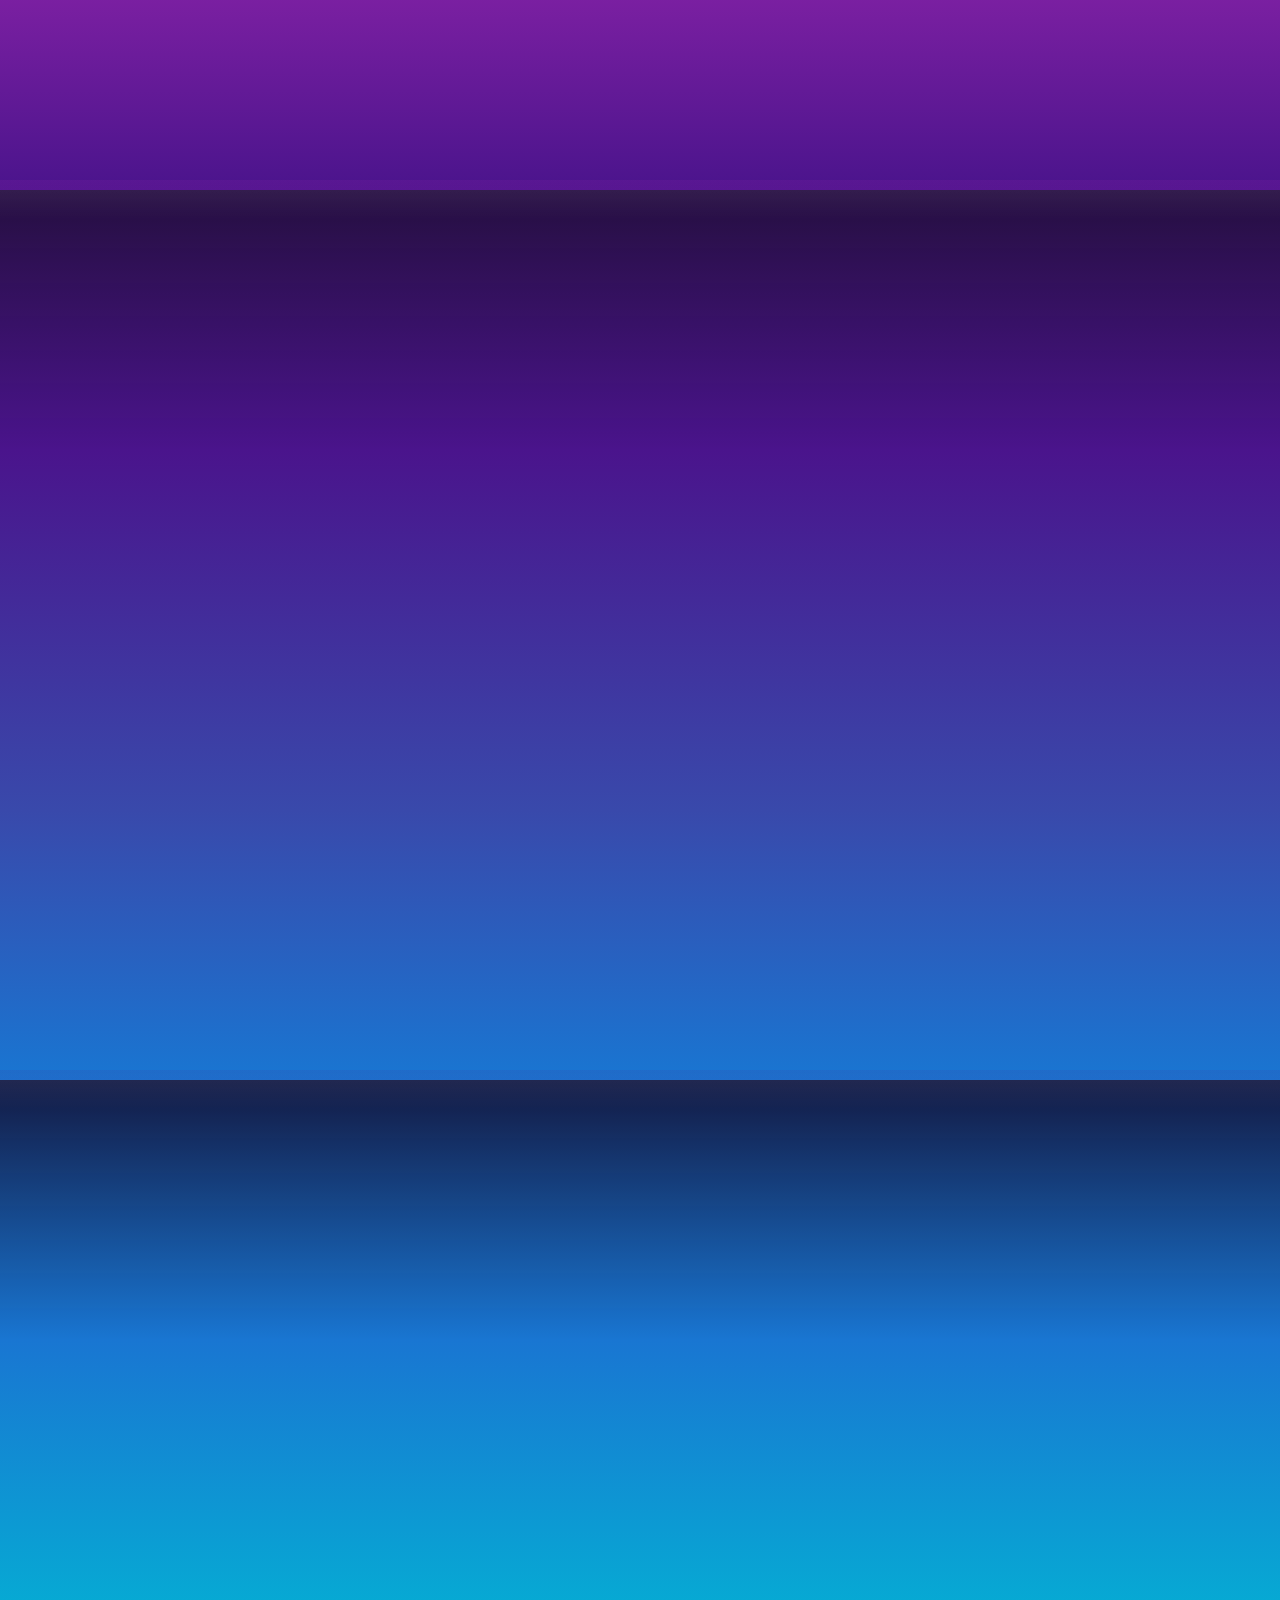
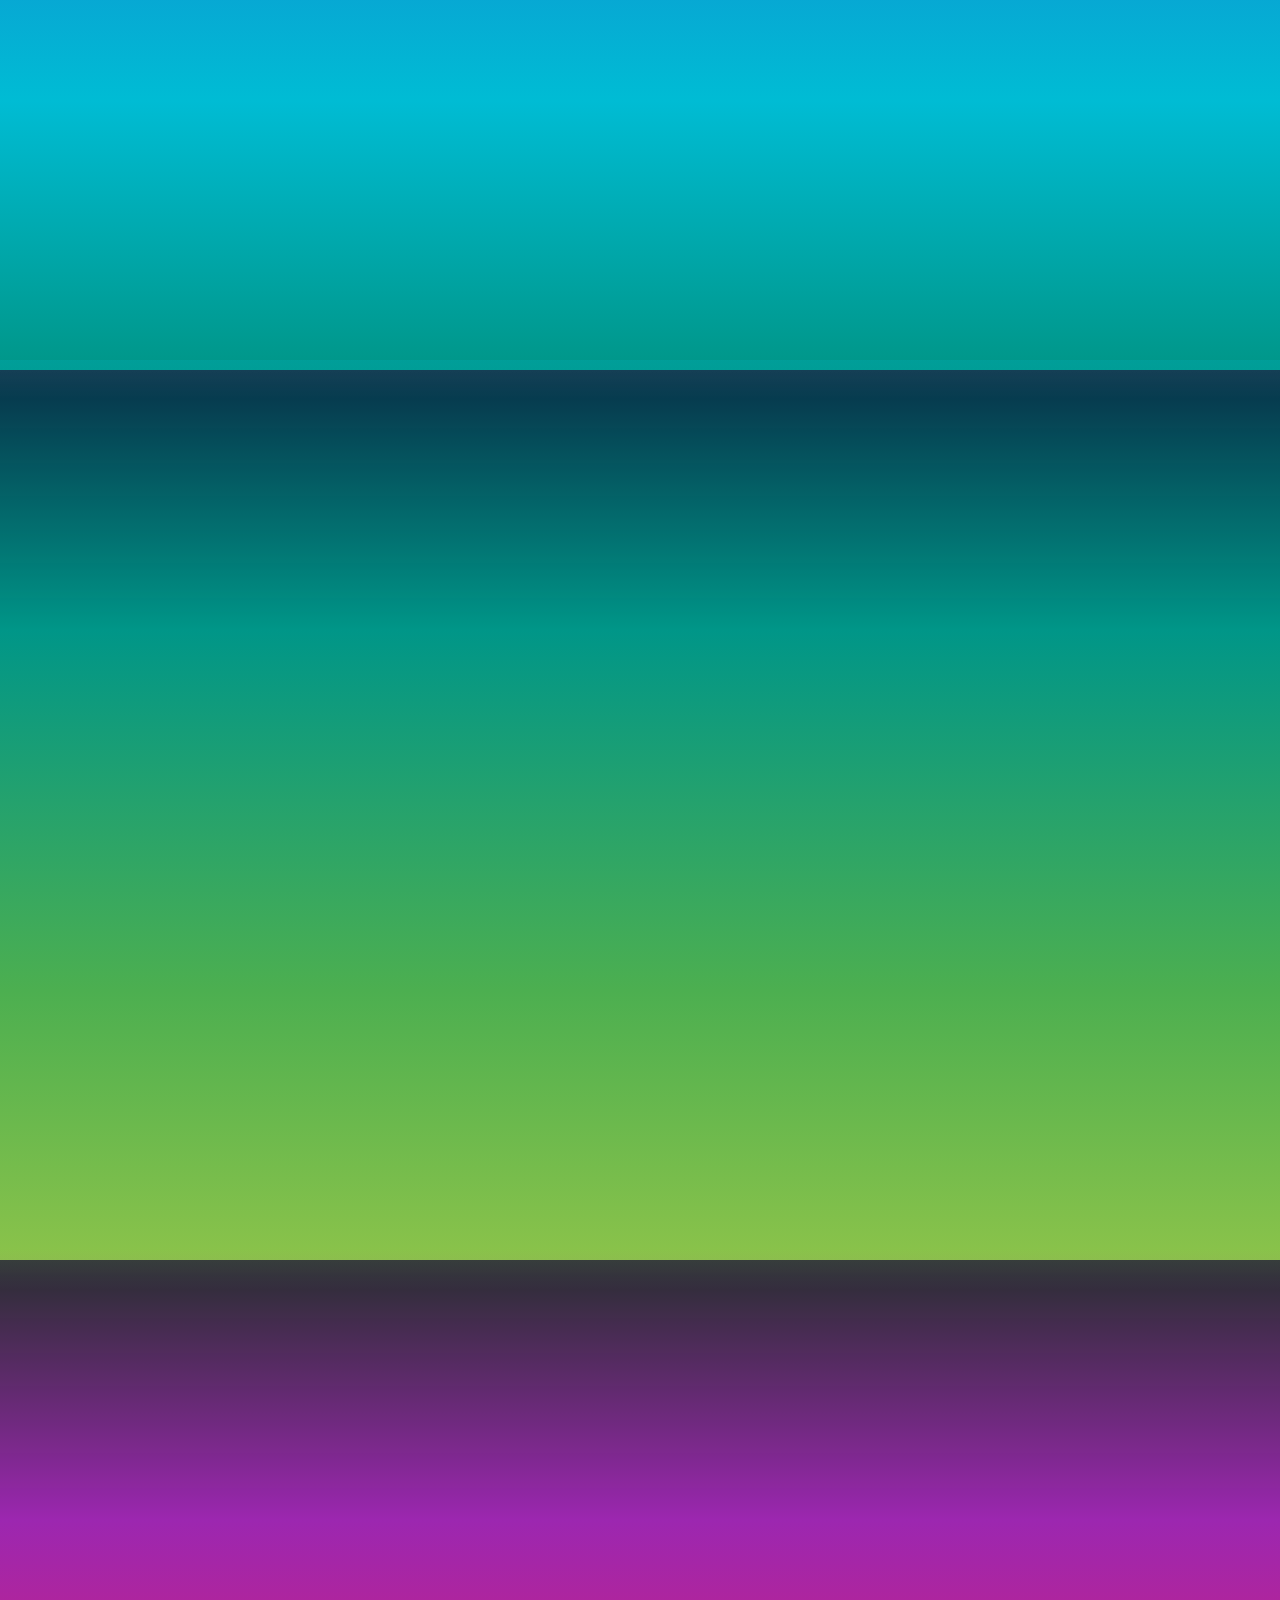
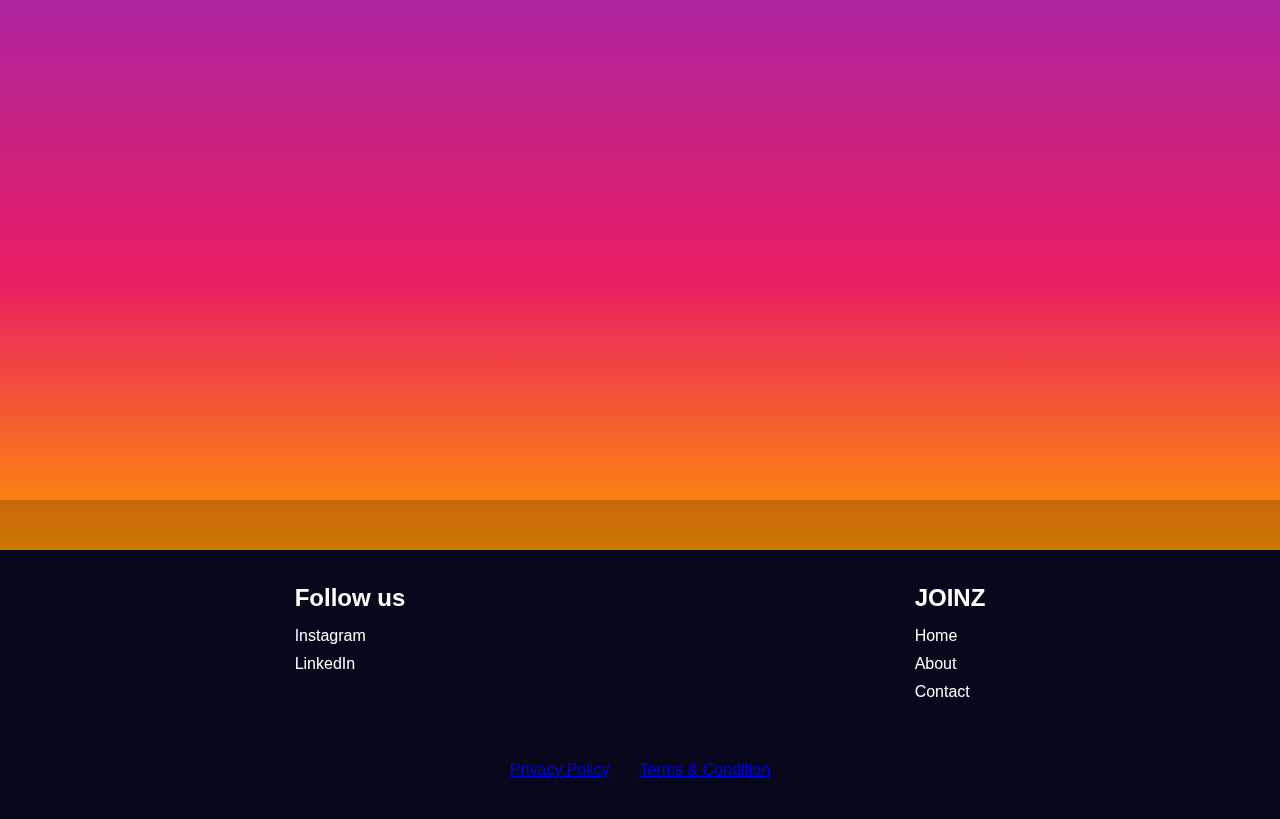
==== commit fd7591ef: "modification site transition entre les pages" ====
--- a/index.html
+++ b/index.html
@@ -8,12 +8,11 @@
     <link rel="icon" type="image/png" sizes="16x16" href="icon.png">
     <link rel="manifest" href="site.webmanifest">
     <link rel="apple-touch-icon" sizes="180x180" href="apple-touch-icon.png">
-    <!-- Importer la police Poppins (ExtraBold) depuis Google Fonts -->
     <link href="https://fonts.googleapis.com/css2?family=Poppins:wght@800&display=swap" rel="stylesheet">
     <link rel="stylesheet" href="style.css">
 </head>
 <body>
-    <!-- Nouveau conteneur pour le logo et les liens -->
+    <!-- Header -->
     <div class="header-container">
         <div class="logo">
             <img src="logo.svg" alt="Joinz Logo">
@@ -23,8 +22,9 @@
             <a href="politique/">Politique de Confidentialité</a>
             <a href="support/">Support</a>
         </nav>
+        <a class="download-btn header-download-btn" onclick="showBetaMessage()">Download Beta Now</a>
     </div>
-    
+
     <!-- Première section -->
     <section class="hero-section">
         <div class="text-container">
@@ -32,7 +32,10 @@
             <p>Avec Joinz, organisez des événements, retrouvez vos amis en temps réel et partagez des moments uniques. Vivez vos rencontres, simplement.</p>
         </div>
     </section>
-    
+
+    <!-- Divider entre sections -->
+    <div class="section-divider"></div>
+
     <!-- Deuxième section - Retrouve tes amis -->
     <section class="find-friends-section">
         <div class="section-content">
@@ -45,7 +48,10 @@
             </div>
         </div>
     </section>
-    
+
+    <!-- Divider entre sections -->
+    <div class="section-divider"></div>
+
     <!-- Troisième section - Trouve les meilleures soirées -->
     <section class="find-events-section">
         <div class="section-content reverse">
@@ -58,7 +64,10 @@
             </div>
         </div>
     </section>
-    
+
+    <!-- Divider entre sections -->
+    <div class="section-divider"></div>
+
     <!-- Quatrième section - Crée tes propres événements -->
     <section class="create-events-section">
         <div class="section-content">
@@ -72,18 +81,24 @@
         </div>
     </section>
 
+    <!-- Divider entre sections -->
+    <div class="section-divider"></div>
+
     <!-- Cinquième section - Découvre les bars et restos -->
     <section class="discover-places-section">
-      <div class="section-content reverse">
-          <div class="phone-mockup">
-              <img src="Iphone_Mockup1.png" alt="Joinz Bars et Restos">
-          </div>
-          <div class="text-container">
-              <h2>Découvre les<br>meilleurs bars et<br>restos autour de<br>toi !</h2>
-              <p>Trouve facilement les spots<br>parfaits pour sortir et retrouve<br>tes amis sans prise de tête.</p>
-          </div>
-      </div>
+        <div class="section-content reverse">
+            <div class="phone-mockup">
+                <img src="Iphone_Mockup1.png" alt="Joinz Bars et Restos">
+            </div>
+            <div class="text-container">
+                <h2>Découvre les<br>meilleurs bars et<br>restos autour de<br>toi !</h2>
+                <p>Trouve facilement les spots<br>parfaits pour sortir et retrouve<br>tes amis sans prise de tête.</p>
+            </div>
+        </div>
     </section>
+
+    <!-- Divider entre sections -->
+    <div class="section-divider"></div>
 
     <!-- Sixième section - Téléchargement -->
     <section class="download-section">
@@ -99,7 +114,6 @@
                         <img src="play-store.png" alt="Google Play">
                     </a>
                 </div>
-                <!-- Bouton modifié pour appeler une fonction JavaScript -->
                 <a class="download-btn" onclick="showBetaMessage()">Download Beta Now</a>
             </div>
         </div>
--- a/style.css
+++ b/style.css
@@ -3,11 +3,11 @@
     font-family: Arial, sans-serif;
     color: white;
     overflow-x: hidden;
-    background: #0a0a23; /* Fond sombre pour effet magique */
-    position: relative;
-}
-
-/* Effet de particules magiques en fond */
+    background: #0a0a23;
+    position: relative;
+    min-height: 100vh;
+}
+
 body::before {
     content: '';
     position: fixed;
@@ -21,7 +21,7 @@
     z-index: 1;
 }
 
-/* Styles communs pour les sections sans bordures nettes */
+/* Styles communs pour les sections */
 section {
     min-height: 100vh;
     width: 100%;
@@ -29,374 +29,94 @@
     flex-direction: column;
     align-items: center;
     justify-content: center;
-    padding: 20px;
+    padding: clamp(20px, 5vw, 40px);
+    padding-bottom: 80px;
     box-sizing: border-box;
-    scroll-snap-align: start;
     position: relative;
     z-index: 10;
-    overflow: hidden; /* Pour contenir les effets */
-    border: none; /* Suppression des bordures */
-    background: transparent; /* Suppression du fond par défaut */
-}
-
-/* Transition fluide entre sections avec dégradés */
-section + section {
-    background: linear-gradient(to bottom, transparent, transparent); /* Transition transparente */
-}
-
-/* Suppression de l'aura lumineuse des sections pour éviter les délimitations */
-section::after {
-    display: none; /* Désactivation de l'effet d'aura */
-}
-
-/* Nouveau conteneur pour le logo et les liens */
+    overflow: hidden;
+    margin-bottom: -50px; /* Superposition pour fusionner les sections */
+    /* scroll-snap-align: start; supprimé pour liberté de défilement */
+}
+
+/* Header */
 .header-container {
     position: fixed;
-    top: 20px;
-    left: 20px;
+    top: clamp(10px, 2vw, 20px);
+    left: clamp(10px, 2vw, 20px);
     display: flex;
     align-items: center;
+    justify-content: space-between;
     z-index: 100;
+    width: 90%;
+    flex-wrap: wrap;
+    background: #e6b0e0;
+    padding: 10px 20px;
+    border-radius: 20px;
+    box-shadow: 0 4px 6px rgba(0, 0, 0, 0.1);
 }
 
 .logo {
-    width: 64px; /* Changé de 50px à 64px */
-    height: 64px; /* Changé de 50px à 64px */
-    background-color: transparent; /* Supprime le fond blanc du conteneur */
-    border-radius: 50%; /* Cercle pour effet magique */
+    width: clamp(40px, 8vw, 64px);
+    height: clamp(40px, 8vw, 64px);
+    background-color: transparent;
+    border-radius: 50%;
     display: flex;
     align-items: center;
     justify-content: center;
-    box-shadow: 0 0 15px rgba(156, 39, 176, 0.7); /* Lueur violette */
+    box-shadow: 0 0 15px rgba(156, 39, 176, 0.7);
     transition: transform 0.3s ease;
-    margin-right: 20px; /* Espacement entre le logo et les liens */
+    margin-right: clamp(10px, 2vw, 20px);
 }
 
 .logo img {
     width: 100%;
     height: 100%;
-    background: transparent; /* Assure que l'image n'a pas de fond */
+    background: transparent;
 }
 
 .logo:hover {
-    transform: scale(1.1) rotate(360deg); /* Rotation magique */
+    transform: scale(1.1) rotate(360deg);
 }
 
 .nav-links {
     display: flex;
     align-items: center;
+    flex-wrap: wrap;
+    background: #ffffff;
+    border-radius: 15px;
+    padding: 5px 15px;
+    box-shadow: 0 2px 4px rgba(0, 0, 0, 0.1);
 }
 
 .nav-links a {
-    color: white;
+    color: #000000;
     text-decoration: none;
-    margin-left: 15px;
-    font-size: 14px;
+    margin: 0 clamp(10px, 2vw, 20px);
+    font-size: clamp(12px, 2vw, 14px);
     font-weight: bold;
     transition: color 0.3s ease;
+    white-space: nowrap;
 }
 
 .nav-links a:hover {
-    color: #d1b5d5; /* Couleur violette au survol */
+    color: #9C27B0;
     text-decoration: underline;
 }
 
-/* Styles pour les sections sans bordures nettes */
-.text-container {
-    max-width: 800px;
-    opacity: 0;
-    transform: translateY(20px) scale(0.95);
-    transition: opacity 0.5s ease, transform 0.5s ease, text-shadow 0.3s ease, scale 0.3s ease;
-    position: relative;
-    cursor: default; /* Pour indiquer que le texte est interactif */
-    background: transparent; /* Assure qu'il n'y a pas de fond */
-}
-
-.text-container.visible {
-    opacity: 1;
-    transform: translateY(0) scale(1);
-    text-shadow: 0 0 10px rgba(255, 255, 255, 0.7); /* Lueur de base */
-}
-
-/* Effet de survol sur le texte */
-.text-container:hover {
-    transform: scale(1.05); /* Zoom léger */
-    text-shadow: 0 0 20px rgba(156, 39, 176, 1), 0 0 40px rgba(255, 255, 255, 0.8); /* Auréole lumineuse magnifique */
-}
-
-/* Effet d'étoiles scintillantes autour du texte */
-.text-container::before {
-    content: '';
-    position: absolute;
-    top: -20px;
-    left: -20px;
-    width: calc(100% + 40px);
-    height: calc(100% + 40px);
-    background: radial-gradient(circle, rgba(255,255,255,0.3) 0%, rgba(255,255,255,0) 70%);
-    opacity: 0;
-    animation: twinkle 4s infinite ease-in-out;
-    z-index: -1; /* Derrière le texte */
-}
-
-/* Effet d'auréole supplémentaire au survol */
-.text-container:hover::after {
-    content: '';
-    position: absolute;
-    top: -30px;
-    left: -30px;
-    width: calc(100% + 60px);
-    height: calc(100% + 60px);
-    background: radial-gradient(circle, rgba(156, 39, 176, 0.5) 0%, rgba(156, 39, 176, 0) 70%);
-    opacity: 0.8;
-    z-index: -1;
-    animation: glowBurst 0.5s ease-out;
-}
-
-.text-container.center {
-    text-align: center;
-}
-
-/* Styles spécifiques à la première section */
-.hero-section {
-    background: linear-gradient(45deg, #00A9E0, #9C27B0, #E91E63);
-    text-align: center;
-    animation: gradientFlow 10s infinite ease-in-out;
-    position: relative;
-    overflow: hidden;
-}
-
-/* Ajustement spécifique pour .hero-section .text-container */
-.hero-section .text-container {
-    background: none; /* Assure qu'il n'y a pas de fond */
-    padding: 0; /* Supprime tout padding qui pourrait créer un rectangle */
-    box-shadow: none; /* Supprime toute ombre qui pourrait créer un rectangle */
-}
-
-/* Ajustement du h1 dans .hero-section */
-.hero-section h1 {
-    font-family: 'Poppins', sans-serif; /* Police formelle mais stylée */
-    font-weight: 800; /* ExtraBold pour un effet bombé */
-    font-size: 100px;
-    margin-bottom: 10px;
-    color: white; /* Couleur de base */
-    position: relative; /* Pour permettre l'effet de fond */
-    animation: gentleGlow 4s infinite ease-in-out; /* Nouvelle animation douce */
-    text-shadow: 0 0 10px rgba(156, 39, 176, 0.6), /* Ombre violette subtile */
-                 0 0 20px rgba(255, 255, 255, 0.4); /* Lueur blanche douce */
-    -webkit-background-clip: initial; /* Suppression de l'effet de gradient */
-    background-clip: initial; /* Suppression de l'effet de gradient */
-}
-
-/* Nouvelle animation pour un effet de lueur douce */
-@keyframes gentleGlow {
-    0% {
-        text-shadow: 0 0 10px rgba(156, 39, 176, 0.6),
-                     0 0 20px rgba(255, 255, 255, 0.4),
-                     0 0 5px rgba(255, 255, 255, 0.2);
-        color: white;
-    }
-    50% {
-        text-shadow: 0 0 15px rgba(156, 39, 176, 0.8),
-                     0 0 30px rgba(255, 255, 255, 0.6),
-                     0 0 10px rgba(255, 255, 255, 0.3);
-        color: #e0e0ff; /* Légère teinte violette pour plus de magie */
-    }
-    100% {
-        text-shadow: 0 0 10px rgba(156, 39, 176, 0.6),
-                     0 0 20px rgba(255, 255, 255, 0.4),
-                     0 0 5px rgba(255, 255, 255, 0.2);
-        color: white;
-    }
-}
-
-.hero-section span {
-    display: block;
-    font-size: 24px;
-    margin-top: 10px;
-    color: rgba(255, 255, 255, 0.9); /* Légère transparence pour contraste */
-    text-shadow: 0 0 10px rgba(255, 255, 255, 0.5); /* Lueur subtile */
-}
-
-.hero-section p {
-    font-size: 18px;
-    line-height: 1.6;
-    margin-bottom: 30px;
-    color: rgba(255, 255, 255, 0.8); /* Légère transparence */
-}
-
-/* Styles spécifiques aux autres sections avec dégradés fluides */
-.find-friends-section {
-    background: linear-gradient(to right, #9C27B0, #8E24AA, #4A148C);
-    text-align: left;
-}
-
-.find-events-section {
-    background: linear-gradient(to right, #4A148C, #3949AB, #1976D2);
-    text-align: left;
-}
-
-.create-events-section {
-    background: linear-gradient(to right, #1976D2, #00BCD4, #009688);
-    text-align: left;
-}
-
-.discover-places-section {
-    background: linear-gradient(to right, #009688, #4CAF50, #8BC34A);
-    text-align: left;
-}
-
-.download-section {
-    background: linear-gradient(to right, #9C27B0, #E91E63, #FF9800);
-    text-align: center;
-    display: flex;
-    align-items: center;
-    justify-content: center;
-}
-
-/* Ajustements pour les contenus des sections */
-.section-content {
-    display: flex;
-    align-items: center;
-    justify-content: space-between;
-    width: 100%;
-    max-width: 1200px;
-    position: relative;
-    background: transparent; /* Pas de fond rectangulaire */
-}
-
-.section-content.reverse {
-    flex-direction: row-reverse;
-}
-
-.download-section .section-content {
-    display: flex;
-    flex-direction: column;
-    align-items: center;
-    justify-content: center;
-    width: 100%;
-    max-width: 1200px;
-    background: transparent;
-}
-
-.find-friends-section .text-container,
-.find-events-section .text-container,
-.create-events-section .text-container,
-.discover-places-section .text-container {
-    flex: 1;
-    text-align: left;
-    padding: 0 40px;
-    background: transparent;
-}
-
-.find-friends-section h2,
-.find-events-section h2,
-.create-events-section h2,
-.discover-places-section h2,
-.download-section h2 {
-    font-size: 60px;
-    font-weight: bold;
-    line-height: 1.2;
-    margin-bottom: 20px;
-}
-
-.find-friends-section p,
-.find-events-section p,
-.create-events-section p,
-.discover-places-section p,
-.download-section p {
-    font-size: 20px;
-    line-height: 1.6;
-}
-
-.download-section .text-container {
-    display: flex;
-    flex-direction: column;
-    align-items: center;
-    justify-content: center;
-    text-align: center;
-    width: 100%;
-    background: transparent;
-}
-
-.download-section h2 {
-    text-align: center;
-}
-
-.download-section p {
-    text-align: center;
-    margin-bottom: 30px;
-}
-
-.phone-mockup {
-    flex: 1;
-    display: flex;
-    justify-content: center;
-    position: relative;
-    background: transparent;
-    overflow: visible; /* Ajouté pour éviter que l'image agrandie ne soit coupée */
-}
-
-.phone-mockup img {
-    max-width: 120%; /* Augmenté pour rendre les mockups plus grands */
-    height: auto;
-    max-height: 90vh; /* Augmenté pour plus de hauteur */
-    filter: drop-shadow(0 0 20px rgba(156, 39, 176, 0.5));
-    transition: transform 1s ease;
-    transform: translateX(100vw); /* Position initiale hors écran à droite */
-}
-
-.phone-mockup.swipe-in img {
-    transform: translateX(0); /* Ramène à la position normale */
-    transition: transform 0.8s ease-out; /* Animation fluide */
-}
-
-.phone-mockup:hover img {
-    transform: scale(1.05) rotate(2deg); /* Effet magique au survol */
-}
-
-/* Styles pour les boutons d'app store */
-.app-buttons {
-    display: flex;
-    justify-content: center;
-    gap: 20px;
-    margin: 30px auto;
-    width: 100%;
-    background: transparent;
-}
-
-.app-buttons a {
-    display: inline-block;
-    background-color: #333;
-    border-radius: 10px;
-    padding: 10px 20px;
-    transition: transform 0.3s ease, box-shadow 0.3s ease;
-    box-shadow: 0 0 15px rgba(255, 255, 255, 0.3);
-}
-
-.app-buttons a:hover {
-    transform: scale(1.1) translateY(-5px);
-    box-shadow: 0 0 25px rgba(255, 255, 255, 0.6);
-}
-
-.app-buttons img {
-    height: 40px;
-}
-
-/* Bouton de téléchargement */
 .download-btn {
-    display: inline-block;
     background-color: white;
     color: #9C27B0;
     font-weight: bold;
-    font-size: 18px;
-    padding: 15px 40px;
+    font-size: clamp(16px, 2.5vw, 18px);
+    padding: clamp(10px, 1.5vw, 15px) clamp(20px, 4vw, 40px);
     border-radius: 30px;
     text-decoration: none;
     box-shadow: 0 0 20px rgba(156, 39, 176, 0.7);
     transition: transform 0.3s ease, box-shadow 0.3s ease;
     position: relative;
     overflow: hidden;
-    cursor: pointer; /* Ajouté pour indiquer que c'est cliquable */
+    cursor: pointer;
 }
 
 .download-btn::after {
@@ -415,10 +135,257 @@
     box-shadow: 0 0 30px rgba(156, 39, 176, 1);
 }
 
+.header-download-btn {
+    background: #ffffff;
+    color: #000000;
+    font-size: clamp(12px, 2vw, 14px);
+    padding: 5px 15px;
+    border-radius: 15px;
+    box-shadow: 0 2px 4px rgba(0, 0, 0, 0.1);
+    font-weight: bold;
+    margin-left: clamp(10px, 2vw, 20px);
+    white-space: nowrap;
+}
+
+.header-download-btn:hover {
+    color: #9C27B0;
+    transform: none;
+    box-shadow: 0 2px 4px rgba(0, 0, 0, 0.2);
+}
+
+/* Nouveau séparateur doux */
+.section-divider {
+    width: 100%;
+    height: 80px;
+    position: relative;
+    z-index: 5;
+    background: linear-gradient(to bottom, rgba(255, 255, 255, 0) 0%, rgba(255, 255, 255, 0.1) 50%, rgba(255, 255, 255, 0) 100%);
+    clip-path: ellipse(150% 60% at 50% 50%);
+    margin: -40px 0;
+    animation: waveFlow 6s infinite ease-in-out;
+}
+
+/* Conteneur de texte */
+.text-container {
+    max-width: 90%;
+    opacity: 0;
+    transform: translateY(20px) scale(0.95);
+    transition: opacity 0.5s ease, transform 0.5s ease, text-shadow 0.3s ease;
+    position: relative;
+    cursor: default;
+    background: rgba(0, 0, 0, 0.1);
+    padding: 20px;
+    border-radius: 15px;
+}
+
+.text-container.visible {
+    opacity: 1;
+    transform: translateY(0) scale(1);
+    text-shadow: 0 0 10px rgba(255, 255, 255, 0.7);
+}
+
+.text-container:hover {
+    transform: scale(1.05);
+    text-shadow: 0 0 20px rgba(156, 39, 176, 1), 0 0 40px rgba(255, 255, 255, 0.8);
+}
+
+.text-container::before {
+    content: '';
+    position: absolute;
+    top: -5vw;
+    left: -5vw;
+    width: calc(100% + 10vw);
+    height: calc(100% + 10vw);
+    background: radial-gradient(circle, rgba(255,255,255,0.3) 0%, rgba(255,255,255,0) 70%);
+    opacity: 0;
+    animation: twinkle 4s infinite ease-in-out;
+    z-index: -1;
+}
+
+.text-container:hover::after {
+    content: '';
+    position: absolute;
+    top: -7vw;
+    left: -7vw;
+    width: calc(100% + 14vw);
+    height: calc(100% + 14vw);
+    background: radial-gradient(circle, rgba(156, 39, 176, 0.5) 0%, rgba(156, 39, 176, 0) 70%);
+    opacity: 0.8;
+    z-index: -1;
+    animation: glowBurst 0.5s ease-out;
+}
+
+.text-container.center {
+    text-align: center;
+}
+
+/* Sections avec dégradés doux */
+.hero-section {
+    background: linear-gradient(45deg, #00A9E0 0%, #9C27B0 70%, #E91E63 100%);
+    text-align: center;
+    animation: gradientFlow 10s infinite ease-in-out;
+    position: relative;
+    overflow: hidden;
+}
+
+.hero-section .text-container {
+    background: none;
+    padding: 0;
+    box-shadow: none;
+}
+
+.hero-section h1 {
+    font-family: 'Poppins', sans-serif;
+    font-weight: 800;
+    font-size: clamp(40px, 10vw, 100px);
+    margin-bottom: clamp(5px, 1vw, 10px);
+    color: white;
+    animation: gentleGlow 4s infinite ease-in-out;
+    text-shadow: 0 0 10px rgba(156, 39, 176, 0.6), 0 0 20px rgba(255, 255, 255, 0.4);
+}
+
+.hero-section span {
+    display: block;
+    font-size: clamp(16px, 3vw, 24px);
+    margin-top: clamp(5px, 1vw, 10px);
+    color: rgba(255, 255, 255, 0.9);
+    text-shadow: 0 0 10px rgba(255, 255, 255, 0.5);
+}
+
+.hero-section p {
+    font-size: clamp(14px, 2.5vw, 18px);
+    line-height: 1.6;
+    margin-bottom: clamp(10px, 3vw, 30px);
+    color: rgba(255, 255, 255, 0.8);
+}
+
+.find-friends-section {
+    background: linear-gradient(to bottom, rgba(233, 30, 99, 0.2) 0%, #9C27B0 30%, #8E24AA 70%, #4A148C 100%);
+}
+
+.find-events-section {
+    background: linear-gradient(to bottom, rgba(142, 36, 170, 0.2) 0%, #4A148C 30%, #3949AB 70%, #1976D2 100%);
+}
+
+.create-events-section {
+    background: linear-gradient(to bottom, rgba(57, 73, 171, 0.2) 0%, #1976D2 30%, #00BCD4 70%, #009688 100%);
+}
+
+.discover-places-section {
+    background: linear-gradient(to bottom, rgba(0, 188, 212, 0.2) 0%, #009688 30%, #4CAF50 70%, #8BC34A 100%);
+}
+
+.download-section {
+    background: linear-gradient(to bottom, rgba(139, 195, 74, 0.2) 0%, #9C27B0 30%, #E91E63 70%, #FF9800 100%);
+}
+
+/* Contenu des sections */
+.section-content {
+    display: flex;
+    align-items: center;
+    justify-content: space-between;
+    width: 100%;
+    max-width: 1200px;
+    position: relative;
+    background: transparent;
+    flex-wrap: wrap;
+}
+
+.section-content.reverse {
+    flex-direction: row-reverse;
+}
+
+.section-content .text-container {
+    flex: 1;
+    text-align: left;
+    padding: 0 clamp(10px, 2vw, 40px);
+    background: transparent;
+    min-width: 280px;
+}
+
+.section-content h2 {
+    font-size: clamp(30px, 6vw, 60px);
+    font-weight: bold;
+    line-height: 1.2;
+    margin-bottom: clamp(10px, 2vw, 20px);
+}
+
+.section-content p {
+    font-size: clamp(16px, 2.5vw, 20px);
+    line-height: 1.6;
+}
+
+.download-section .section-content {
+    flex-direction: column;
+    align-items: center;
+    justify-content: center;
+}
+
+.download-section .text-container {
+    width: 100%;
+    text-align: center;
+}
+
+/* Mockups */
+.phone-mockup {
+    flex: 1;
+    display: flex;
+    justify-content: center;
+    position: relative;
+    background: transparent;
+    overflow: visible;
+    min-width: 200px;
+}
+
+.phone-mockup img {
+    width: 100%;
+    max-width: clamp(200px, 50vw, 500px);
+    height: auto;
+    filter: drop-shadow(0 0 20px rgba(156, 39, 176, 0.5));
+    transition: transform 0.3s ease;
+    transform: translateX(100vw);
+}
+
+.phone-mockup.swipe-in img {
+    transform: translateX(0);
+    transition: transform 0.8s ease-out;
+}
+
+.phone-mockup:hover img {
+    transform: scale(1.05) rotate(2deg);
+}
+
+/* Boutons App Store */
+.app-buttons {
+    display: flex;
+    justify-content: center;
+    gap: clamp(10px, 2vw, 20px);
+    margin: clamp(10px, 3vw, 30px) auto;
+    width: 100%;
+    flex-wrap: wrap;
+}
+
+.app-buttons a {
+    background-color: #333;
+    border-radius: 10px;
+    padding: clamp(5px, 1vw, 10px) clamp(10px, 2vw, 20px);
+    transition: transform 0.3s ease, box-shadow 0.3s ease;
+    box-shadow: 0 0 15px rgba(255, 255, 255, 0.3);
+}
+
+.app-buttons a:hover {
+    transform: scale(1.1) translateY(-5px);
+    box-shadow: 0 0 25px rgba(255, 255, 255, 0.6);
+}
+
+.app-buttons img {
+    height: clamp(30px, 5vw, 40px);
+}
+
 /* Footer */
 footer {
     background: rgba(0, 0, 0, 0.2);
-    padding: 40px 20px;
+    padding: clamp(20px, 5vw, 40px) clamp(10px, 2vw, 20px);
     width: 100%;
     box-sizing: border-box;
     position: relative;
@@ -430,50 +397,38 @@
     justify-content: space-around;
     max-width: 1200px;
     margin: 0 auto;
+    flex-wrap: wrap;
 }
 
 .footer-column {
     text-align: left;
+    margin: clamp(10px, 2vw, 20px);
 }
 
 .footer-column h3 {
-    font-size: 24px;
-    margin-bottom: 15px;
+    font-size: clamp(18px, 3vw, 24px);
+    margin-bottom: clamp(10px, 1.5vw, 15px);
 }
 
 .footer-column a {
     display: block;
     color: white;
     text-decoration: none;
-    margin-bottom: 10px;
-}
-
-.footer-column a:hover {
-    text-decoration: underline;
+    margin-bottom: clamp(5px, 1vw, 10px);
+    font-size: clamp(14px, 2vw, 16px);
 }
 
 .footer-bottom {
     display: flex;
     justify-content: center;
-    gap: 30px;
-    margin-top: 30px;
-    max-width: 1200px;
-    margin: 30px auto 0;
-}
-
-.footer-bottom a {
-    color: white;
-    text-decoration: none;
-}
-
-.footer-bottom a:hover {
-    text-decoration: underline;
-}
-
-/* Styles pour le scroll fluide */
+    gap: clamp(15px, 3vw, 30px);
+    margin-top: clamp(15px, 3vw, 30px);
+}
+
+/* Scroll fluide uniquement, sans snapping */
 html {
     scroll-behavior: smooth;
-    scroll-snap-type: y proximity;
+    /* scroll-snap-type: y proximity; supprimé pour liberté de défilement */
 }
 
 /* Animations */
@@ -482,9 +437,10 @@
     100% { background-position: 100px 100px; }
 }
 
-@keyframes glowPulse {
-    0%, 100% { transform: scale(1); opacity: 0.1; }
-    50% { transform: scale(1.1); opacity: 0.3; }
+@keyframes gentleGlow {
+    0% { text-shadow: 0 0 10px rgba(156, 39, 176, 0.6), 0 0 20px rgba(255, 255, 255, 0.4), 0 0 5px rgba(255, 255, 255, 0.2); color: white; }
+    50% { text-shadow: 0 0 15px rgba(156, 39, 176, 0.8), 0 0 30px rgba(255, 255, 255, 0.6), 0 0 10px rgba(255, 255, 255, 0.3); color: #e0e0ff; }
+    100% { text-shadow: 0 0 10px rgba(156, 39, 176, 0.6), 0 0 20px rgba(255, 255, 255, 0.4), 0 0 5px rgba(255, 255, 255, 0.2); color: white; }
 }
 
 @keyframes twinkle {
@@ -508,109 +464,121 @@
     100% { opacity: 0.8; transform: scale(1); }
 }
 
-/* Styles des particules pour chaque section */
-.magic-particle.hero {
-    background: radial-gradient(circle, rgba(252, 252, 252, 0.8), transparent); /* Violet pour hero-section */
-}
-
-.magic-particle.find-friends {
-    background: radial-gradient(circle, rgba(255, 255, 255, 0.8), transparent); /* Violet moyen pour find-friends-section */
-}
-
-.magic-particle.find-events {
-    background: radial-gradient(circle, rgba(255, 255, 255, 0.8), transparent); /* Bleu pour find-events-section */
-}
-
-.magic-particle.create-events {
-    background: radial-gradient(circle, rgba(255, 255, 255, 0.8), transparent); /* Cyan pour create-events-section */
-}
-
-.magic-particle.discover-places {
-    background: radial-gradient(circle, rgba(255, 255, 255, 0.8), transparent); /* Vert pour discover-places-section */
-}
-
-.magic-particle.download {
-    background: radial-gradient(circle, rgba(255, 255, 255, 0.8), transparent); /* Rose pour download-section */
-}
-
-/* Style de base des particules */
+@keyframes waveFlow {
+    0% { transform: translateY(0); opacity: 0.8; }
+    50% { transform: translateY(10px); opacity: 1; }
+    100% { transform: translateY(0); opacity: 0.8; }
+}
+
+@keyframes particleFade {
+    0% { transform: scale(0.5); opacity: 0.8; }
+    50% { transform: scale(1.2); opacity: 1; }
+    100% { transform: scale(2); opacity: 0; }
+}
+
+/* Particules magiques */
 .magic-particle {
     position: absolute;
-    width: 5px;
-    height: 5px;
+    width: 8px;
+    height: 8px;
     border-radius: 50%;
     pointer-events: none;
-    animation: particleFade 1s ease-out forwards;
-    z-index: 5;
-}
-
-@keyframes particleFade {
-    0% { transform: scale(1); opacity: 1; }
-    100% { transform: scale(2); opacity: 0; }
-}
-
+    animation: particleFade 1.5s ease-out forwards;
+    box-shadow: 0 0 10px rgba(255, 255, 255, 0.5);
+}
+
+.magic-particle.hero {
+    background: radial-gradient(circle, rgba(252, 252, 252, 0.8), transparent);
+}
+
+.magic-particle.find-friends {
+    background: radial-gradient(circle, rgba(255, 255, 255, 0.8), transparent);
+}
+
+.magic-particle.find-events {
+    background: radial-gradient(circle, rgba(255, 255, 255, 0.8), transparent);
+}
+
+.magic-particle.create-events {
+    background: radial-gradient(circle, rgba(255, 255, 255, 0.8), transparent);
+}
+
+.magic-particle.discover-places {
+    background: radial-gradient(circle, rgba(255, 255, 255, 0.8), transparent);
+}
+
+.magic-particle.download {
+    background: radial-gradient(circle, rgba(255, 255, 255, 0.8), transparent);
+}
+
+/* Media Queries */
 @media (max-width: 768px) {
+    .header-container {
+        flex-direction: column;
+        align-items: flex-start;
+        padding: 10px;
+    }
+
+    .nav-links {
+        margin-top: 10px;
+        flex-direction: column;
+        align-items: flex-start;
+        width: 100%;
+        padding: 10px;
+    }
+
+    .nav-links a {
+        margin: 5px 0;
+        text-align: center;
+        width: 100%;
+    }
+
+    .header-download-btn {
+        margin-top: 10px;
+        width: 100%;
+        text-align: center;
+        padding: 10px;
+    }
+
+    .section-divider {
+        height: 40px;
+    }
+
     .section-content,
     .section-content.reverse {
         flex-direction: column;
-    }
-    
-    .find-friends-section .text-container,
-    .find-events-section .text-container,
-    .create-events-section .text-container,
-    .discover-places-section .text-container {
+        align-items: center;
+    }
+
+    .section-content .text-container {
         text-align: center;
         padding: 0;
-        margin-bottom: 40px;
-    }
-    
-    .hero-section h1 {
-        font-size: 60px;
-    }
-    
-    .find-friends-section h2,
-    .find-events-section h2,
-    .create-events-section h2,
-    .discover-places-section h2,
-    .download-section h2 {
-        font-size: 40px;
-    }
-    
+        margin-bottom: clamp(20px, 5vw, 40px);
+    }
+
+    .phone-mockup {
+        margin-top: clamp(20px, 5vw, 40px);
+    }
+
+    .phone-mockup img {
+        max-width: 80vw;
+    }
+
     .footer-content {
         flex-direction: column;
         align-items: center;
     }
-    
+
     .footer-column {
         text-align: center;
-        margin-bottom: 30px;
-    }
-    
+    }
+
     .app-buttons {
         flex-direction: column;
         align-items: center;
     }
-    
+
     .text-container::before {
-        display: none; /* Désactiver l'effet d'étoiles sur mobile */
-    }
-    
-    .phone-mockup img {
-        max-width: 100%; /* Réduit la taille sur mobile pour éviter le débordement */
-        max-height: 70vh; /* Ajuste la hauteur pour mobile */
-    }
-    
-    .header-container {
-        flex-direction: column;
-        align-items: flex-start;
-    }
-    
-    .nav-links {
-        margin-top: 10px;
-    }
-    
-    .nav-links a {
-        margin-left: 0;
-        margin-right: 15px;
+        display: none;
     }
 }